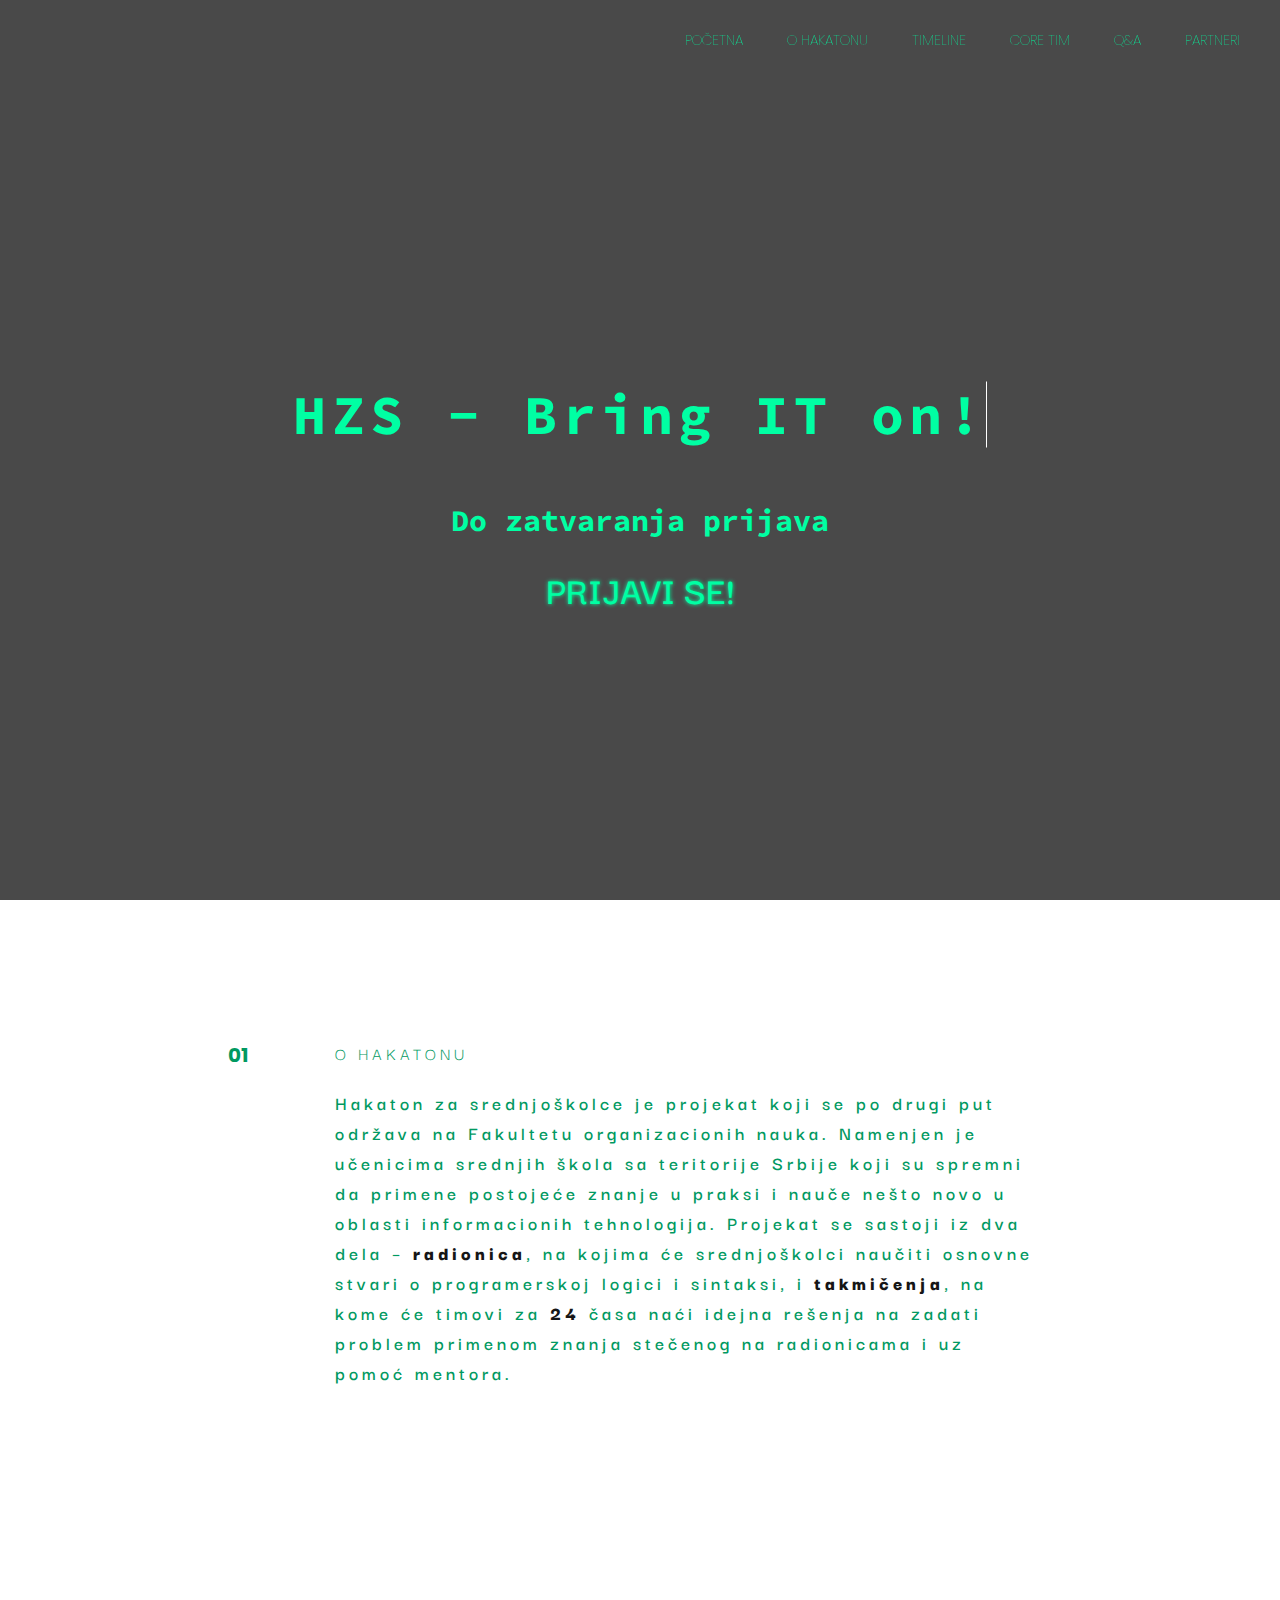
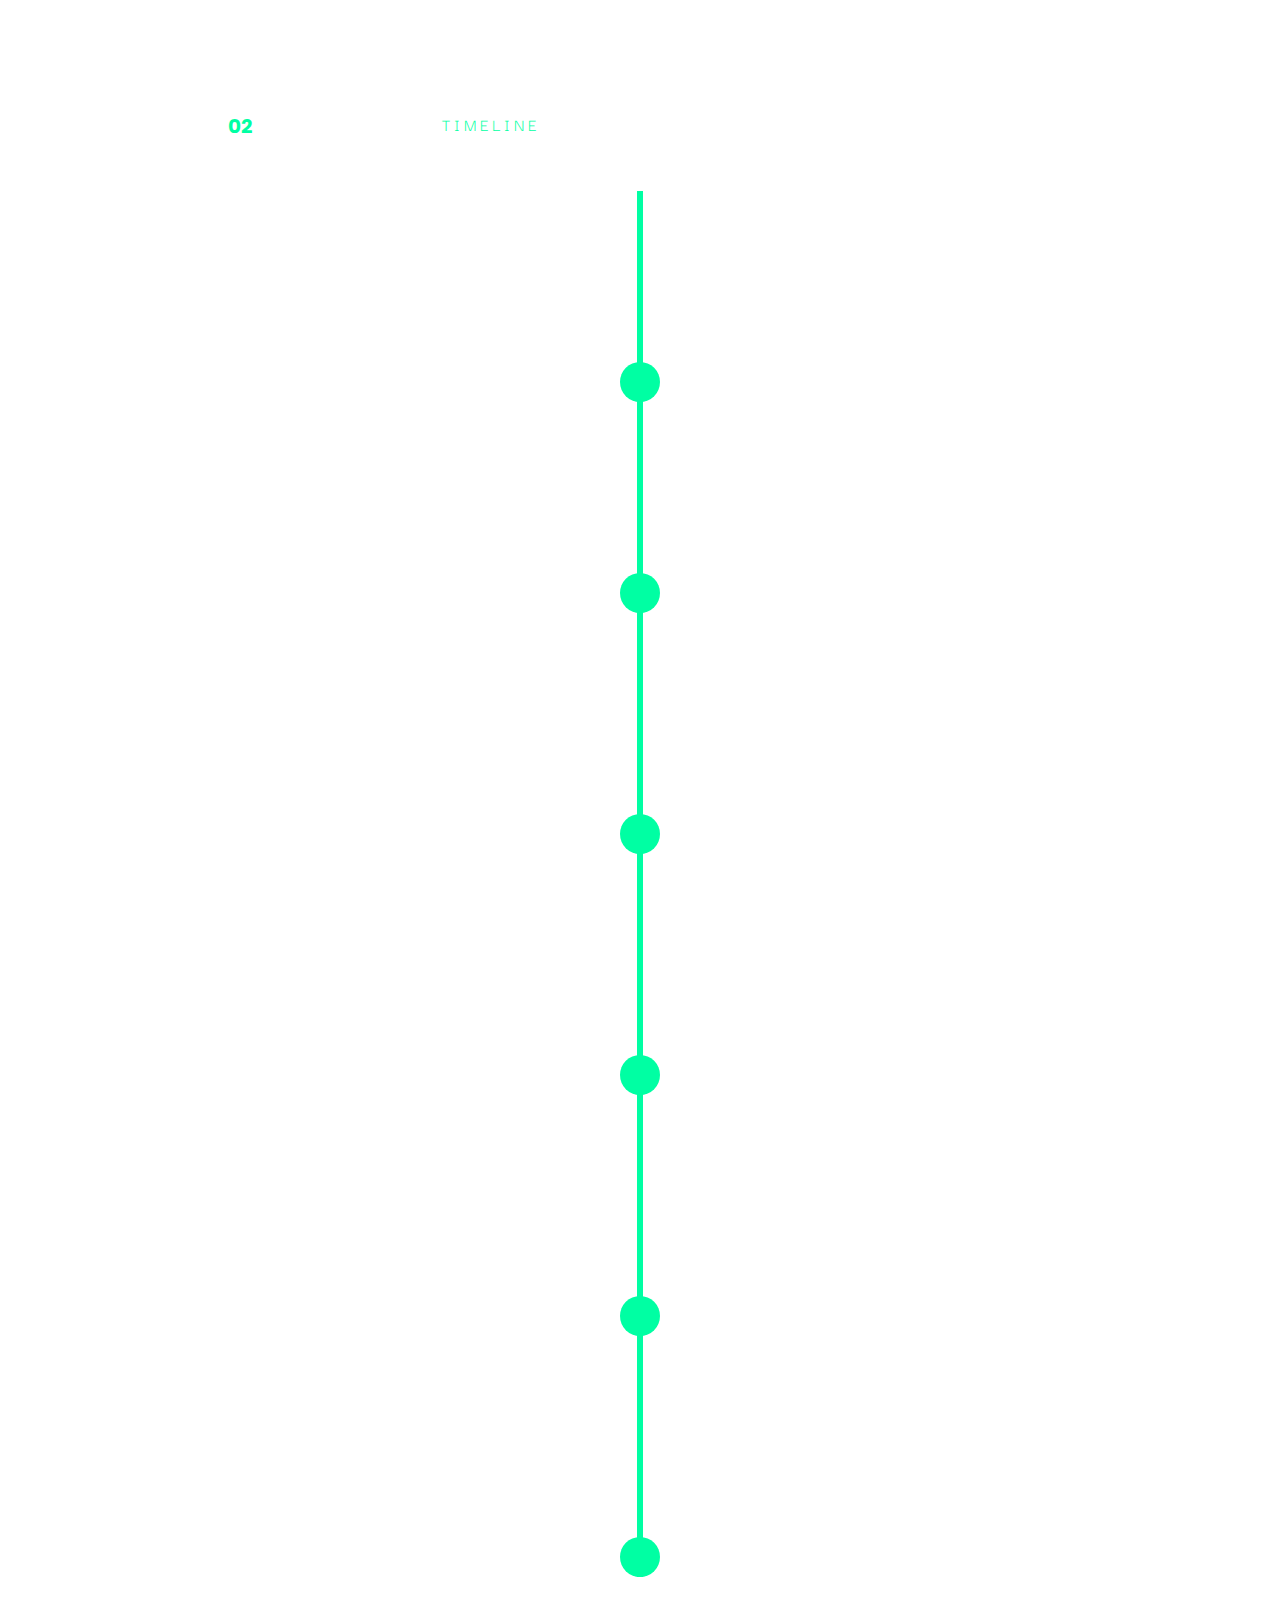
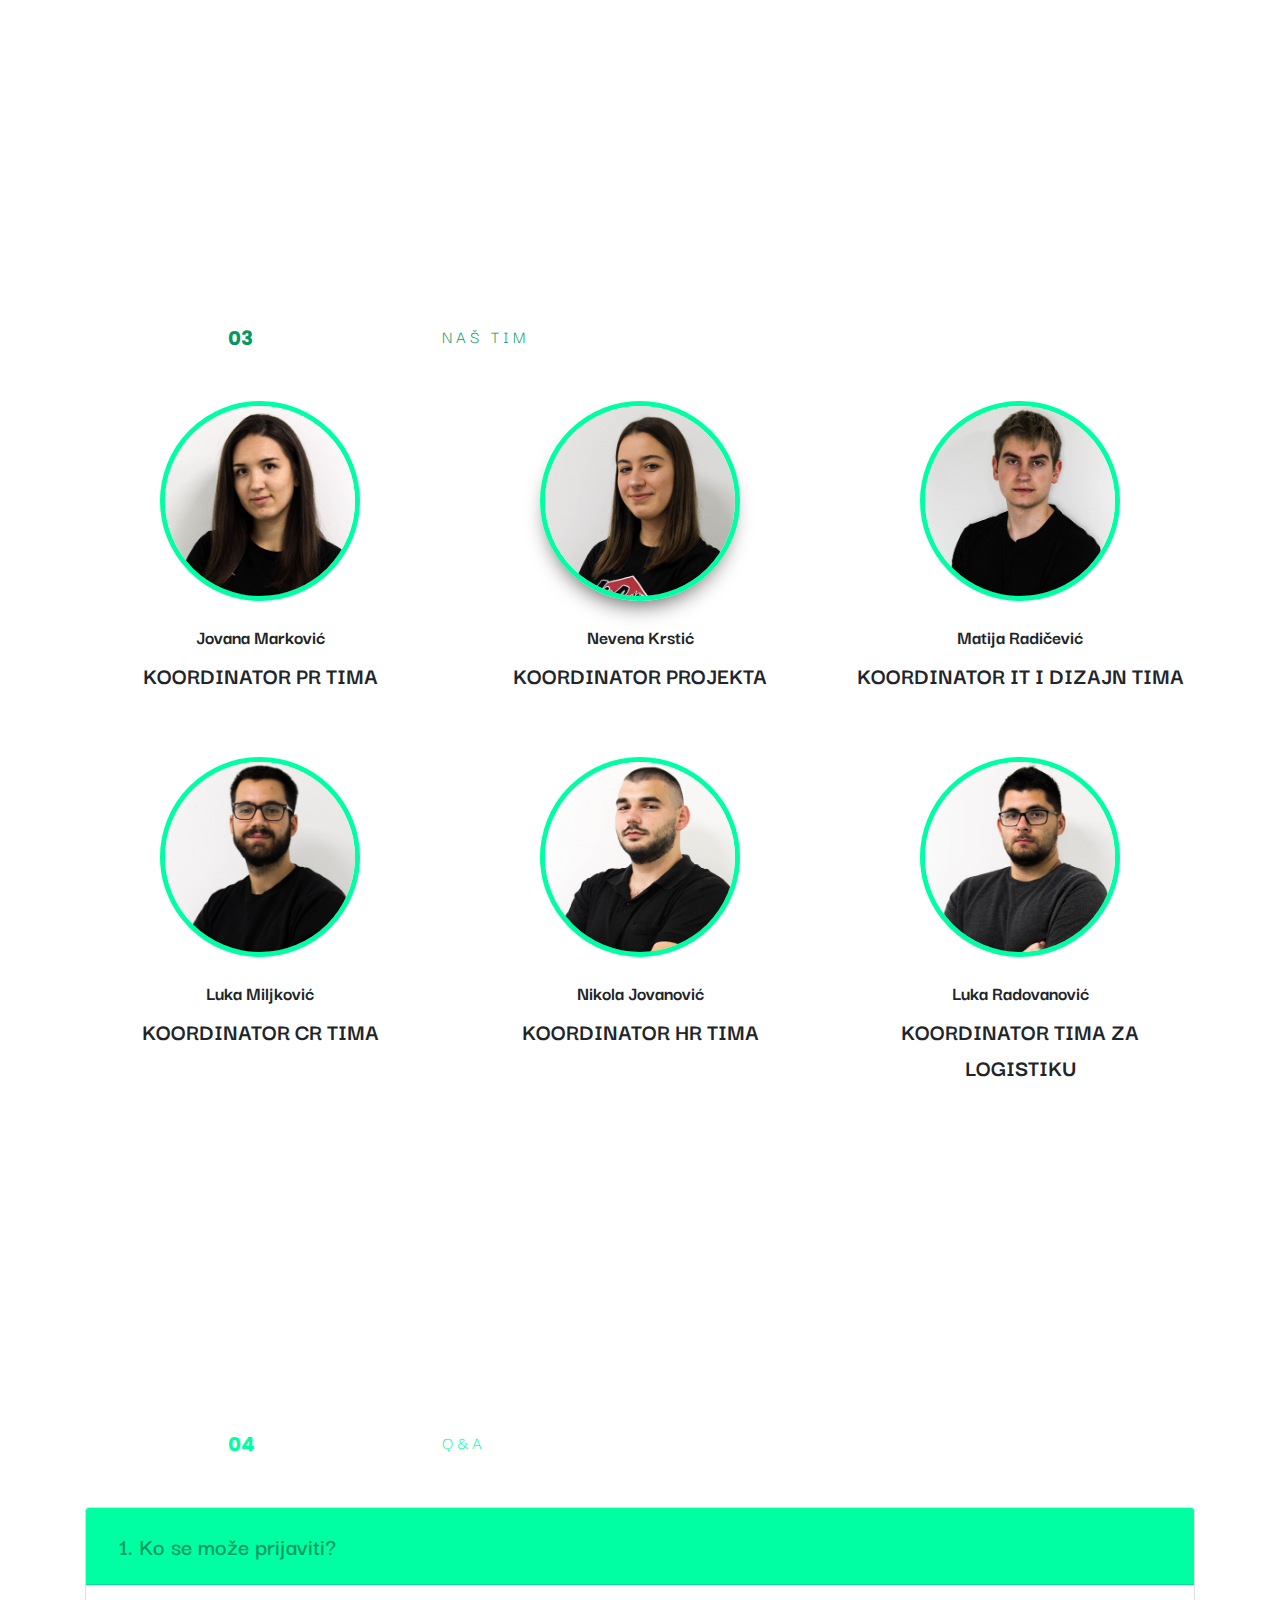
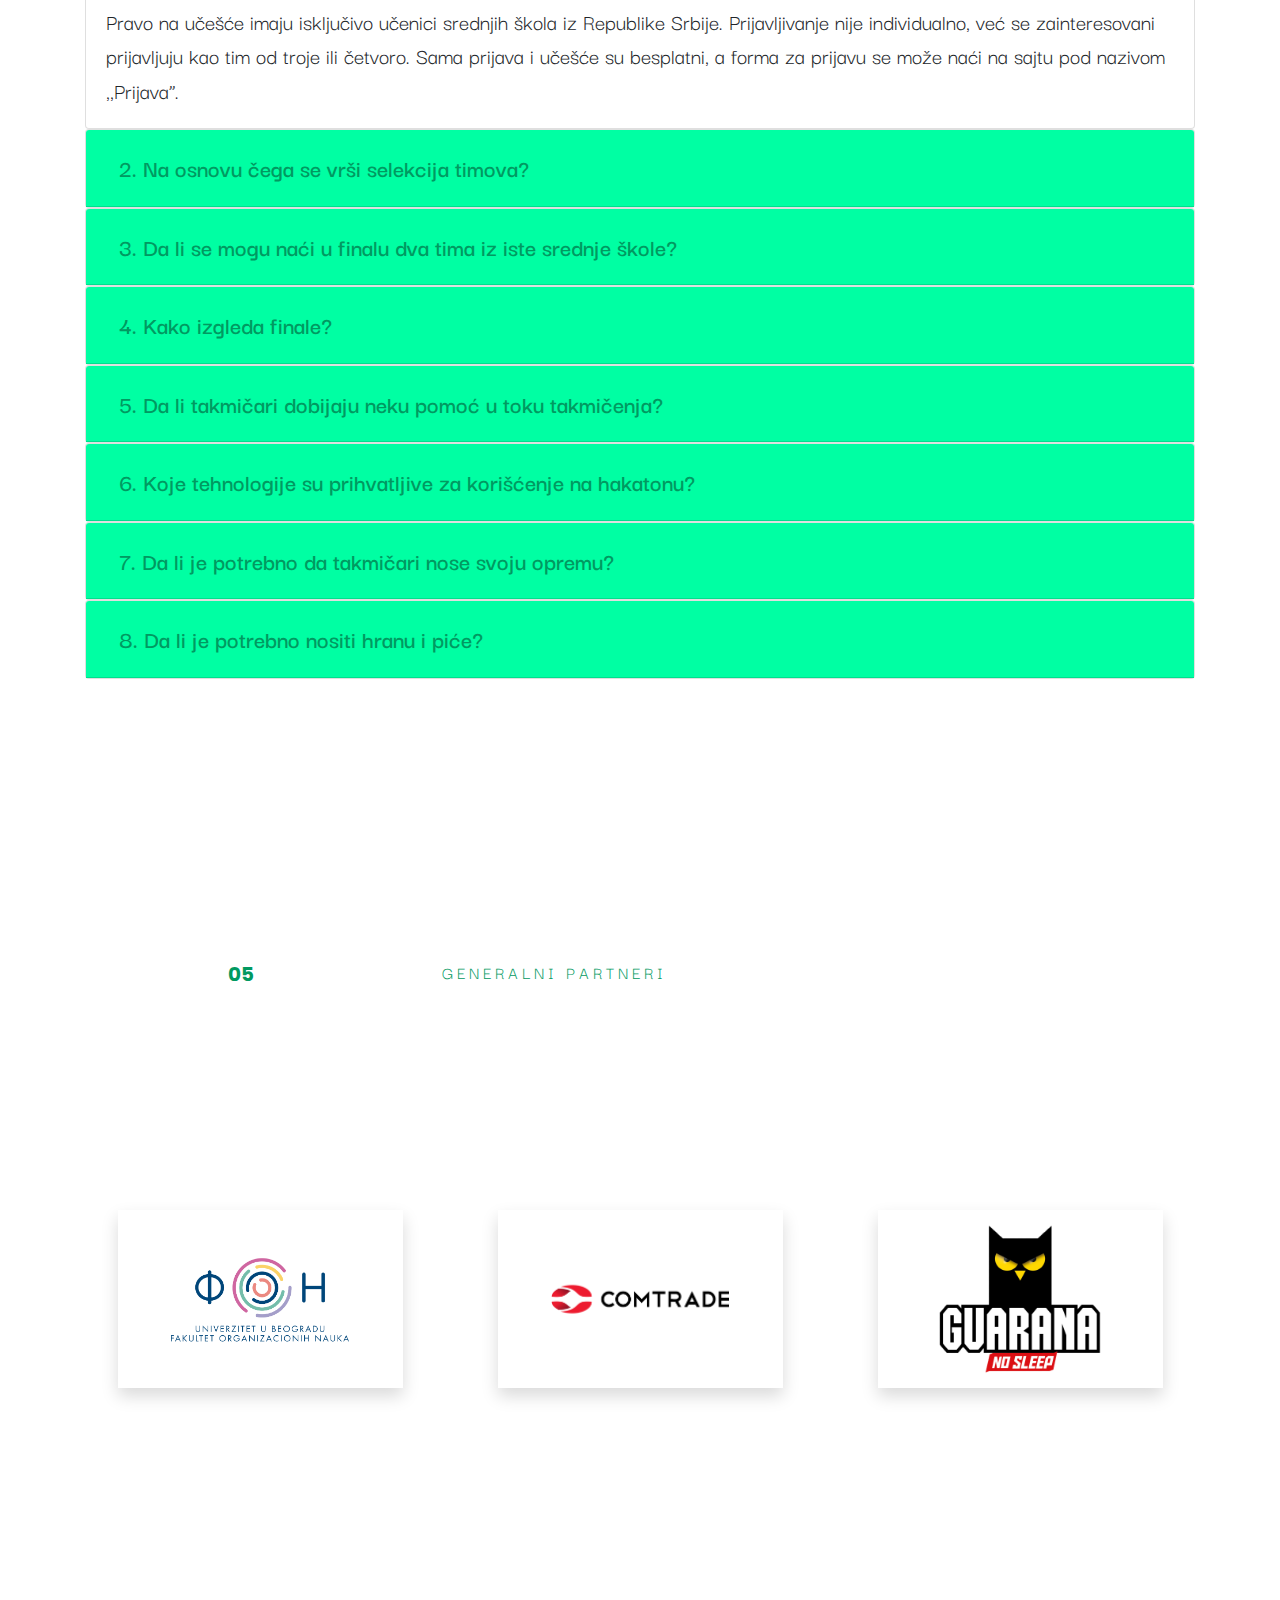
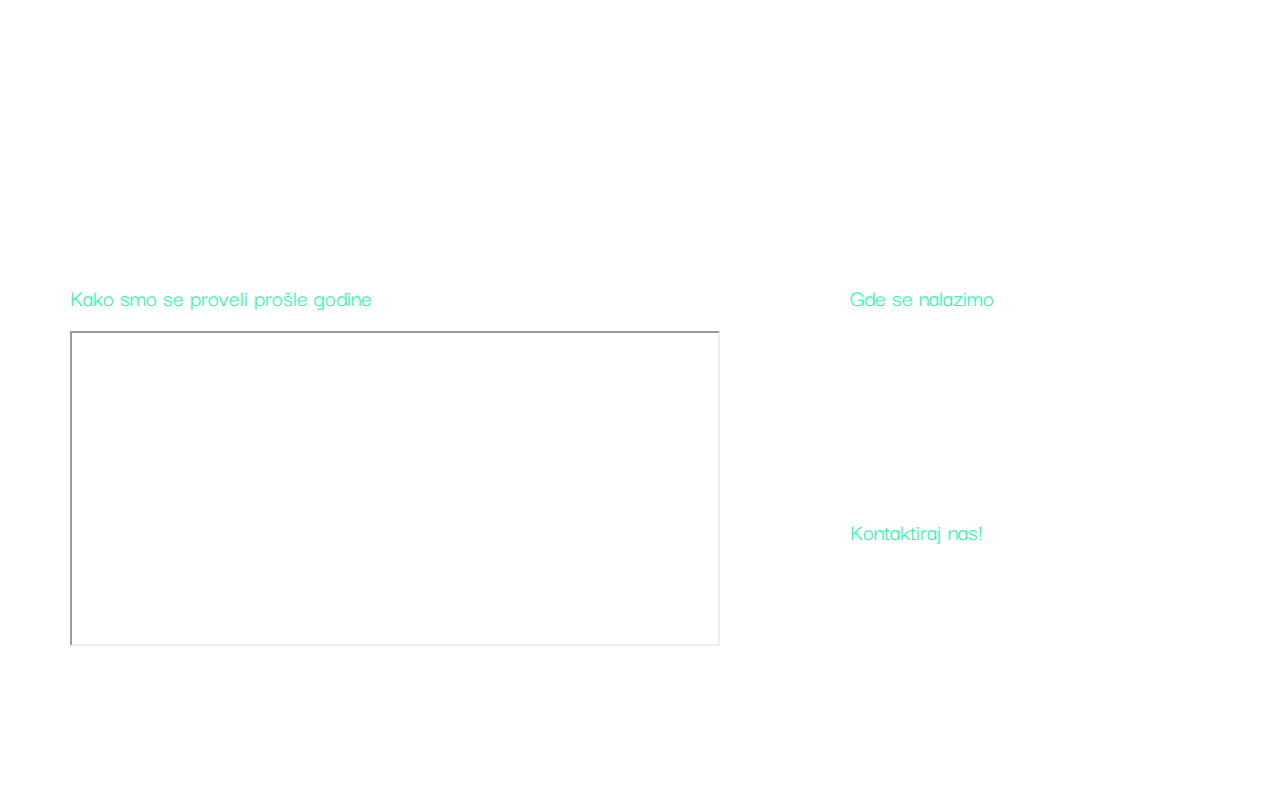
==== index.html @ fe78e062 "Gif video poster" ====
<!DOCTYPE html>
<html lang="en">
  <head>
    <meta charset="UTF-8" />
    <meta name="viewport" content="width=device-width, initial-scale=1.0" />
    <meta http-equiv="X-UA-Compatible" content="ie=edge" />
    <title>Hakaton za srednjoskolce</title>
  
    <!--Favicon-->
    <link rel='icon' href='icons/favicon.ico' type='image/x-icon'/>
  
    <!-- Stylesheet -->
    <link rel="stylesheet" href="css/style.css" />
  
    <!-- Google Fonts -->
    <link href="https://fonts.googleapis.com/css?family=Darker+Grotesque:300,400,500,600,700,800,900&display=swap"
      rel="stylesheet" />
    <link href="https://fonts.googleapis.com/css?family=Nunito&display=swap" rel="stylesheet" />
  
    <!-- Bootstrap -->
    <link rel="stylesheet" href="https://stackpath.bootstrapcdn.com/bootstrap/4.3.1/css/bootstrap.min.css" />
    <script src="https://ajax.googleapis.com/ajax/libs/jquery/3.4.1/jquery.min.js"></script>
    <script src="https://stackpath.bootstrapcdn.com/bootstrap/4.3.1/js/bootstrap.min.js"></script>
  
    <!-- Ikone -->
    <script type="module" src="https://unpkg.com/ionicons@4.5.10-0/dist/ionicons/ionicons.esm.js"></script>
    <script nomodule="" src="https://unpkg.com/ionicons@4.5.10-0/dist/ionicons/ionicons.js"></script>
  
    <!-- Scroll animacija -->
    <link rel="stylesheet" href="https://cdn.rawgit.com/daneden/animate.css/v3.1.0/animate.min.css" />
    <script src="https://cdn.rawgit.com/matthieua/WOW/1.0.1/dist/wow.min.js"></script>
  </head>
  <body>
    <a href="home"></a>
    <div class="wrapper">
      <!-- Hero sekcija - Pocetak -->
    
      <div class="video-container">
        <video playsinline autoplay muted loop id="bgvid" poster="docs/video5.gif">
          <source src="docs/video5.mp4" type="video/mp4" />
          <source src="docs/video5.webm" type="video/webm" />
          <source src="docs/video5.ogv" type="video/ogg" />
        </video>
      </div>
    
      <div class="header">
        <h1>HZS - Bring IT on!</h1>
        <div class="tajmer wow fadeInUp" data-wow-delay="0.3s">
        </div>
        <p id="tajmer-poruka" class="wow fadeInUp" data-wow-delay="0.3s">
          Do zatvaranja prijava
        </p>
        <a class="wow fadeInUp prijaviSe" data-wow-delay="0.3s" href="prijava.html">Prijavi Se!</a>
      </div>
    
      <script>
        const tajmer = document.querySelector('.tajmer');

        // Datum pocetka
        const datumPocetka = new Date('Nov 10, 2019 00:00:00').getTime();

        // Azuriranje svake sekunde
        const intvl = setInterval(() => {
          // Trenutni datum i vreme
          const sada = new Date().getTime();

          // Razlika do pocetka
          const razlika = datumPocetka - sada;

          // Kalkulacije
          const dani = Math.floor(razlika / (1000 * 60 * 60 * 24));
          const sati = Math.floor(
            (razlika % (1000 * 60 * 60 * 24)) / (1000 * 60 * 60)
          );
          const minuti = Math.floor((razlika % (1000 * 60 * 60)) / (1000 * 60));
          const sekunde = Math.floor((razlika % (1000 * 60)) / 1000);

          tajmer.innerHTML = `
                              <div>${('0' + dani).slice(-2)}<span>dana</span></div>
                              <div>${('0' + sati).slice(-2)}<span>sati</span></div>
                              <div>${('0' + minuti).slice(-2)}<span>minuta</span></div>
                              <div>${('0' + sekunde).slice(-2)}<span>sekundi</span></div>
                            `;

          if (razlika < 0) {
            clearInterval(intvl);
            tajmer.style.color = 'lightgreen';
            tajmer.innerHTML = 'Hakaton je počeo!';
            document.querySelector('#tajmer-poruka').innerHTML = '';
          }
        }, 1000);
      </script>
    
      <!-- Hero sekcija - Kraj -->
    
      <!-- Navbar - Pocetak -->
    
      <nav class="nav">
        <span id="brand">
          <a href="index.html"><img src="docs/logo.png" alt="" /></a>
        </span>
    
        <ul id="menu">
          <li><a href="#">Početna</a></li>
          <li><a href="#about">O Hakatonu</a></li>
          <li><a href="#timeline">Timeline</a></li>
          <li><a href="#team">Core Tim</a></li>
          <li><a href="#faq">Q&A</a></li>
          <li><a href="#partneri">Partneri</a></li>
        </ul>
    
        <div id="toggle">
          <div class="span">menu</div>
        </div>
      </nav>
    
      <div id="resize">
        <div class="close-btn">zatvori</div>
    
        <ul id="menu">
          <li><a href="#">Početna</a></li>
          <li><a href="#about">O Hakatonu</a></li>
          <li><a href="#timeline">Timeline</a></li>
          <li><a href="#team">Core Tim</a></li>
          <li><a href="#faq">Q&A</a></li>
          <li><a href="#partneri">Partneri</a></li>
        </ul>
      </div>
    
      <!-- Navbar - Kraj -->
    
      <div class="content">
        <!-- O Nama sekcija - Pocetak -->
    
        <a name="about"></a>
        <section class="story">
          <div class="container-fluid">
            <div class="section-data">
              <div class="row">
                <div class="col-md-2"></div>
                <div class="col-md-1 section-index wow fadeInUp" data-wow-delay="0.3s">
                  01
                </div>
                <div class="col-md-7 section-heading wow fadeInUp" data-wow-delay="0.4s">
                  O Hakatonu
    
                  <div class="o-hakatonu-p wow fadeInUp" data-wow-delay="0.5s">
                    <p>Hakaton za srednjoškolce je projekat koji se po drugi put održava na Fakultetu organizacionih nauka.
                      Namenjen je učenicima srednjih škola sa teritorije Srbije koji su spremni da primene postojeće znanje
                      u
                      praksi i nauče nešto novo u oblasti informacionih tehnologija. Projekat se sastoji iz dva dela –
                      <span>radionica</span>,
                      na kojima će srednjoškolci naučiti osnovne stvari o programerskoj logici i sintaksi, i
                      <span>takmičenja</span>, na kome
                      će timovi za <span>24</span> časa naći idejna rešenja na zadati problem primenom znanja stečenog na
                      radionicama i
                      uz pomoć mentora.</p>
                  </div>
    
                  <img src="docs/linija.png  " alt="" class="wow fadeInUp linija" />
                </div>
              </div>
            </div>
          </div>
        </section>
        <!-- O Nama sekcija - Kraj -->
    
        <!-- Timeline sekcija - Pocetak -->
    
        <a name="timeline"></a>
        <section class="timeline">
          <div class="container-fluid">
            <div class="section-data">
              <div class="row">
                <div class="col-md-2"></div>
                <div class="col-md-2 section-index wow fadeInUp" data-wow-delay="0.3s">
                  02
                </div>
                <div class="col-md-8 section-heading wow fadeInUp" data-wow-delay="0.4s">
                  Timeline
                </div>
              </div>
              <ul>
                <li>
                  <div>
                    <p class="time-inner">25.10. Otvaranje prijava </p>
                    <div class="time-text">
                      Iskoristite ovu priliku i prijavite se na vreme! Potrebno je samo da okupite tim i da popunite formu
                      koja
                      se nalazi na našem sajtu.
                    </div>
                  </div>
                </li>
                <li>
                  <div>
                    <p class="time-inner">10.11. Zatvaranje prijava </p>
                    <div class="time-text">
                      Nakon zatvaranja prijava, sve dalje informacije biće poslate prijavljenim kandidatima. Proveravajte
                      svoje
                      mejlove!
                    </div>
                  </div>
                </li>
                <li>
                  <div>
                    <p class="time-inner">12.11. Online test </p>
                    <div class="time-text">
                      U pitanju je onlajn test, čija je svrha procena informatičkog znanja prijavljenih takmičara. Prvih 16
                      timova sa najboljim rezultatima na testu ostvaruju pravo da pohađaju radionice.
                    </div>
                  </div>
                </li>
                <li>
                  <div>
                    <p class="time-inner">18.11-20.11. Radionice </p>
                    <div class="time-text">
                      Radionice predstavljaju IT obuke na Fakultetu organizacionih nauka, na kojima će se učesnici upoznati
                      sa
                      tehnologijama koje će im biti potrebne i steći znanja koja će primeniti na samom hakatonu.
                    </div>
                  </div>
                </li>
                <li>
                  <div>
                    <p class="time-inner">25.11. Domaći </p>
                    <div class="time-text">
                      Nakon završetka radionica, timovi dobijaju konkretan zadatak koji treba da reše. Na osnovu uspešnosti
                      odrađenog domaćeg zadatka biće odabrano 8 timova koji će učestvovati na hakatonu.
                    </div>
                  </div>
                </li>
                <li>
                  <div>
                    <p class="time-inner">7.12. Hakaton </p>
                    <div class="time-text">
                      Tokom 24h, timovi pokušavaju da realizuju najbolje softversko rešenje zadatog problema i bore se za za
                      titulu pobednika drugog hakatona za srednjoškolce!
                    </div>
                  </div>
                </li>
              </ul>
            </div>
          </div>
        </section>
    
        <!-- Timeline sekcija - Kraj -->
    
        <!-- Core Tim sekcija - Pocetak -->
    
        <a name="team"></a>
    
        <section class="team">
          <div class="container-fluid">
            <div class="row">
              <div class="col-md-2"></div>
              <div class="col-md-2 section-index wow fadeInUp" data-wow-delay="0.3s">
                03
              </div>
              <div class="col-md-8 section-heading wow fadeInUp" data-wow-delay="0.4s">
                Naš tim
              </div>
            </div>
            <div class="text-center py-5 container">
              <!-- Grid row -->
    
              <div class="row wow fadeInUp" data-wow-delay="0.5s">
                <!-- Grid column -->
                <div class="col-lg-4  mb-lg-0 mb-5">
                  <div class="avatar-team mx-auto">
                    <img class="avatar-img" src="./docs/jovana.jpg" />
                  </div>
                  <h5 class="font-weight-bold mt-4 ">Jovana Marković</h5>
                  <p class="text-uppercase blue-text"><strong>Koordinator PR tima</strong></p>
    
                  <ul class="list-unstyled mb-0">
                    <a href="https://www.facebook.com/im.jane.u.r.tarzan" target="_blank">
                      <ion-icon class="team-icons" name="logo-facebook"></ion-icon>
                    </a>
                    <a href="https://www.linkedin.com/in/jovana-marković-44248a15b/" target="_blank">
                      <ion-icon class="team-icons" name="logo-linkedin"></ion-icon>
                    </a>
                  </ul>
                </div>
                <!-- Grid column -->
                <!-- Grid column -->
                <div class="col-lg-4  mb-lg-0 mb-5">
                  <div class="avatar-team koordinator mx-auto">
                    <img class="avatar-img" src="./docs/nevena.jpg" />
                  </div>
                  <h5 class="font-weight-bold mt-4">Nevena Krstić</h5>
                  <p class="text-uppercase blue-text"><strong>Koordinator projekta</strong></p>
                  <ul class="list-unstyled mb-0">
                    <a href="https://www.facebook.com/nevenaa.krstic" target="_blank">
                      <ion-icon class="team-icons" name="logo-facebook"></ion-icon>
                    </a>
                    <a href="https://www.linkedin.com/in/nevena-krstic/" target="_blank">
                      <ion-icon class="team-icons" name="logo-linkedin"></ion-icon>
                    </a>
                  </ul>
                </div>
                <!-- Grid column -->
                <!-- Grid column -->
                <div class="col-lg-4 mb-md-0 mb-5">
                  <div class="avatar-team mx-auto">
                    <img class="avatar-img" src="./docs/matija.jpg" />
                  </div>
                  <h5 class="font-weight-bold mt-4">Matija Radičević</h5>
                  <p class="text-uppercase blue-text"><strong>Koordinator IT i Dizajn tima</strong></p>
                  <ul class="list-unstyled mb-0">
                    <a href="https://www.facebook.com/matija.radicevic" target="_blank">
                      <ion-icon class="team-icons" name="logo-facebook"></ion-icon>
                    </a>
                    <a href="https://www.linkedin.com/in/matijaradicevic/" target="_blank">
                      <ion-icon class="team-icons" name="logo-linkedin"></ion-icon>
                    </a>
                  </ul>
                </div>
                <!-- Grid column -->
              </div>
              <!-- Grid row -->
              <div class="row mt-5 wow fadeInUp" data-wow-delay="0.5s">
                <!-- Grid column -->
                <div class="col-lg-4  mb-lg-0 mb-5">
                  <div class="avatar-team mx-auto">
                    <img class="avatar-img" src="./docs/lukaCR.jpg" />
                  </div>
                  <h5 class="font-weight-bold mt-4 ">Luka Miljković</h5>
                  <p class="text-uppercase blue-text"><strong>Koordinator CR tima</strong></p>
    
                  <ul class="list-unstyled mb-0">
                    <a href="https://www.facebook.com/miljkovic.luka1998" target="_blank">
                      <ion-icon class="team-icons" name="logo-facebook"></ion-icon>
                    </a>
                    <a href="https://www.linkedin.com/in/luka-miljković-20657a15b/" target="_blank">
                      <ion-icon class="team-icons" name="logo-linkedin"></ion-icon>
                    </a>
                  </ul>
                </div>
                <!-- Grid column -->
                <!-- Grid column -->
                <div class="col-lg-4  mb-lg-0 mb-5">
                  <div class="avatar-team mx-auto">
                    <img class="avatar-img" src="./docs/dzoni.jpg" />
                  </div>
                  <h5 class="font-weight-bold mt-4">Nikola Jovanović</h5>
                  <p class="text-uppercase blue-text"><strong>Koordinator HR tima</strong></p>
                  <ul class="list-unstyled mb-0">
                    <a href="https://www.facebook.com/dzoni.jovanovic97" target="_blank">
                      <ion-icon class="team-icons" name="logo-facebook"></ion-icon>
                    </a>
                    <a href="https://www.linkedin.com/in/nikola-jovanovic1/" target="_blank">
                      <ion-icon class="team-icons" name="logo-linkedin"></ion-icon>
                    </a>
                  </ul>
                </div>
                <!-- Grid column -->
                <!-- Grid column -->
                <div class="col-lg-4 mb-md-0 mb-5">
                  <div class="avatar-team mx-auto">
                    <img class="avatar-img" src="./docs/lukaLog.jpg" />
                  </div>
                  <h5 class="font-weight-bold mt-4">Luka Radovanović</h5>
                  <p class="text-uppercase blue-text"><strong>Koordinator tima za logistiku</strong></p>
                  <ul class="list-unstyled mb-0">
                    <a href="https://www.facebook.com/luka.radovanovic.96" target="_blank">
                      <ion-icon class="team-icons" name="logo-facebook"></ion-icon>
                    </a>
                    <a href="" target="_blank">
                      <ion-icon class="team-icons" name="logo-linkedin"></ion-icon>
                    </a>
                  </ul>
                </div>
                <!-- Grid column -->
              </div>
              <!-- Grid row -->
            </div>
          </div>
        </section>
    
        <!-- Core Tim sekcija - Kraj -->
    
        <!-- FAQ sekcija - Pocetak -->
    
        <a name="faq"></a>
    
        <section class="faq">
          <div class="container-fluid">
            <div class="section-data">
              <div class="row">
                <div class="col-md-2"></div>
                <div class="col-md-2 section-index wow fadeInUp" data-wow-delay="0.3s">
                  04
                </div>
                <div class="col-md-8 section-heading wow fadeInUp" data-wow-delay="0.4s">
                  Q&A
                </div>
              </div>
            </div>
          </div>
          <div class="container mt-5">
    
            <div class="row wow fadeInUp" data-wow-delay="0.5s">
              <div class="col-md-12">
                <div id="accordion">
                  <div class="card">
                    <div class="card-header" id="headingOne">
                      <h5 class="mb-0">
                        <button class="btn btn-link collapsed" data-toggle="collapse" data-target="#collapseOne"
                          aria-expanded="false" aria-controls="collapseOne">
                          1. Ko se može prijaviti?
                        </button>
                      </h5>
                    </div>
    
                    <div id="collapseOne" class="collapse show" aria-labelledby="headingOne" data-parent="#accordion">
                      <div class="card-body">
                        Pravo na učešće imaju isključivo učenici srednjih škola iz Republike Srbije. Prijavljivanje nije
                        individualno,
                        već se zainteresovani prijavljuju kao tim od troje ili četvoro. Sama prijava i učešće su besplatni,
                        a forma
                        za prijavu se može naći na sajtu pod nazivom ,,Prijava’’.
                      </div>
                    </div>
                  </div>
                  <div class="card">
                    <div class="card-header" id="headingThree">
                      <h5 class="mb-0">
                        <button class="btn btn-link collapsed" data-toggle="collapse" data-target="#collapseThree"
                          aria-expanded="false" aria-controls="collapseThree">
                          2. Na osnovu čega se vrši selekcija timova?
                        </button>
                      </h5>
                    </div>
                    <div id="collapseThree" class="collapse" aria-labelledby="headingThree" data-parent="#accordion">
                      <div class="card-body">
                        Najpre se radi online test, od kojih samo najboljih 16 timova ostvaruju pravo da pristustvuju
                        radionicama. Na kraju radionicama se takmičarima zadaje projektni zadatak. Prvih 8 timova sa
                        najbolje
                        urađenim zadatkom se plasira na hakaton. Takođe se uzima u obzir anganžman tima i svakog člana
                        ponaosob.
                      </div>
                    </div>
                  </div>
                  <div class="card">
                    <div class="card-header" id="heading4">
                      <h5 class="mb-0">
                        <button class="btn btn-link collapsed" data-toggle="collapse" data-target="#collapse4"
                          aria-expanded="false" aria-controls="collapse4">
                          3. Da li se mogu naći u finalu dva tima iz iste srednje škole?
                        </button>
                      </h5>
                    </div>
                    <div id="collapse4" class="collapse" aria-labelledby="heading4" data-parent="#accordion">
                      <div class="card-body">
                        Ne, u finale se može plasirati samo jedan tim iz određene srednje škole.
                      </div>
                    </div>
                  </div>
                  <div class="card">
                    <div class="card-header" id="heading5">
                      <h5 class="mb-0">
                        <button class="btn btn-link collapsed" data-toggle="collapse" data-target="#collapse5"
                          aria-expanded="false" aria-controls="collapse5">
                          4. Kako izgleda finale?
                        </button>
                      </h5>
                    </div>
                    <div id="collapse5" class="collapse" aria-labelledby="heading5" data-parent="#accordion">
                      <div class="card-body">
                        Prilikom prezentovanja finalnih rešenja, takmičari imaju 10 minuta za prezentovanje svog rešenja
                        stručnom žiriju, nakon čega žiri ima 5 minuta za dodatna pitanja koja postavlja timu
                      </div>
                    </div>
                  </div>
                  <div class="card">
                    <div class="card-header" id="heading6">
                      <h5 class="mb-0">
                        <button class="btn btn-link collapsed" data-toggle="collapse" data-target="#collapse6"
                          aria-expanded="false" aria-controls="collapse6">
                          5. Da li takmičari dobijaju neku pomoć u toku takmičenja?
                        </button>
                      </h5>
                    </div>
                    <div id="collapse6" class="collapse" aria-labelledby="heading6" data-parent="#accordion">
                      <div class="card-body">
                        Da, svaki od timova dobija po jednog mentora, koji će u toku trajanja hakatona sve vreme biti uz
                        njih i
                        usmeravati ih, davati im korisne komentare i sugestije kako bi tim što bolje odgovorio na zadatak.
                      </div>
                    </div>
                  </div>
                  <div class="card">
                    <div class="card-header" id="heading7">
                      <h5 class="mb-0">
                        <button class="btn btn-link collapsed text-left" data-toggle="collapse" data-target="#collapse7"
                          aria-expanded="false" aria-controls="collapse7">
                          6. Koje tehnologije su prihvatljive za korišćenje na hakatonu?
                        </button>
                      </h5>
                    </div>
                    <div id="collapse7" class="collapse" aria-labelledby="heading7" data-parent="#accordion">
                      <div class="card-body">
                        Takmičari će imati priliku da koriste tehnologije po svom izboru. Dozvoljeno je korišćenje interneta
                        u svrhu učenja i traženja informacija koje su relevantne za takmičenje.
                      </div>
                    </div>
                  </div>
                  <div class="card">
                    <div class="card-header" id="heading10">
                      <h5 class="mb-0">
                        <button class="btn btn-link collapsed" data-toggle="collapse" data-target="#collapse10"
                          aria-expanded="false" aria-controls="collapse10">
                          7. Da li je potrebno da takmičari nose svoju opremu?
                        </button>
                      </h5>
                    </div>
                    <div id="collapse10" class="collapse" aria-labelledby="heading10" data-parent="#accordion">
                      <div class="card-body">
                        Nije neophodno da takmičari nose svoju opremu. Moguće je raditi na računarima obezbeđenim od
                        strane organizatora, ali nije dozvoljena instalacija dodatnog softvera. Organizator je takođe u
                        mogućnosti da obezbedi dodatne miševe, tastature i sl.
                      </div>
                    </div>
                  </div>
                  <div class="card">
                    <div class="card-header" id="heading11">
                      <h5 class="mb-0">
                        <button class="btn btn-link collapsed" data-toggle="collapse" data-target="#collapse11"
                          aria-expanded="false" aria-controls="collapse11">
                          8. Da li je potrebno nositi hranu i piće?
                        </button>
                      </h5>
                    </div>
                    <div id="collapse11" class="collapse" aria-labelledby="heading11" data-parent="#accordion">
                      <div class="card-body">
                        Nije neophodno. Hrana i piće su obezbeđeni od strane organizatora.
                      </div>
                    </div>
                  </div>
                </div>
              </div>
            </div>
          </div>
        </section>
        <!-- FAQ sekcija - Kraj -->
    
        <!-- Partneri sekcija - Pocetak -->
    
        <a name="partneri"></a>
    
        <section class="partneri">
          <div class="container-fluid">
            <div class="row">
              <div class="col-md-2"></div>
              <div class="col-md-2 section-index wow fadeInUp" data-wow-delay="0.3s">
                05
              </div>
              <div class="col-md-8 section-heading wow fadeInUp" data-wow-delay="0.4s">
                Generalni Partneri
              </div>
            </div>
    
          </div>
          <div class="container text-center vertical-center">
            <div class="row wow fadeInUp" data-wow-delay="0.5s">
              <div class="col-md-3 col-sm-10 shadow mx-auto m-small">
                <a href="http://www.fon.bg.ac.rs" target="_blank"><img src="docs/fon - beli.png"></a>
              </div>
              <div class="col-md-3 col-sm-10 shadow mx-auto">
                <a href="https://www.comtrade.com" target="_blank"><img src="docs/Comtrade beli.png"></a>
              </div>
              <div class="col-md-3 col-sm-10 shadow mx-auto">
                <a href="https://www.guarana.rs" target="_blank"><img src="docs/guarana.png"></a>
              </div>
            </div>
          </div>
          <!-- Ovo ce kasnije da bude slider ne brisati -->
          <!-- <div class="partners-wrap">
                  <div class="vertical-center">
                      <div class="row margin-partners-first">
                          <div class="container">
                            <div class="customer-logos slider">
                              <div class="slide"><img src="docs/fon - beli.png"></div>
                              <div class="slide"><img src="docs/Comtrade beli.png"></div>
                              <div class="slide"><img src="docs/guarana.png"></div>
                            </div>
                          </div>
                        </div>
                  </div>
                </div> -->
    
          <!-- <div class="container">
                    <div class="row">
                      <div class="col-md-3">
                        <img class="partner-img" src="docs/fon - beli.png">
                      </div>
                      <div class="col-md-3">
                        <img class="partner-img" src="docs/Comtrade beli.png">
                      </div>
                      <div class="col-md-3">
                        <img class="partner-img" src="docs/guarana.png">
                      </div>
                    </div>
                  </div> -->
        </section>
    
        <!-- Partneri sekcija - Kraj -->
    
        <!-- Footer - Pocetak -->
    
        <div class="footer">
          <div class="container">
            <div class="info">
              <div class="row">
                <div class="col-md-8 col-sm-12 wow fadeInUp" data-wow-delay="0.3s">
                  <p>Kako smo se proveli prošle godine</p>
                  <iframe class="video" height="315" src="https://www.youtube.com/embed/wrdRNU1v614">
                  </iframe>
                </div>
                <div class="col-md-4 col-sm-12" data-wow-delay="0.3s" id="adress">
                  <p class="margin-top-xs"> Gde se nalazimo</p>
                  <h4>Fakultet Organizacionih Nauka</h4>
                  <h4>Jove Ilića 154</h4>
                  <h4>Beograd</h4>
                  <div id="mail">
                    <br></br></br>
                    <p>Kontaktiraj nas!</p>
                    <h4>hzs@fonis.rs</h4>
                    <div id="media">
                      <ul>
                        <li>
                          <a href="https://www.facebook.com/fonis.rs/" target="_blank"><ion-icon name="logo-facebook"></ion-icon></a>
                        </li>
                        <li>
                          <a href="https://www.instagram.com/hakaton_za_srednjoskolce/" target="_blank"><ion-icon name="logo-instagram"></ion-icon></a>
                        </li>
                        <li>
                          <a href="https://twitter.com/fonis_fon?lang=en" target="_blank"><ion-icon name="logo-twitter"></ion-icon></a>
                        </li>
                        <li>
                          <a href="https://www.youtube.com/user/FonisFON" target="_blank"><ion-icon name="logo-youtube"></ion-icon></a>
                        </li>
                      </ul>
                    </div>
                  </div>
                </div>
              </div>
            </div>
          </div>
        </div>
        <!-- Footer - Kraj -->
      </div>

    <script src="https://code.jquery.com/jquery-3.4.1.js"></script>
    
    <!-- Slider za partnere -->
    <script src="js/slick.min.js" type="text/javascript" charset="utf-8"></script>
    
    <script>
      // navigation starts here
      $('#toggle').click(function () {
        $(this).toggleClass('on');
        $('#resize').toggleClass('active');
      });
      $('#resize ul li a').click(function () {
        $(this).toggleClass('on');
        $('#resize').toggleClass('active');
      });
      $('.close-btn').click(function () {
        $(this).toggleClass('on');
        $('#resize').toggleClass('active');
      });

      $(function () {
        $(document).scroll(function () {
          var $nav = $('.nav');
          $nav.toggleClass('scrolled', $(this).scrollTop() > $nav.height());
        });
      });

      new WOW().init();

      // Select all links with hashes
      $('a[href*="#"]')
        // Remove links that don't actually link to anything
        .not('[href="#"]')
        .not('[href="#0"]')
        .click(function (event) {
          // On-page links
          if (
            location.pathname.replace(/^\//, '') ==
            this.pathname.replace(/^\//, '') &&
            location.hostname == this.hostname
          ) {
            // Figure out element to scroll to
            var target = $(this.hash);
            target = target.length
              ? target
              : $('[name=' + this.hash.slice(1) + ']');
            // Does a scroll target exist?
            if (target.length) {
              // Only prevent default if animation is actually gonna happen
              event.preventDefault();
              $('html, body').animate(
                {
                  scrollTop: target.offset().top
                },
                1000,
                function () {
                  // Callback after animation
                  // Must change focus!
                  var $target = $(target);
                  $target.focus();
                  if ($target.is(':focus')) {
                    // Checking if the target was focused
                    return false;
                  } else {
                    $target.attr('tabindex', '-1'); // Adding tabindex for elements not focusable
                    $target.focus(); // Set focus again
                  }
                }
              );
            }
          }
        });
    </script>
    <script>
      (function () {

        'use strict';

        // define variables
        var items = document.querySelectorAll(".timeline li");

        // check if an element is in viewport
        // http://stackoverflow.com/questions/123999/how-to-tell-if-a-dom-element-is-visible-in-the-current-viewport
        function isElementInViewport(el) {
          var rect = el.getBoundingClientRect();
          return (
            rect.top >= 0 &&
            rect.left >= 0 &&
            rect.bottom <= (window.innerHeight || document.documentElement.clientHeight) &&
            rect.right <= (window.innerWidth || document.documentElement.clientWidth)
          );
        }

        function callbackFunc() {
          for (var i = 0; i < items.length; i++) {
            if (isElementInViewport(items[i])) {
              items[i].classList.add("in-view");
            }
          }
        }

        // listen for events
        window.addEventListener("load", callbackFunc);
        window.addEventListener("resize", callbackFunc);
        window.addEventListener("scroll", callbackFunc);

      })();
    </script>
    <script type="text/javascript">
      $('.customer-logos').slick({
        slidesToShow: 6,
        slidesToScroll: 2,
        autoplay: true,
        autoplaySpeed: 1500,
        arrows: false,
        dots: false,
        pauseOnHover: false,
        pauseOnFocus: false,
        responsive: [{
          breakpoint: 768,
          settings: {
            slidesToShow: 4
          }
        }, {
          breakpoint: 520,
          settings: {
            slidesToShow: 3
          }
        }]
      });
    </script>
    </div>

  </body>
</html>
---- css/style.css ----
@import url('https://fonts.googleapis.com/css?family=Poppins&display=swap');
@import url('https://fonts.googleapis.com/css?family=Source+Code+Pro&display=swap');

html,
body {
  cursor: url(../icons/cursor.png), auto !important;
  overflow-x: hidden !important;
}

* {
  box-sizing: border-box;
  margin: 0%;
  padding: 0%;
  font-family: 'Darker Grotesque' !important;
}

/* ------------ Hero sekcija ------------ */

.header h1 {
  font-family: 'Nunito', sans-serif !important;
  font-weight: 700;
  border-right: 0.1rem solid white;
  overflow: hidden;
  white-space: nowrap;
  margin: 0 auto;
  letter-spacing: 0.1em;
  animation: typing 4s steps(30, end), blink-caret 1s step-end infinite;
}

@keyframes typing {
  from {
    width: 0;
  }
  to {
    width: 100%;
  }
}

@keyframes blink-caret {
  from,
  to {
    border-color: transparent;
  }
  50% {
    border-color: white;
  }
}

.video-container {
  position: absolute;
  width: 100%;
  height: 100vh;
  overflow: hidden;
}

video {
  object-fit: cover;
  width: 100vw;
  height: 100vh;
  position: absolute;
  top: 0;
  left: 0;
}

.video-container::after {
  content: '';
  position: absolute;
  top: 0;
  left: 0;
  width: 100%;
  height: 100vh;
  background: #1b1b1b;
  opacity: 0.8;
}

.header {
  position: absolute;
  top: 50%;
  left: 50%;
  transform: translate(-50%, -50%);
}

.header h1 {
  color: #00ffa3;
  font-family: 'Source Code Pro', monospace !important;
  font-size: 55px !important;
  margin-top: 100px !important;
}

.tajmer {
  font-family: 'Source Code Pro', monospace !important;
  margin-top: 30px;
  color: #00ffa3;
  font-size: 50px;
  text-align: center;
  display: flex;
  justify-content: center;
  align-items: center;
}

.header img {
  margin: 0;
}

#tajmer-poruka {
  font-weight: bold;
  font-family: 'Source Code Pro', monospace !important;
  margin-top: 20px;
  color: #00ffa3;
  font-size: 30px !important;
  text-align: center;
}

a.prijaviSe {
  display: flex;
  align-items: center;
  justify-content: center;
  text-decoration: none;
  text-transform: uppercase;
  text-align: center;
  color: #00ffa3;
  font-weight: 600;
  font-size: 2.5em;
  text-shadow: 0 0 4px #00ffa3;
  margin: 0;
  transition: 0.5s;
}

a.prijaviSe:hover {
  text-decoration: none;
  color: #161616;
  cursor: url(../icons/cursor-pointer.png), auto !important;
}

a.prijaviSe:before {
  content: '';
  position: absolute;
  top: 0;
  left: 0;
  width: 100%;
  height: 50%;
  background: #00ffa3;
  z-index: -1;
  transform-origin: right;
  transform: scaleX(0);
  transition: transform 0.5s;
}

a.prijaviSe:hover:before {
  transform-origin: left;
  transform: scaleX(1);
  transition: transform 0.5s;
}

a.prijaviSe:after {
  content: '';
  position: absolute;
  bottom: 0;
  left: 0;
  width: 100%;
  height: 50%;
  background: #00ffa3;
  z-index: -1;
  transform-origin: left;
  transform: scaleX(0);
  transition: transform 0.5s;
}

a.prijaviSe:hover:after {
  transform-origin: right;
  transform: scaleX(1);
  transition: transform 0.5s;
}

.tajmer div {
  font-family: 'Source Code Pro', monospace !important;
  padding: 10px;
  border: 2px solid #00ffa3;
  border-radius: 10px;
  margin: 5px;
  opacity: 0.7;
  background: #000;
}

.tajmer span {
  display: block;
  font-size: 25px;
}

img.linija {
  width: 730px;
}

@media (min-width: 1600px) {
  img.linija {
    width: 900px;
  }
}

@media (max-width: 1030px) {
  img.linija {
    width: 400px;
  }

  .header h1 {
    font-size: 23px !important;
    text-align: center;
  }

  .header img {
    width: 300px;
  }

  .tajmer {
    margin-top: 80px;
    font-size: 30px;
  }

  .tajmer span {
    display: block;
    font-size: 15px;
  }

  #tajmer-poruka {
    font-size: 20px !important;
  }
}

@media (max-width: 750px) {
  img.linija {
    width: 600px;
  }

  a.prijaviSe {
    font-size: 1.5em;
  }
}

@media (max-width: 600px) {
  img.linija {
    width: 500px;
  }
}

@media (max-width: 420px) {
  img.linija {
    width: 300px;
  }
}

/* ------------ Navbar ------------ */

.nav {
  width: 100%;
  height: 80px;
  position: fixed;
  z-index: 2;
}

.nav.scrolled {
  background-color: #161616 !important;
  transition: background-color 500ms linear;
}

.nav #brand {
  float: left;
  display: block;
  margin-left: 40px;
  line-height: 80px;
  font-weight: bold;
  text-transform: uppercase;
  font-size: 18px;
}

.nav #brand a img {
  width: 60px;
}

.nav #brand a:hover {
  text-decoration: none;
  cursor: url(../icons/cursor-pointer.png), auto !important;
}

.nav #menu {
  float: left;
  right: 40px;
  position: fixed;
}

.nav #menu li {
  padding-left: 40px;
  display: inline-block;
  font-weight: lighter !important;
  text-transform: uppercase;
  font-size: 14px;
  line-height: 80px;
  position: relative;
  transition: all 500ms ease-out;
}

.nav #menu li a {
  font-family: Poppins !important;
  color: #00ffa3;
  transition: all 500ms ease-out;
}

.nav #menu li a:hover {
  text-decoration: none;
  color: #019961;
  transition: all 500ms ease-out;
  cursor: url(../icons/cursor-pointer.png), auto !important;
}

#toggle {
  position: absolute;
  right: 40px;
  top: 20px;
  font-weight: 300;
  color: #00ffa3;
  text-transform: uppercase;
  letter-spacing: 2px;
  z-index: 2;
  width: 30px;
  height: 30px;
  float: right;
  transition: all 0.3s ease-out;
  visibility: hidden;
  opacity: 0;
}

.close-btn {
  position: absolute;
  right: 30px;
  font-weight: 300;
  color: #00ffa3;
  text-transform: uppercase;
  letter-spacing: 2px;
  z-index: 2;
  top: -2px;
  line-height: 80px;
}

#resize {
  z-index: 2;
  top: 0px;
  position: fixed;
  background: #0f0f0f;
  width: 100%;
  height: 100%;
  visibility: hidden;
  opacity: 0;
  transition: all 1s ease-out;
}

#resize #menu {
  height: 90px;
  position: absolute;
  left: 45%;
  transform: translateX(-40%);
  text-align: center;
  display: table-cell;
  vertical-align: center;
}

#resize #menu li {
  display: block;
  text-align: center;
  padding: 10px 0;
  font-size: 50px;
  text-transform: uppercase;
  min-height: 50px;
  font-weight: bold;
  transition: all 0.3s ease-out;
}

#resize li:nth-child(1) {
  margin-top: 140px;
}

#resize #menu li a {
  color: #00ffa3;
}

#resize #menu li a:hover {
  text-decoration: none;
}

#resize.active {
  visibility: visible;
  opacity: 1;
}

@media (max-width: 900px) {
  #toggle {
    visibility: visible;
    opacity: 1;
    margin-top: 6px;
    margin-right: 4px;
  }

  nav #brand {
    margin-left: 10px;
  }

  #resize ul li a {
    font-size: 15px;
    font-family: 'Poppins' !important;
    font-weight: lighter !important;
    color: #00ffa3;
    transition: all 500ms ease-out;
  }

  nav #menu {
    display: none;
  }
}

@media (min-width: 900px) {
  #resize {
    visibility: hidden !important;
  }
}

/* ------------ O Nama sekcija ------------ */

.story {
  cursor: url(../icons/cursor-tamniji.png), auto !important;
}

.story p {
  color: #019961;
  text-transform: initial;
  font-weight: 600;
}

.o-hakatonu-p p span {
  color: #161616;
  font-weight: bolder;
}

.o-hakatonu-p.wow.fadeInUp.animated > p {
  font-size: 26px !important;
}

.content {
  position: absolute;
  margin-top: 100vh;
  width: 100%;
}

.story .section-index,
.team .section-index,
.partneri .section-index {
  color: #019961;
}

.story .section-heading,
.team .section-heading,
.partneri .section-heading {
  color: #019961;
}

section {
  padding: 140px 0;
  height: 100vh;
}

.section-index {
  color: #00ffa3;
  font-weight: bolder;
  font-size: 20px;
  font-family: Poppins !important;
}

.section-heading {
  color: #00ffa3;
  text-transform: uppercase;
  letter-spacing: 4px;
  font-size: 18px;
}

.section-subheading {
  color: grey;
  margin: 10px 0;
}

.section-info {
  font-size: 24px;
  color: grey;
}

/* ------------ Timeline sekcija ------------ */
.timeline {
  /* background: rgb(51, 51, 51);
  background: linear-gradient(
    90deg,
    rgba(51, 51, 51, 1) 0%,
    rgba(20, 112, 79, 1) 50%,
    rgba(0, 255, 163, 1) 100%
  ); */
  background: url(../docs/background-image-2.jpg);
  height: auto;
  overflow-x: hidden;
}
.timeline ul {
  padding: 50px 0;
}
.timeline ul li {
  list-style-type: none;
  position: relative;
  width: 6px;
  margin: 0 auto;
  padding-top: 50px;
  background: #00ffa3;
}
.timeline ul li::after {
  content: '';
  position: absolute;
  left: 50%;
  bottom: 0;
  transform: translateX(-50%);
  width: 40px;
  height: 40px;
  border-radius: 50%;
  background: #00ffa3;
}
.timeline ul li div {
  position: relative;
  bottom: 0;
  width: 400px;
  background: white;
}
.timeline ul li div::before {
  content: '';
  position: absolute;
  bottom: 7px;
  width: 0;
  height: 0;
  border-style: solid;
}
.timeline ul li:nth-child(odd) div {
  left: 45px;
}
.timeline ul li:nth-child(odd) div::before {
  left: -15px;
  border-width: 8px 16px 8px 0;
  border-color: transparent white transparent transparent;
}
.timeline ul li:nth-child(even) div {
  left: -439px;
}
.timeline ul li:nth-child(even) div::before {
  right: -15px;
  border-width: 8px 0 8px 16px;
  border-color: transparent transparent transparent white;
}
.time-text {
  cursor: url(../icons/cursor-tamniji.png), auto !important;
  padding: 0px 15px 15px 15px;
  left: 0 !important;
  transition: none !important;
  font-size: 20px !important;
}
.timeline ul li::after {
  transition: background 0.5s ease-in-out;
}

.timeline ul li.in-view::after {
  background: #00ffa3;
}

.timeline ul li div {
  visibility: hidden;
  opacity: 0;
  transition: all 0.5s ease-in-out;
}

.timeline ul li:nth-child(odd) div {
  transform: translate3d(200px, 0, 0);
}

.timeline ul li:nth-child(even) div {
  transform: translate3d(-200px, 0, 0);
}

.timeline ul li.in-view div {
  transform: none;
  visibility: visible;
  opacity: 1;
}
.time-inner {
  cursor: url(../icons/cursor-tamniji.png), auto !important;
  background-color: #00ffa3;
  height: 40px;
  color: white;
  padding-left: 15px;
  font-weight: bold;
}

@media screen and (max-width: 900px) {
  .timeline ul li div {
    width: 250px;
  }
  .timeline ul li:nth-child(even) div {
    left: -289px;
    /*250+45-6*/
  }
}

@media screen and (max-width: 600px) {
  .timeline ul li {
    margin-left: 20px;
  }
  .timeline ul li.in-view div {
    max-width: 300px;
  }
  .timeline ul li div {
    width: calc(100vw - 91px);
  }
  .timeline ul li:nth-child(even) div {
    left: 45px;
  }
  .timeline ul li:nth-child(even) div::before {
    left: -15px;
    border-width: 8px 16px 8px 0;
    border-color: transparent white transparent transparent;
  }
  .time-text {
    font-size: 17px !important;
  }
}
@media screen and (max-width: 400px) {
  .timeline ul li.in-view div {
    max-width: 250px;
  }
}
/* ------------ Core Tim sekcija ------------ */
.team-icons {
  font-size: 35px;
}
.team {
  cursor: url(../icons/cursor-tamniji.png), auto !important;
  height: auto;
}

.team ion-icon:hover {
  cursor: url(../icons/cursor-pointer-tamniji.png), auto !important;
}
/*   #00ffa3; #00ffa3; */

.avatar-team {
  width: 200px;
  height: 200px;
  border-radius: 50%;
  border: 5px solid #00ffa3;
  overflow: hidden;
}
.avatar-team.koordinator {
  border: 5px solid #00ffa3;
  box-shadow: -1px 13px 22px -10px rgba(0, 0, 0, 0.65);
}
.avatar-img {
  object-fit: cover;
  width: 200px;
  height: 200px;
}

/* ------------ Q&A sekcija ------------ */
.faq {
  background: url(../docs/background-image-2.jpg);
  height: auto;
}
.center-y {
  position: relative;
  top: 50%;
  transform: translateY(-50%);
}

.card {
  cursor: url(../icons/cursor-tamniji.png), auto !important;
}

.card-header {
  background-color: #00ffa3 !important;
}

.card-header button:hover {
  cursor: url(../icons/cursor-pointer-tamniji.png), auto !important;
}

.card-header button {
  color: #019961 !important;
  font-weight: 600;
}

.card-body {
  font-size: 23px !important;
}
.btn-link {
  text-decoration: none !important;
  color: white !important;
  font-size: 25px !important;
}
@media (max-width: 800px) {
  .o-hakatonu-p.wow.fadeInUp.animated > p {
    font-size: 20px !important;
  }
  .btn-link {
    font-size: 18px !important;
  }
  .card-body {
    font-size: 16px !important;
  }
}
/* ------------ Partneri sekcija ------------ */

.partneri {
  cursor: url(../icons/cursor-tamniji.png), auto !important;
}

.partneri a:hover {
  cursor: url(../icons/cursor-pointer-tamniji.png), auto !important;
}

.partners-wrap {
  height: 100%;
}
.vertical-center {
  position: relative;
  top: 50%;
  transform: translateY(-50%);
}
/* Slider */
.slick-slide {
  margin: 0px 20px;
}

.slick-slide img {
  width: 100%;
  height: 150px;
  object-fit: contain;
}

.slick-slider {
  position: relative;
  display: block;
  box-sizing: border-box;
  -webkit-user-select: none;
  -moz-user-select: none;
  -ms-user-select: none;
  user-select: none;
  -webkit-touch-callout: none;
  -khtml-user-select: none;
  -ms-touch-action: pan-y;
  touch-action: pan-y;
  -webkit-tap-highlight-color: transparent;
}

.slick-list {
  position: relative;
  display: block;
  overflow: hidden;
  margin: 0;
  padding: 0;
}
.slick-list:focus {
  outline: none;
}
.slick-list.dragging {
  cursor: pointer;
  cursor: hand;
}

.slick-slider .slick-track,
.slick-slider .slick-list {
  -webkit-transform: translate3d(0, 0, 0);
  -moz-transform: translate3d(0, 0, 0);
  -ms-transform: translate3d(0, 0, 0);
  -o-transform: translate3d(0, 0, 0);
  transform: translate3d(0, 0, 0);
}

.slick-track {
  position: relative;
  top: 0;
  left: 0;
  display: block;
}
.slick-track:before,
.slick-track:after {
  display: table;
  content: '';
}
.slick-track:after {
  clear: both;
}
.slick-loading .slick-track {
  visibility: hidden;
}

.slick-slide {
  display: none;
  float: left;
  height: 100%;
  min-height: 1px;
}
[dir='rtl'] .slick-slide {
  float: right;
}
.slick-slide img {
  display: block;
}
.slick-slide.slick-loading img {
  display: none;
}
.slick-slide.dragging img {
  pointer-events: none;
}
.slick-initialized .slick-slide {
  display: block;
}
.slick-loading .slick-slide {
  visibility: hidden;
}
.slick-vertical .slick-slide {
  display: block;
  height: auto;
  border: 1px solid transparent;
}
.slick-arrow.slick-hidden {
  display: none;
}

.partner-img {
  object-fit: contain;
  height: 200px;
  width: 200px;
}
.partneri img {
  object-fit: contain;
  width: 70%;
  height: 100%;
}
.shadow {
  box-shadow: -1px 13px 22px -10px rgba(0, 0, 0, 0.65);
}
@media (max-width: 765px) {
  .partneri img {
    object-fit: contain;
    width: 30%;
    height: 200px;
  }
  .shadow {
    margin-top: 20px;
  }
  .partneri {
    height: auto;
  }
  .vertical-center {
    position: relative;
    top: 0%;
    transform: translateY(0%);
  }
  .m-small {
    margin-top: 50px;
  }
}
/* ------------ Footer ------------ */

.footer {
  background: url(../docs/background-image-3.jpg) no-repeat;
  background-size: cover;
}

.footer .container {
  padding: 160px 0;
}

.footer li,
p,
h4 {
  font-size: 24px !important;
}

ion-icon {
  margin-top: 20px;
  font-size: 28px;
  color: #00ffa3;
  transition: 0.5s;
}

ion-icon:hover {
  color: #019961;
  cursor: url(../icons/cursor-pointer.png), auto !important;
}

.footer h4 {
  font-weight: lighter;
  color: #fff;
}

.footer p {
  color: #00ffa3;
  font-weight: 400;
}

.footer li {
  font-weight: lighter;
  color: #fff;
  padding-left: 20px;
  font-size: 18px !important;
}
.footer li:first-child {
  padding-left: 0;
}
#media ul {
  list-style: none;
}

#media ul li {
  display: inline-block;
}
.video {
  width: 650px;
}
@media (max-width: 900px) {
  .footer .container {
    width: 92% !important;
  }
}

@media (max-width: 1000px) {
  .video {
    width: 400px;
  }
}
@media (max-width: 760px) {
  .video {
    width: 100%;
  }
  .footer p,
  .footer h4 {
    text-align: center;
  }
  #media ul {
    width: 150px;
    position: relative;
    left: 50%;
    margin-left: -75px;
  }
  .margin-top-xs {
    margin-top: 30px;
  }

  .footer ion-icon {
    font-size: 18px;
  }
}

.story {
  height: auto;
}

.o-hakatonu-p {
  margin-top: 3%;
}

.o-hakatonu-p p {
  font-size: 20px !important;
  overflow-wrap: break-word;
  width: 98%;
}

@media (max-width: 900px) {
  .o-hakatonu-p p {
    font-size: 15px !important;
  }
}
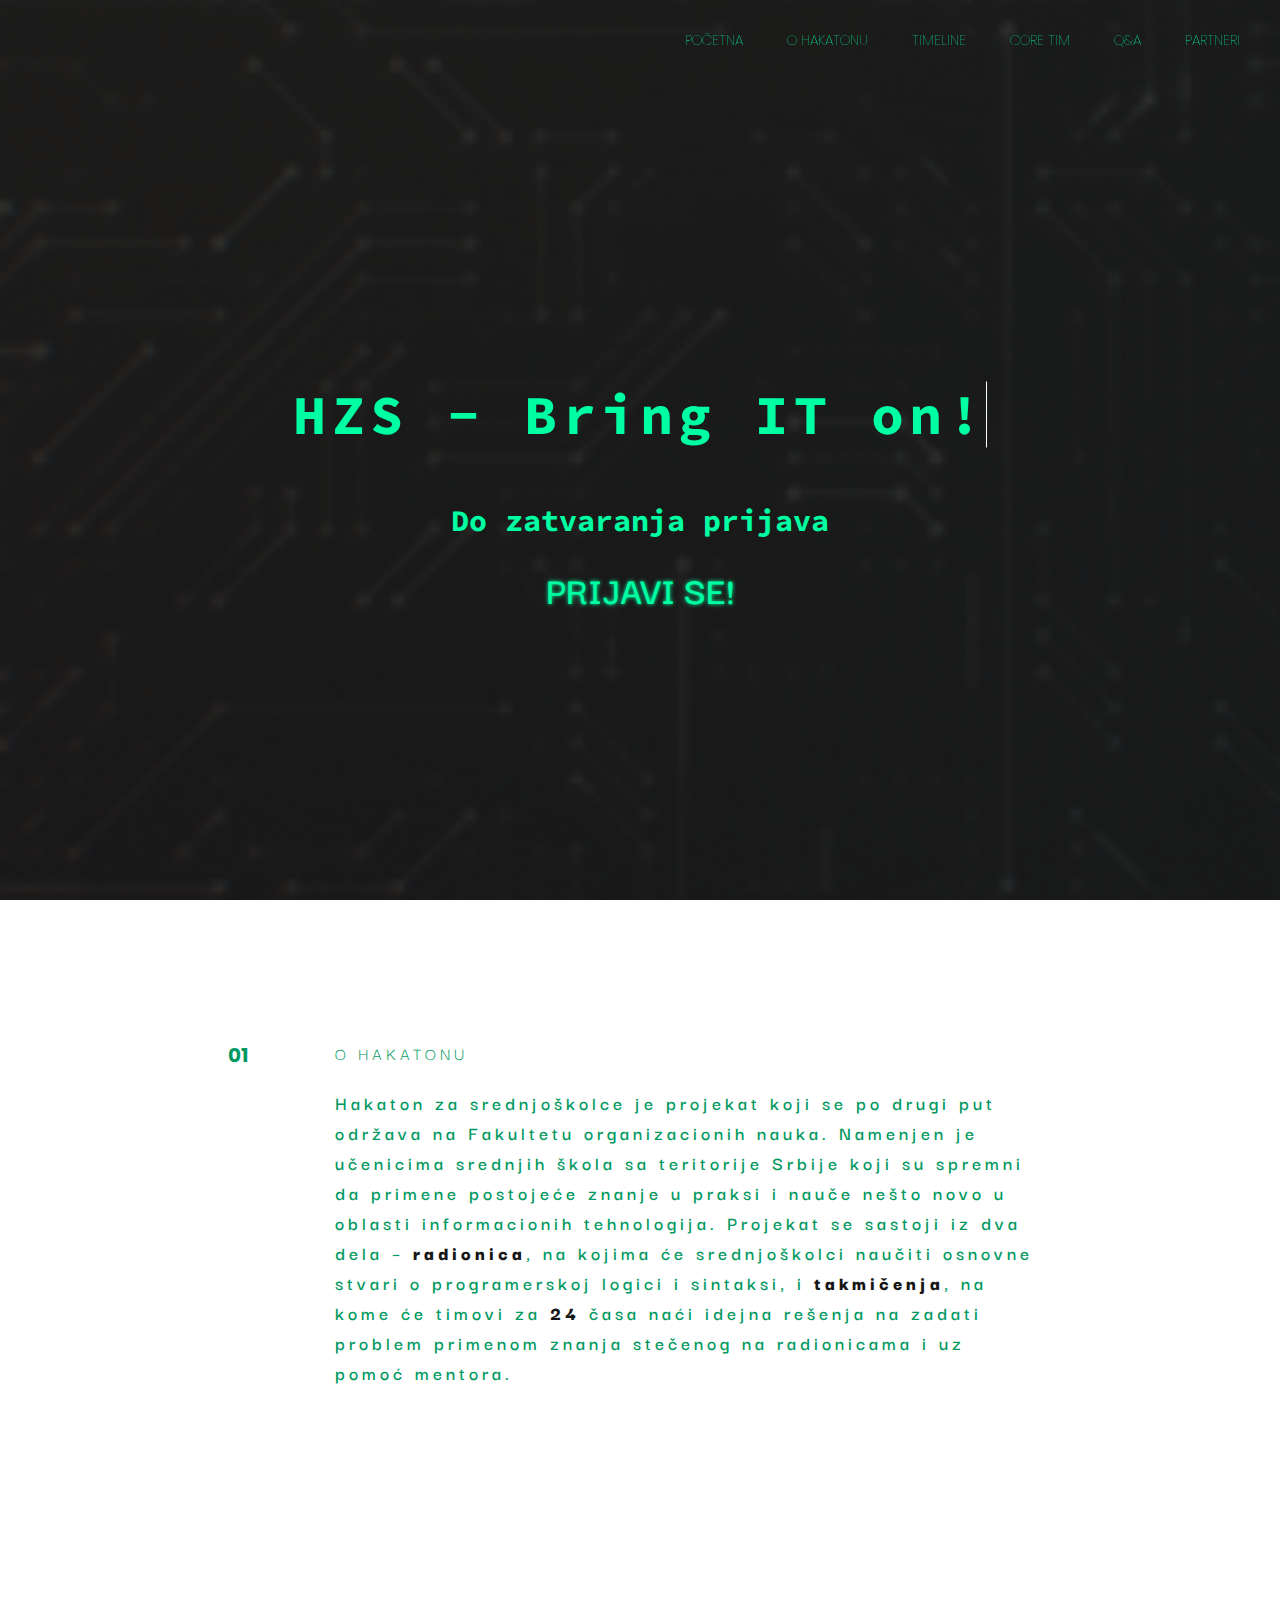
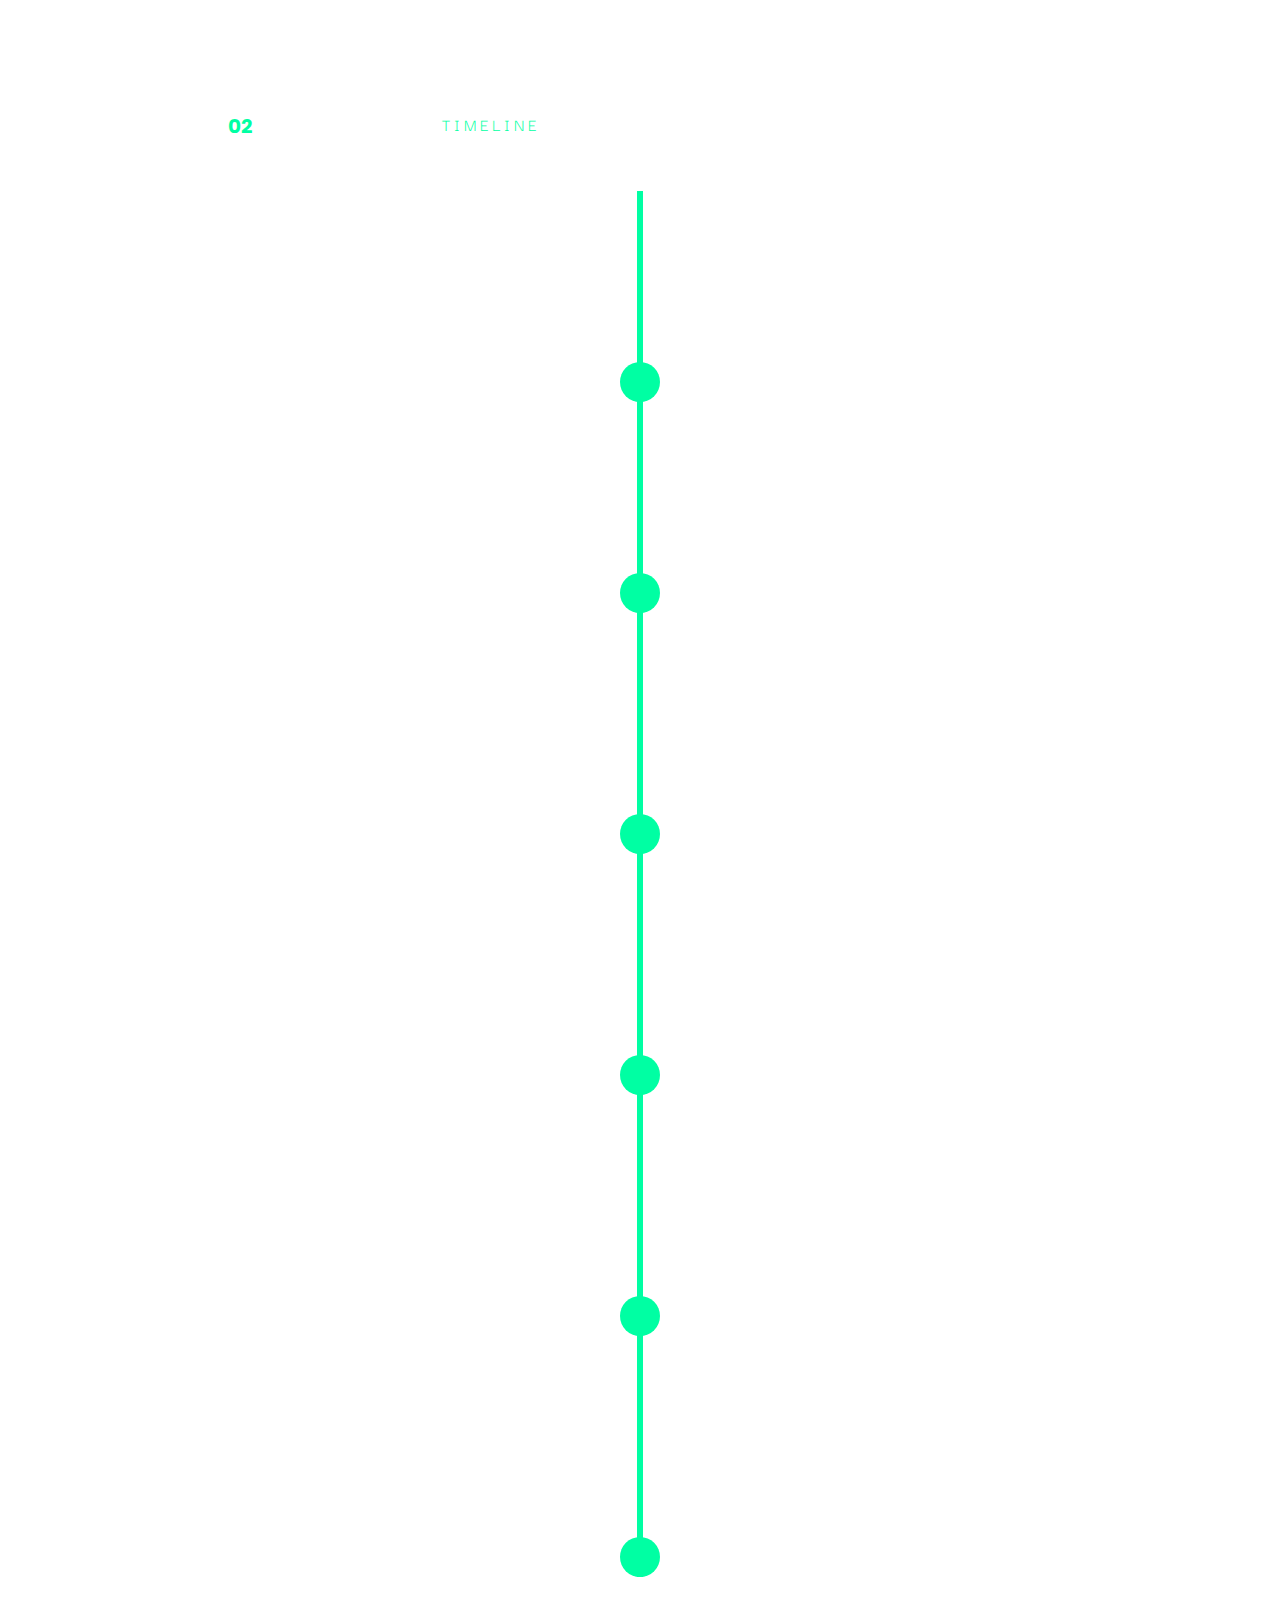
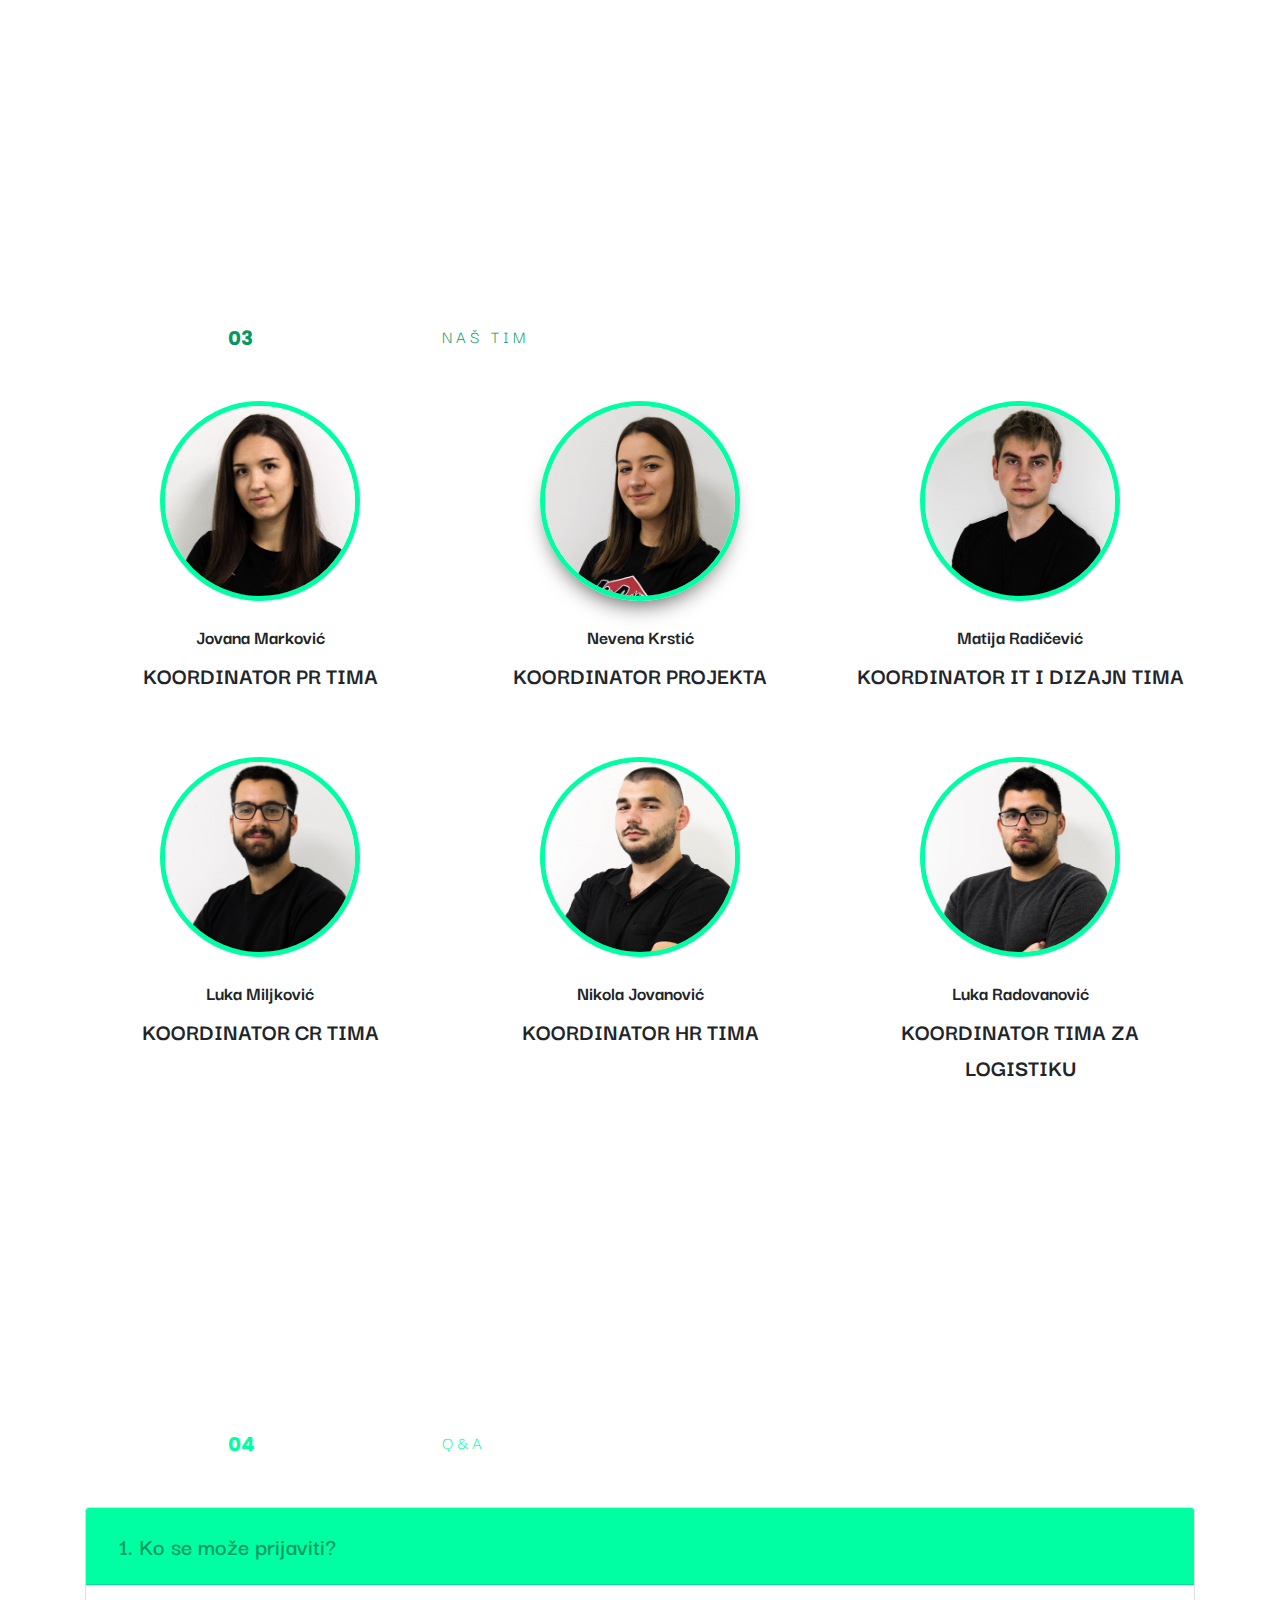
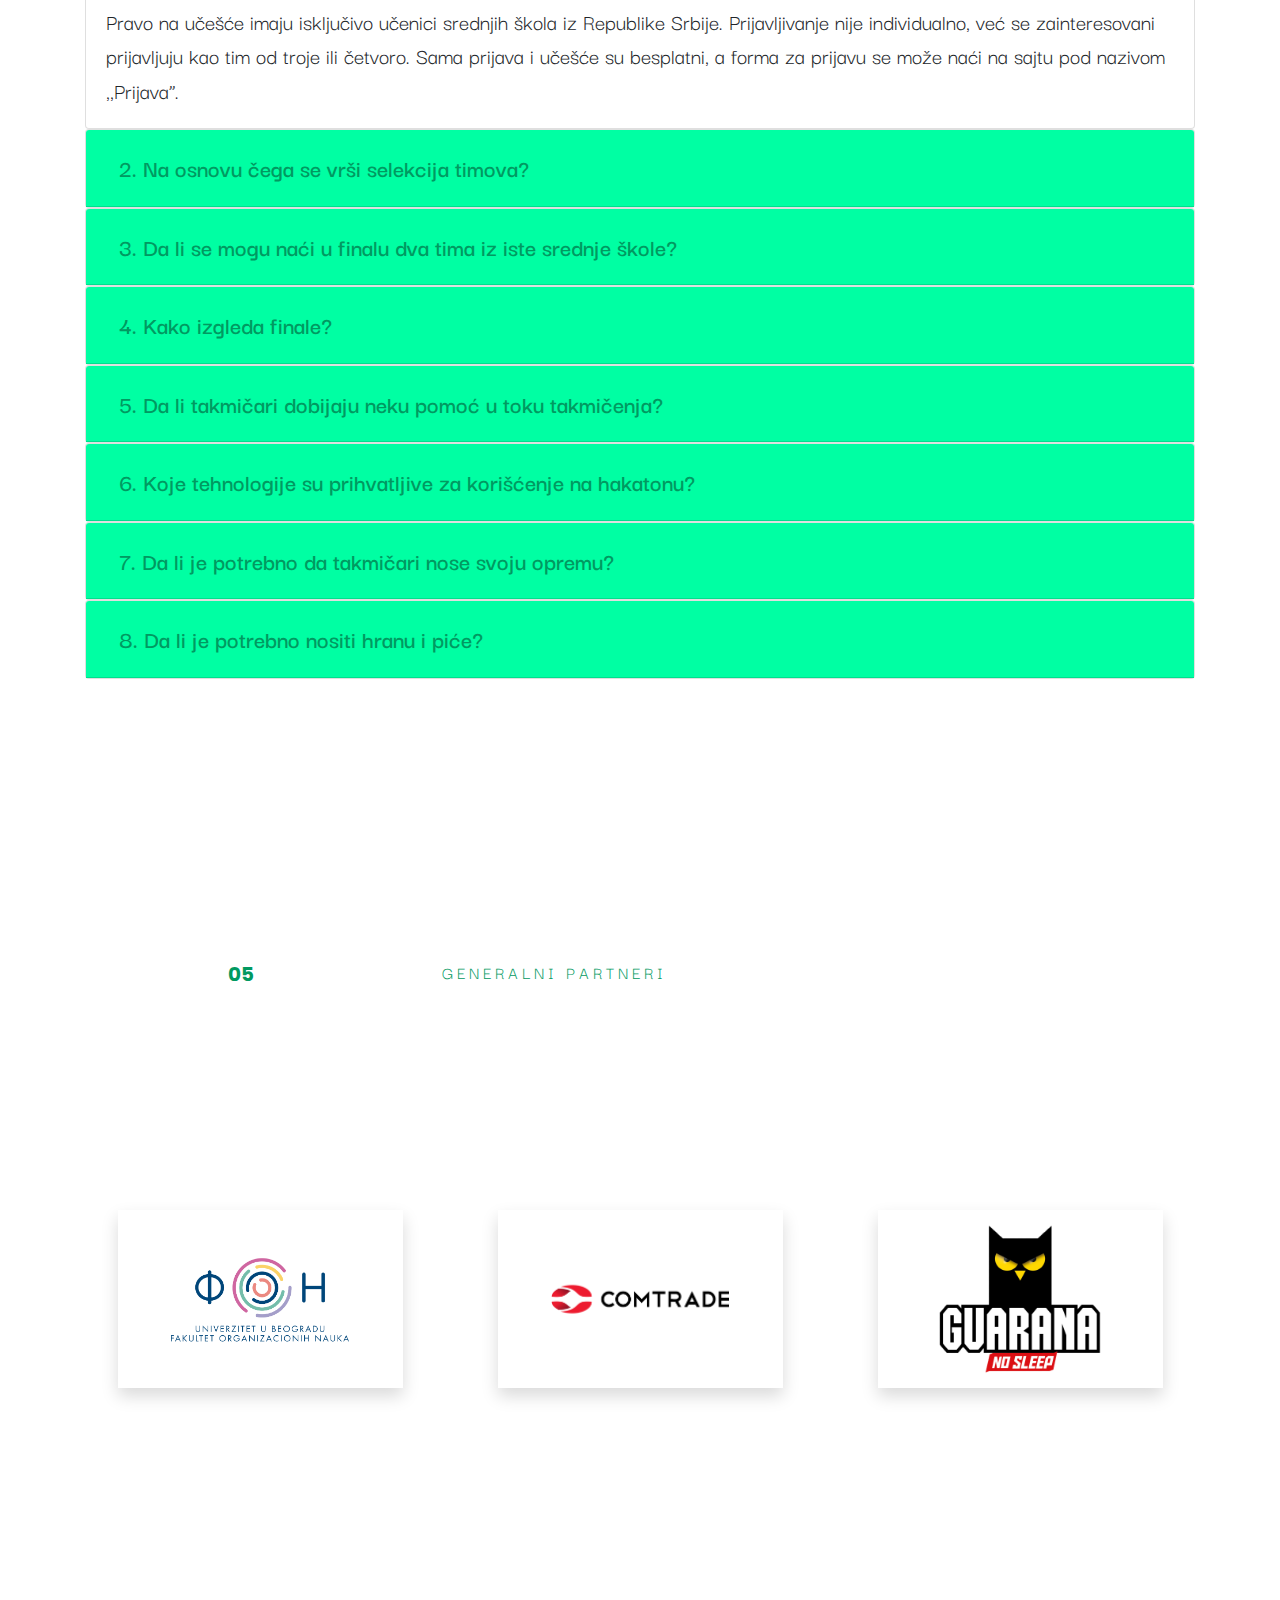
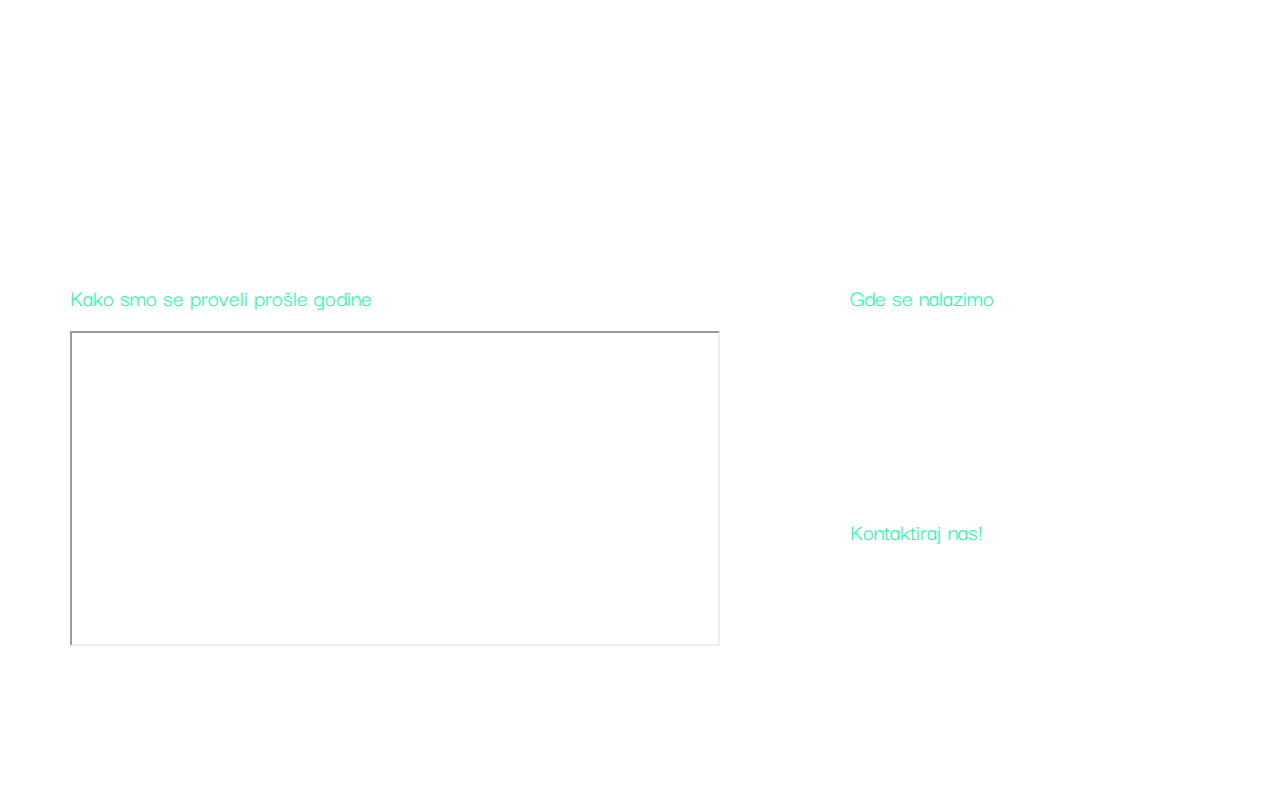
==== commit 6d690ffd: "poster gif again" ====
--- a/index.html
+++ b/index.html
@@ -36,7 +36,7 @@
       <!-- Hero sekcija - Pocetak -->
     
       <div class="video-container">
-        <video playsinline autoplay muted loop id="bgvid" poster="docs/video5.gif">
+        <video playsinline autoplay muted loop id="bgvid" poster="docs/poster.gif">
           <source src="docs/video5.mp4" type="video/mp4" />
           <source src="docs/video5.webm" type="video/webm" />
           <source src="docs/video5.ogv" type="video/ogg" />
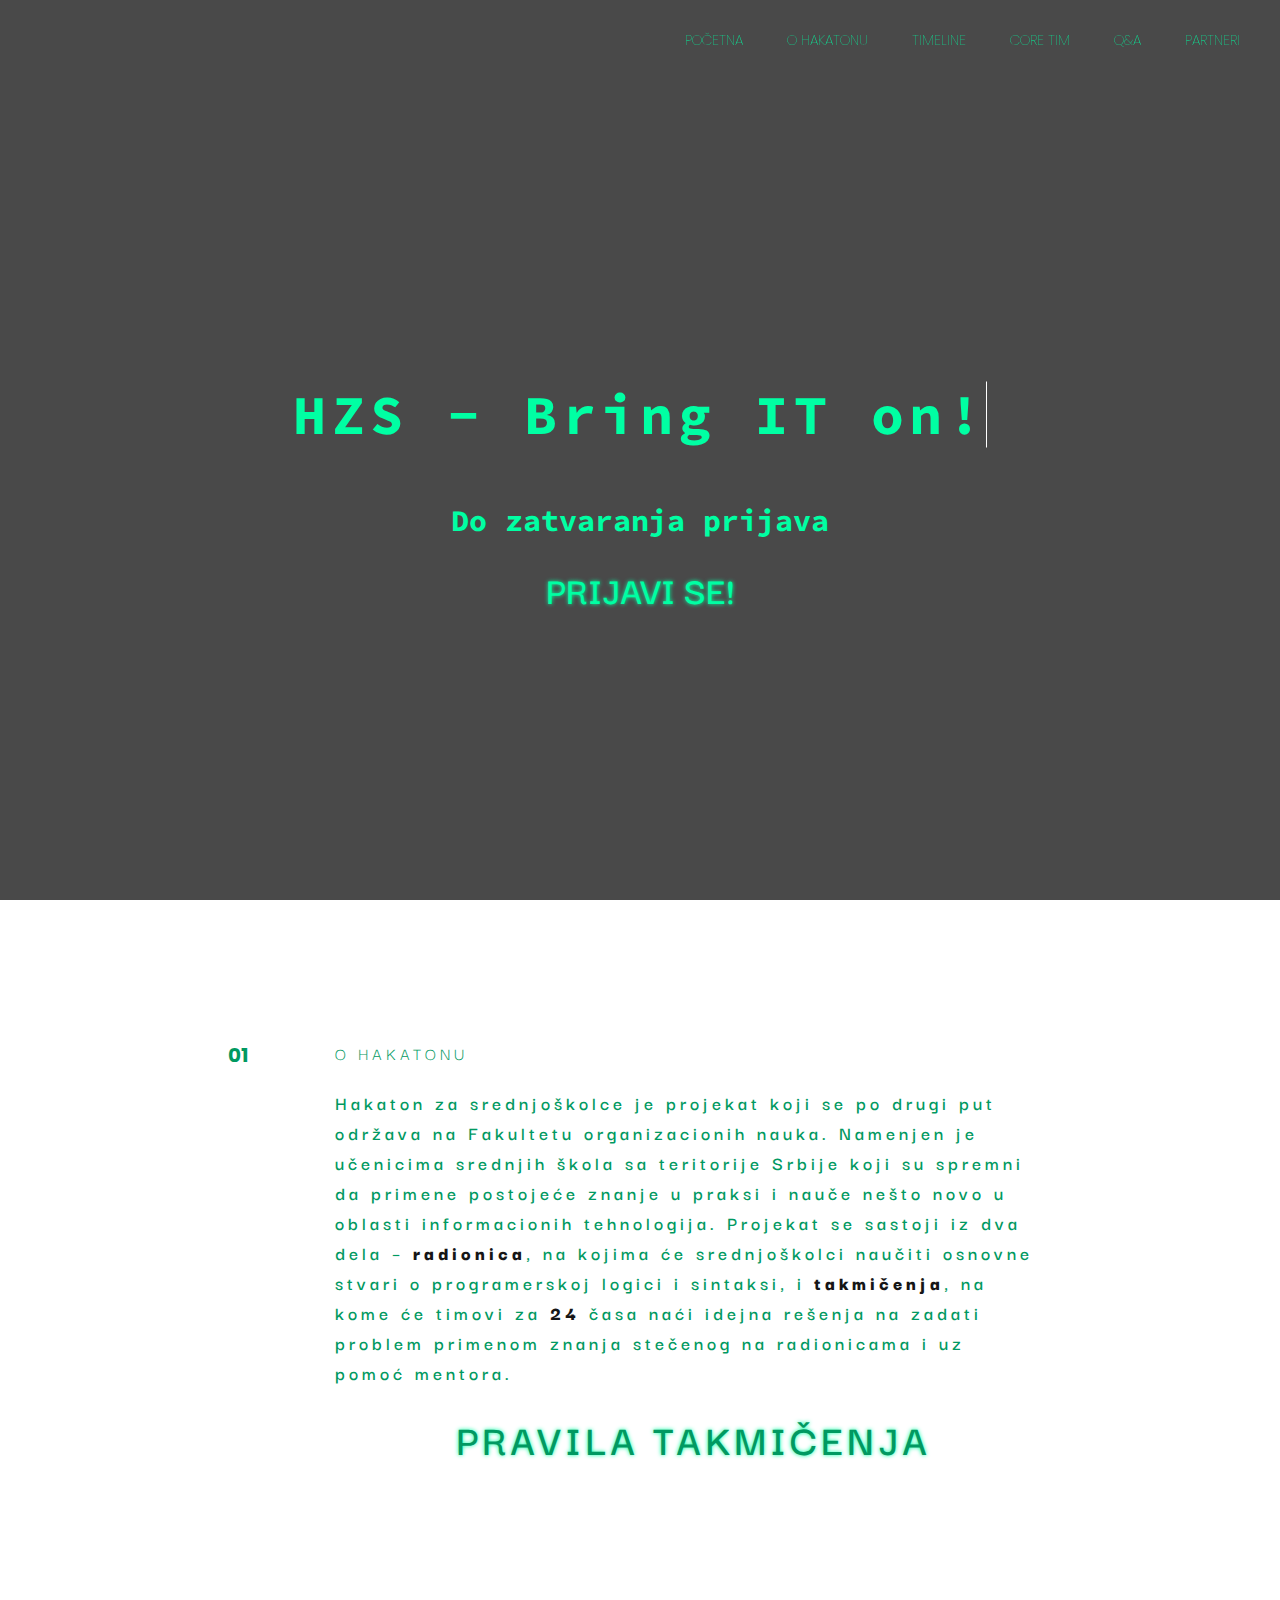
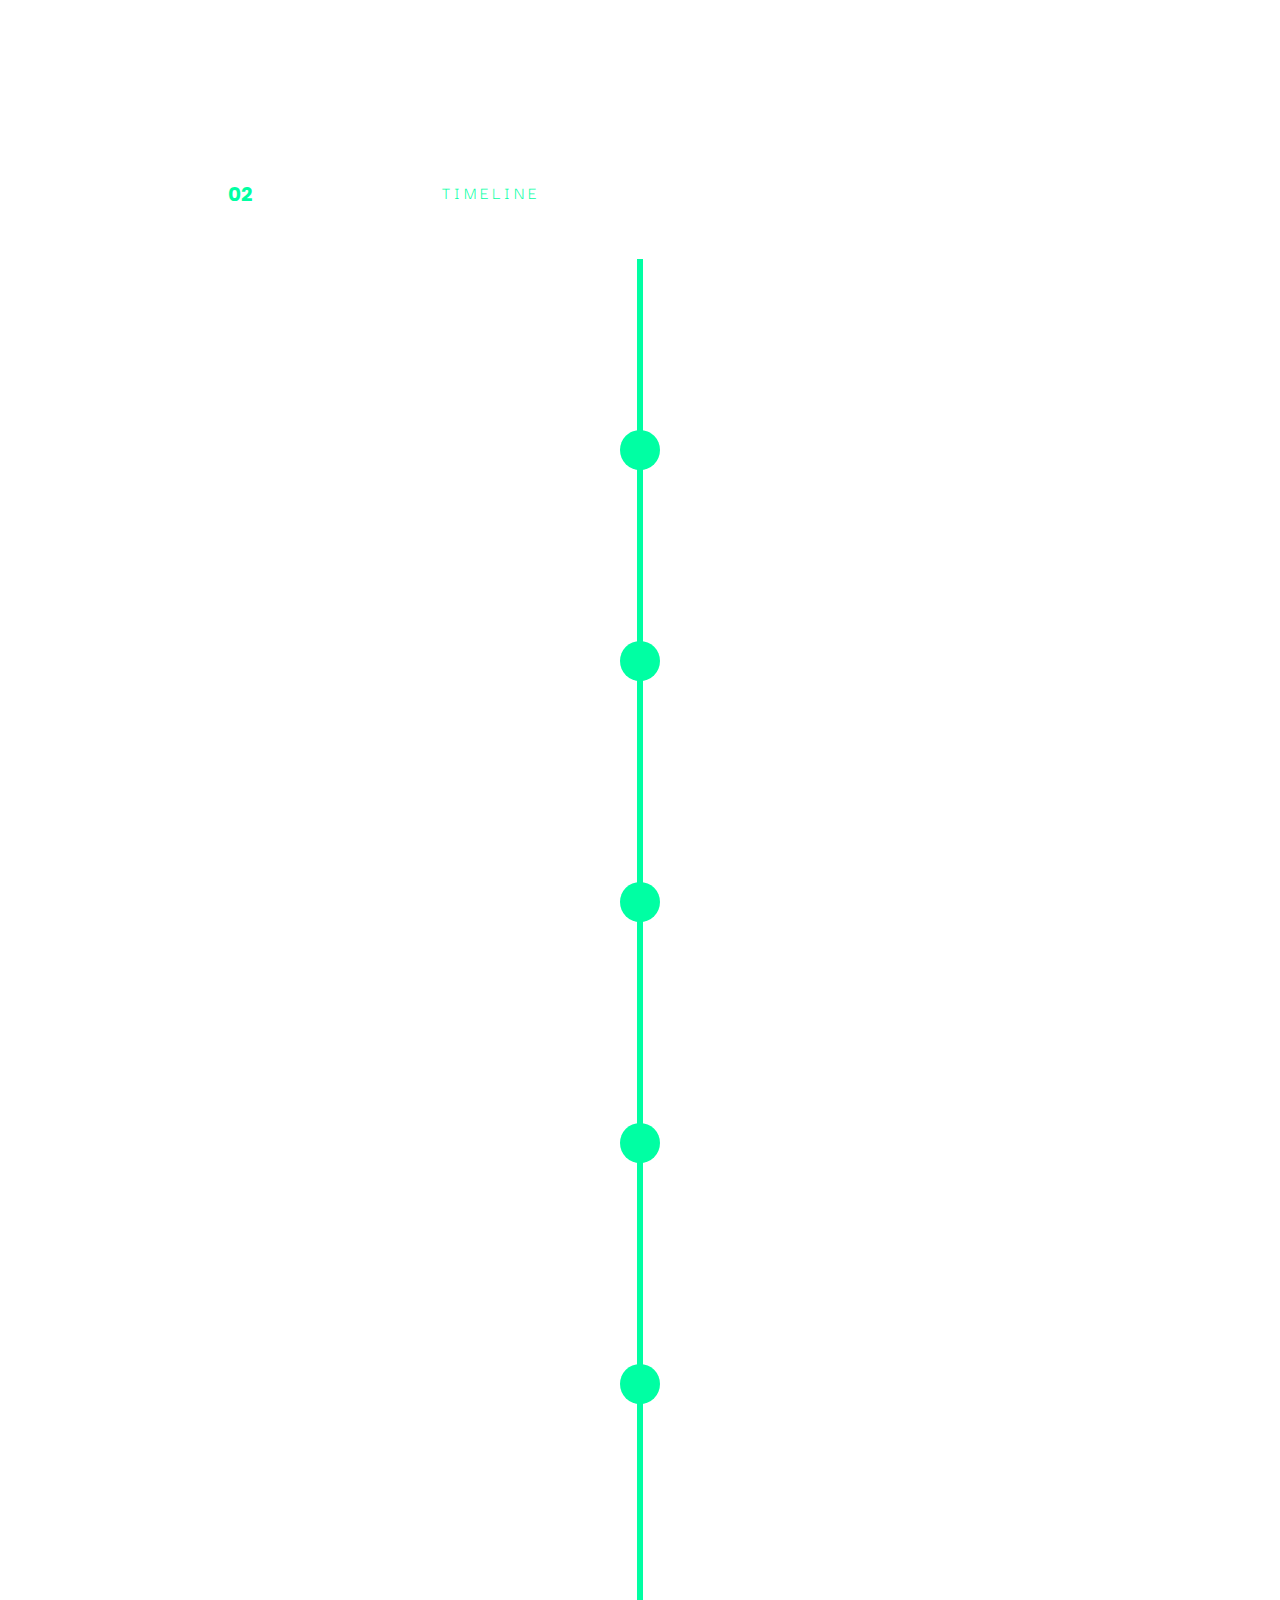
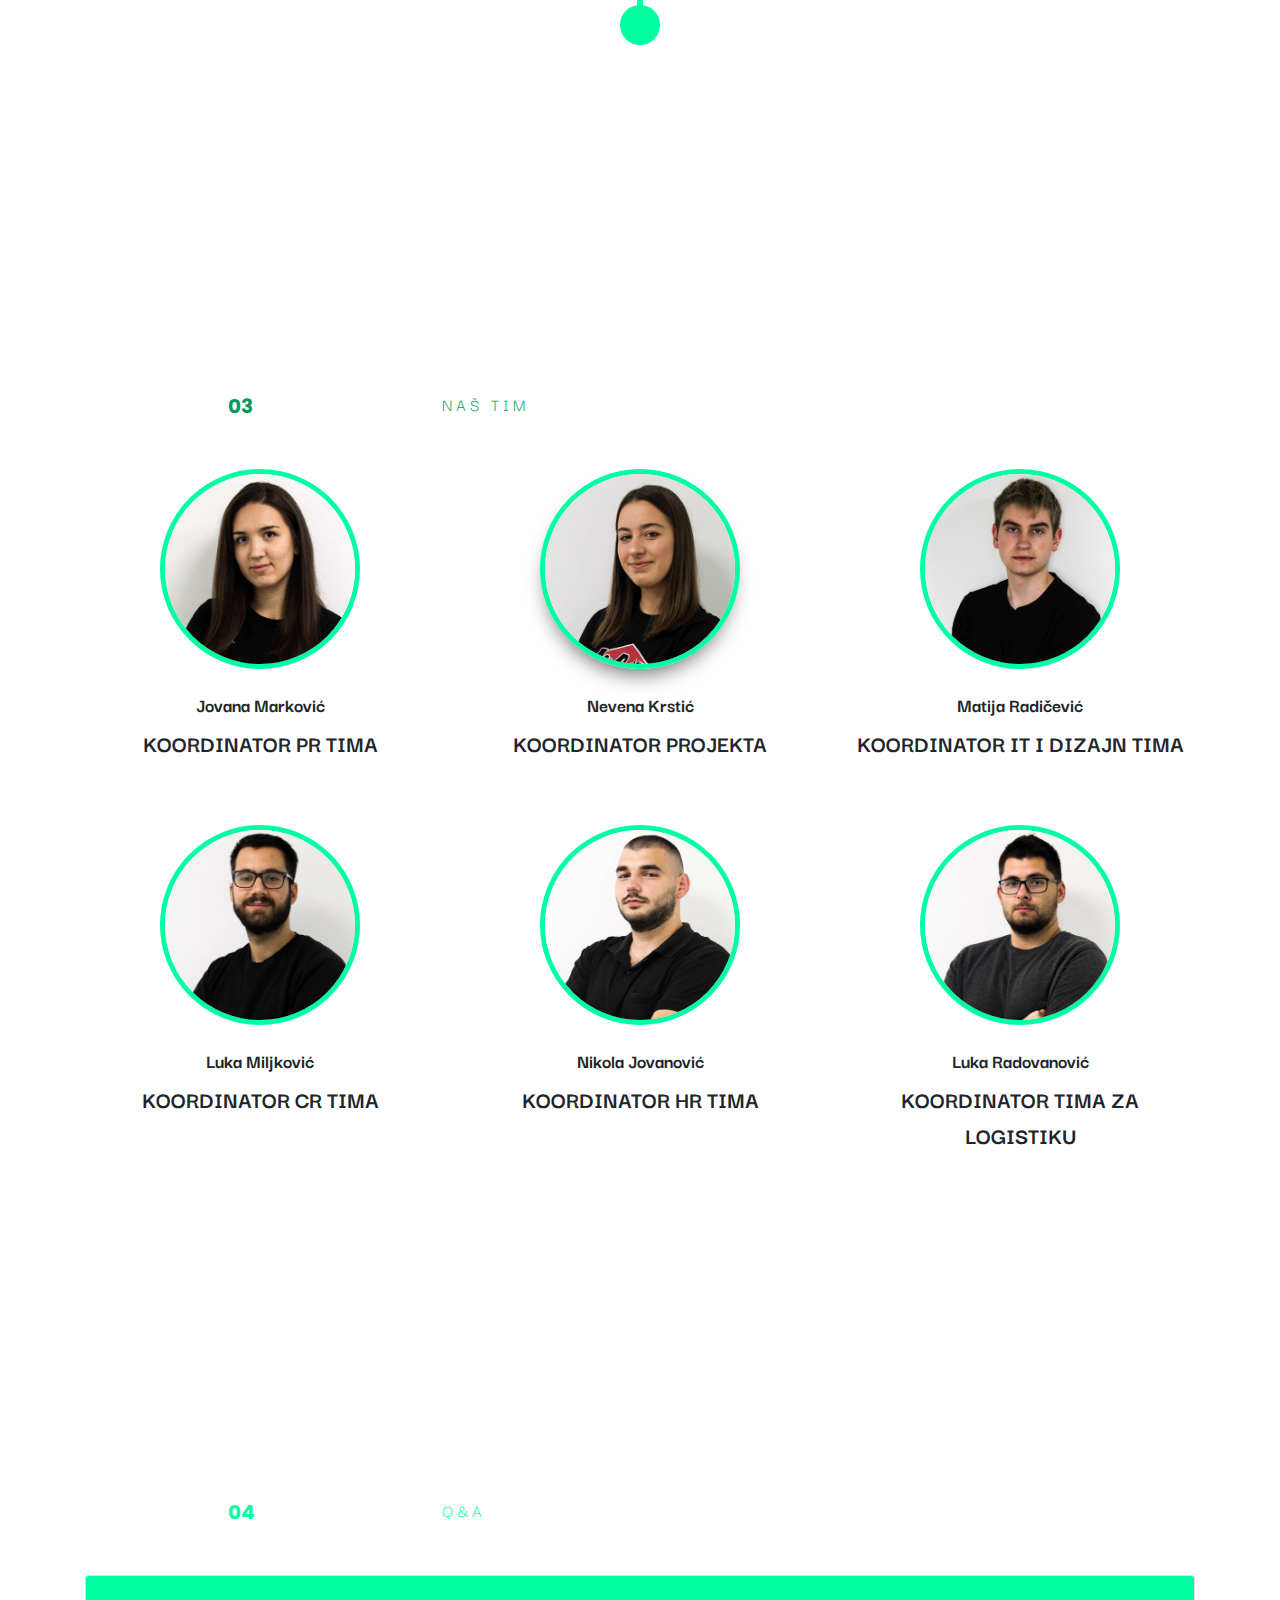
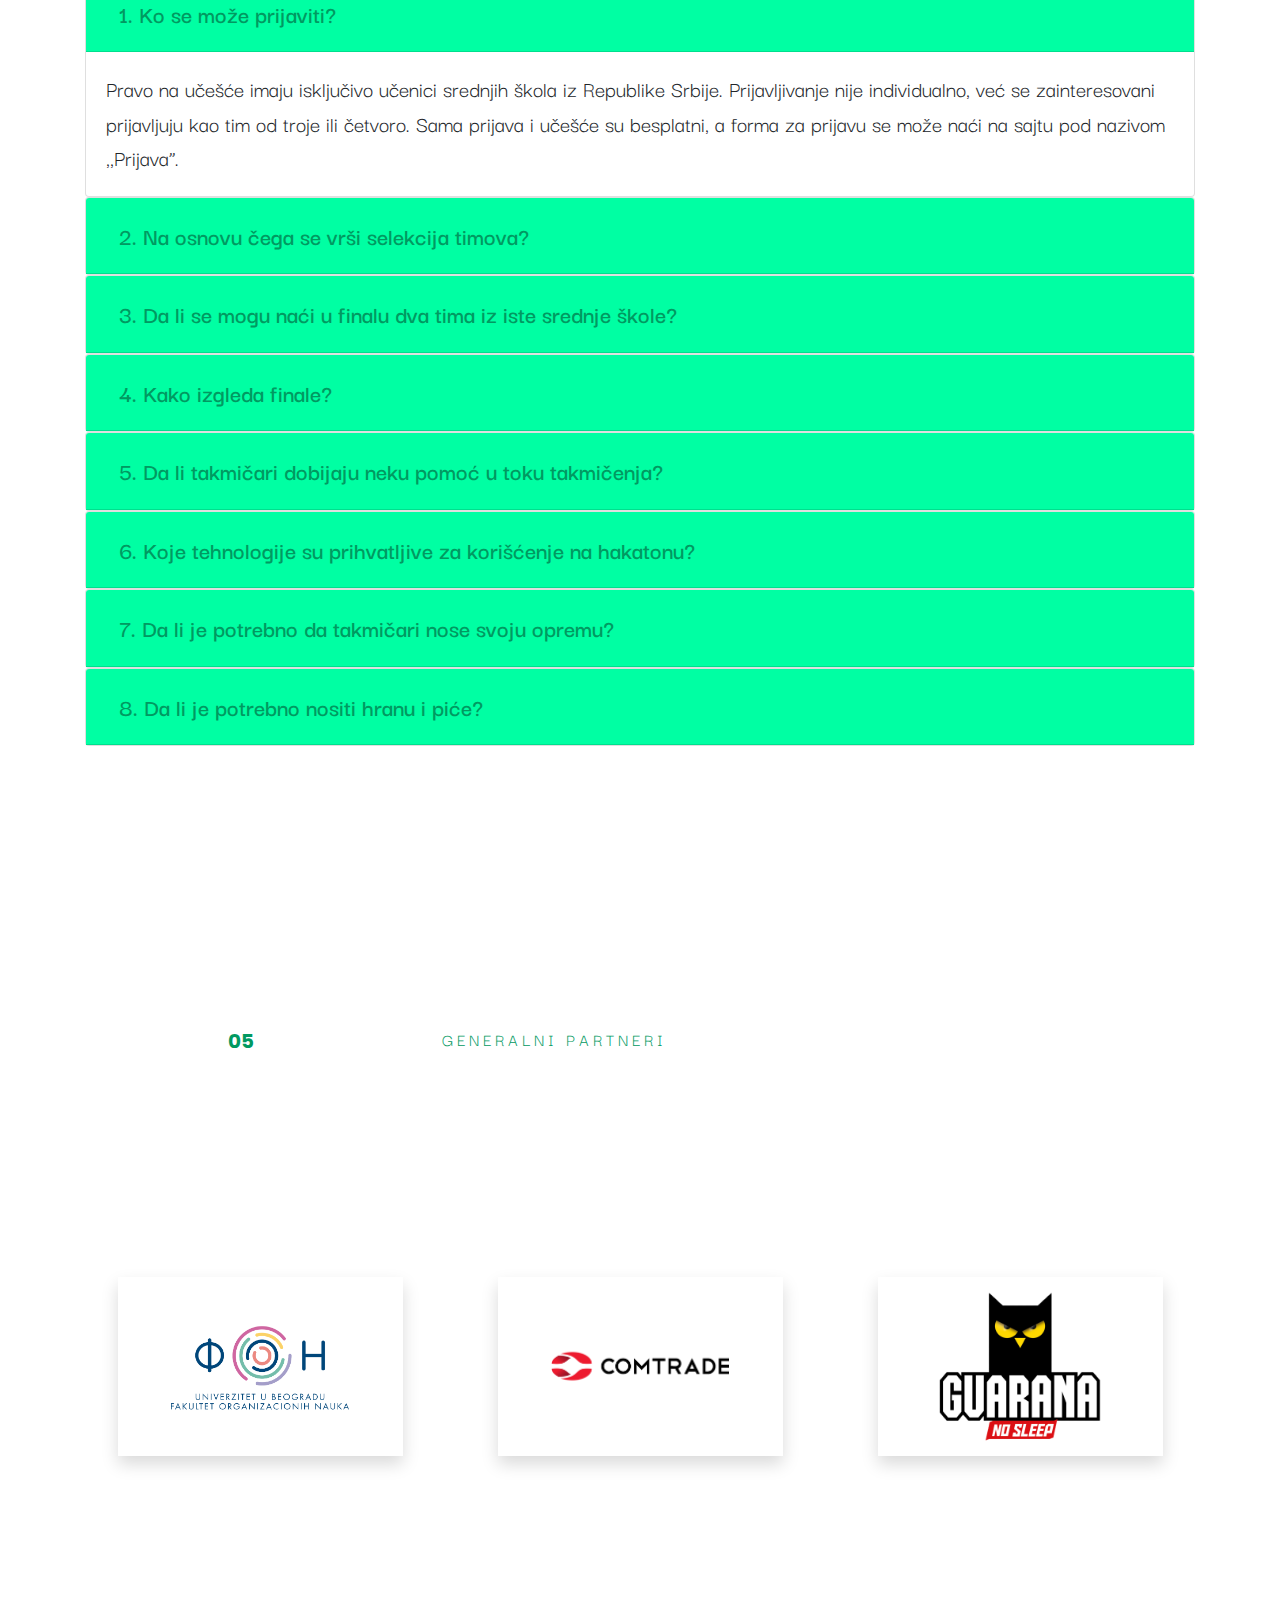
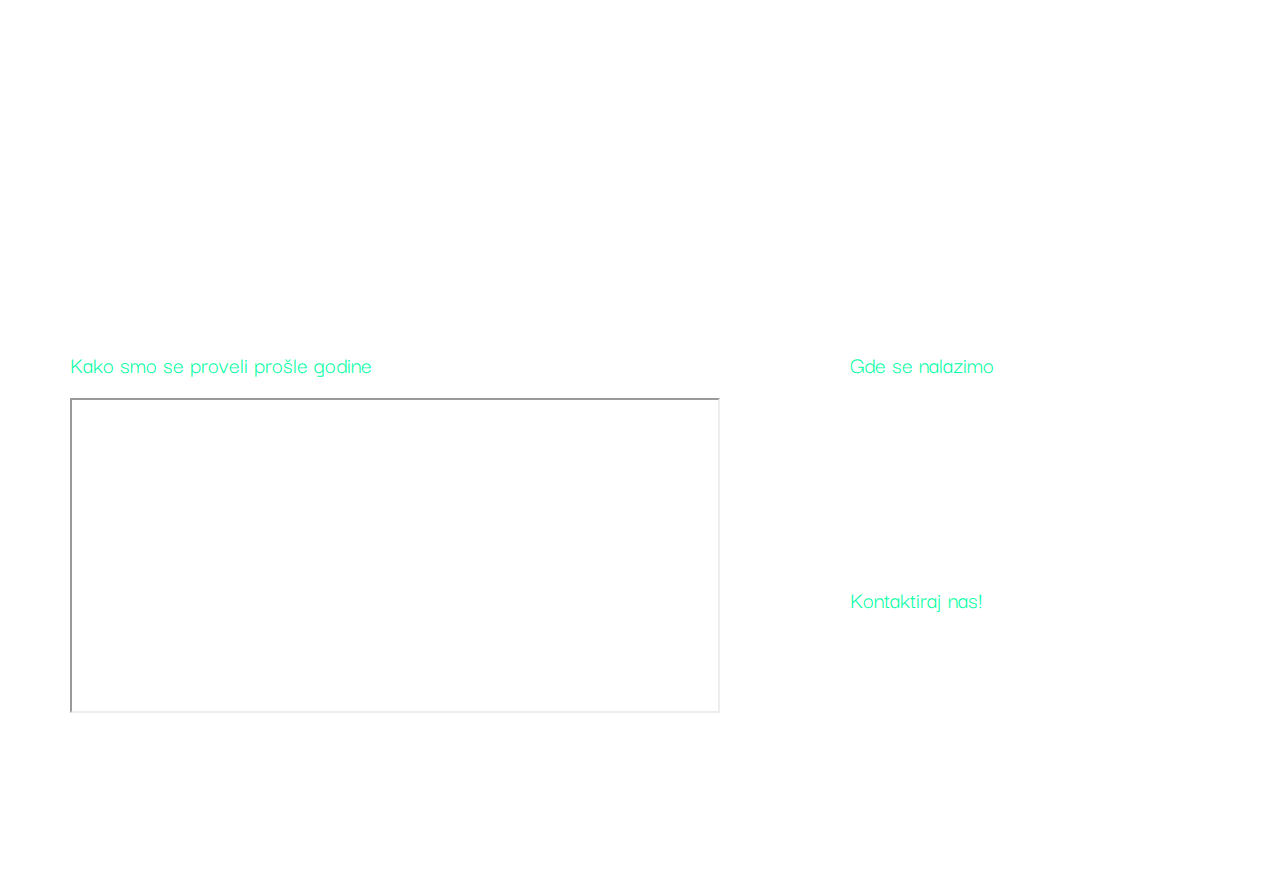
==== commit f1c405a0: "ubacena pravila takmicenja" ====
--- a/index.html
+++ b/index.html
@@ -36,7 +36,7 @@
       <!-- Hero sekcija - Pocetak -->
     
       <div class="video-container">
-        <video playsinline autoplay muted loop id="bgvid" poster="docs/poster.gif">
+        <video playsinline autoplay muted loop id="bgvid" poster="docs/poster.png">
           <source src="docs/video5.mp4" type="video/mp4" />
           <source src="docs/video5.webm" type="video/webm" />
           <source src="docs/video5.ogv" type="video/ogg" />
@@ -155,6 +155,8 @@
                       će timovi za <span>24</span> časa naći idejna rešenja na zadati problem primenom znanja stečenog na
                       radionicama i
                       uz pomoć mentora.</p>
+
+                      <a class="wow fadeInUp prijaviSe pravila" data-wow-delay="0.3s" href="docs/HZS 2.0 - Pravila takmičenja.pdf">Pravila takmičenja</a>
                   </div>
     
                   <img src="docs/linija.png  " alt="" class="wow fadeInUp linija" />
--- a/css/style.css
+++ b/css/style.css
@@ -422,6 +422,14 @@
 }
 
 /* ------------ O Nama sekcija ------------ */
+
+a.pravila {
+  color: #019961;
+}
+
+a.pravila:hover {
+  cursor: url(../icons/cursor-pointer-tamniji.png), auto !important;
+}
 
 .story {
   cursor: url(../icons/cursor-tamniji.png), auto !important;
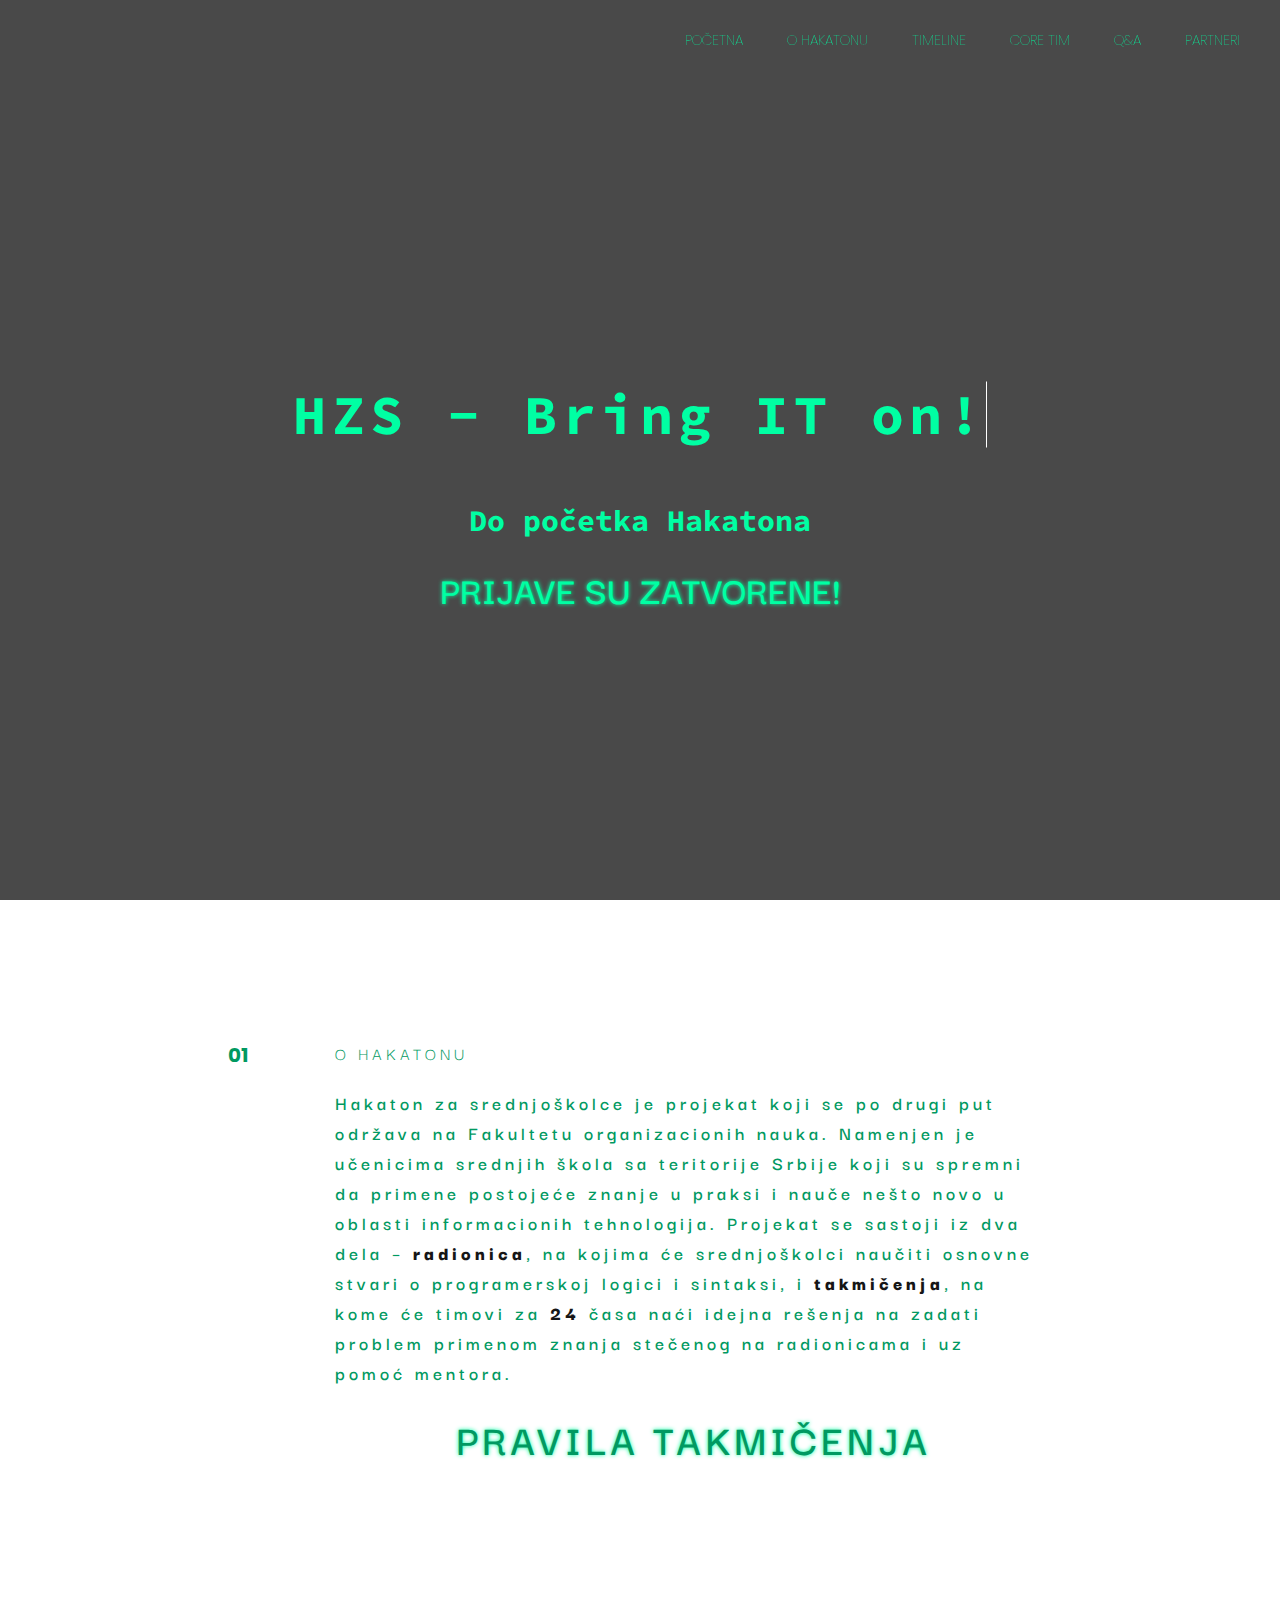
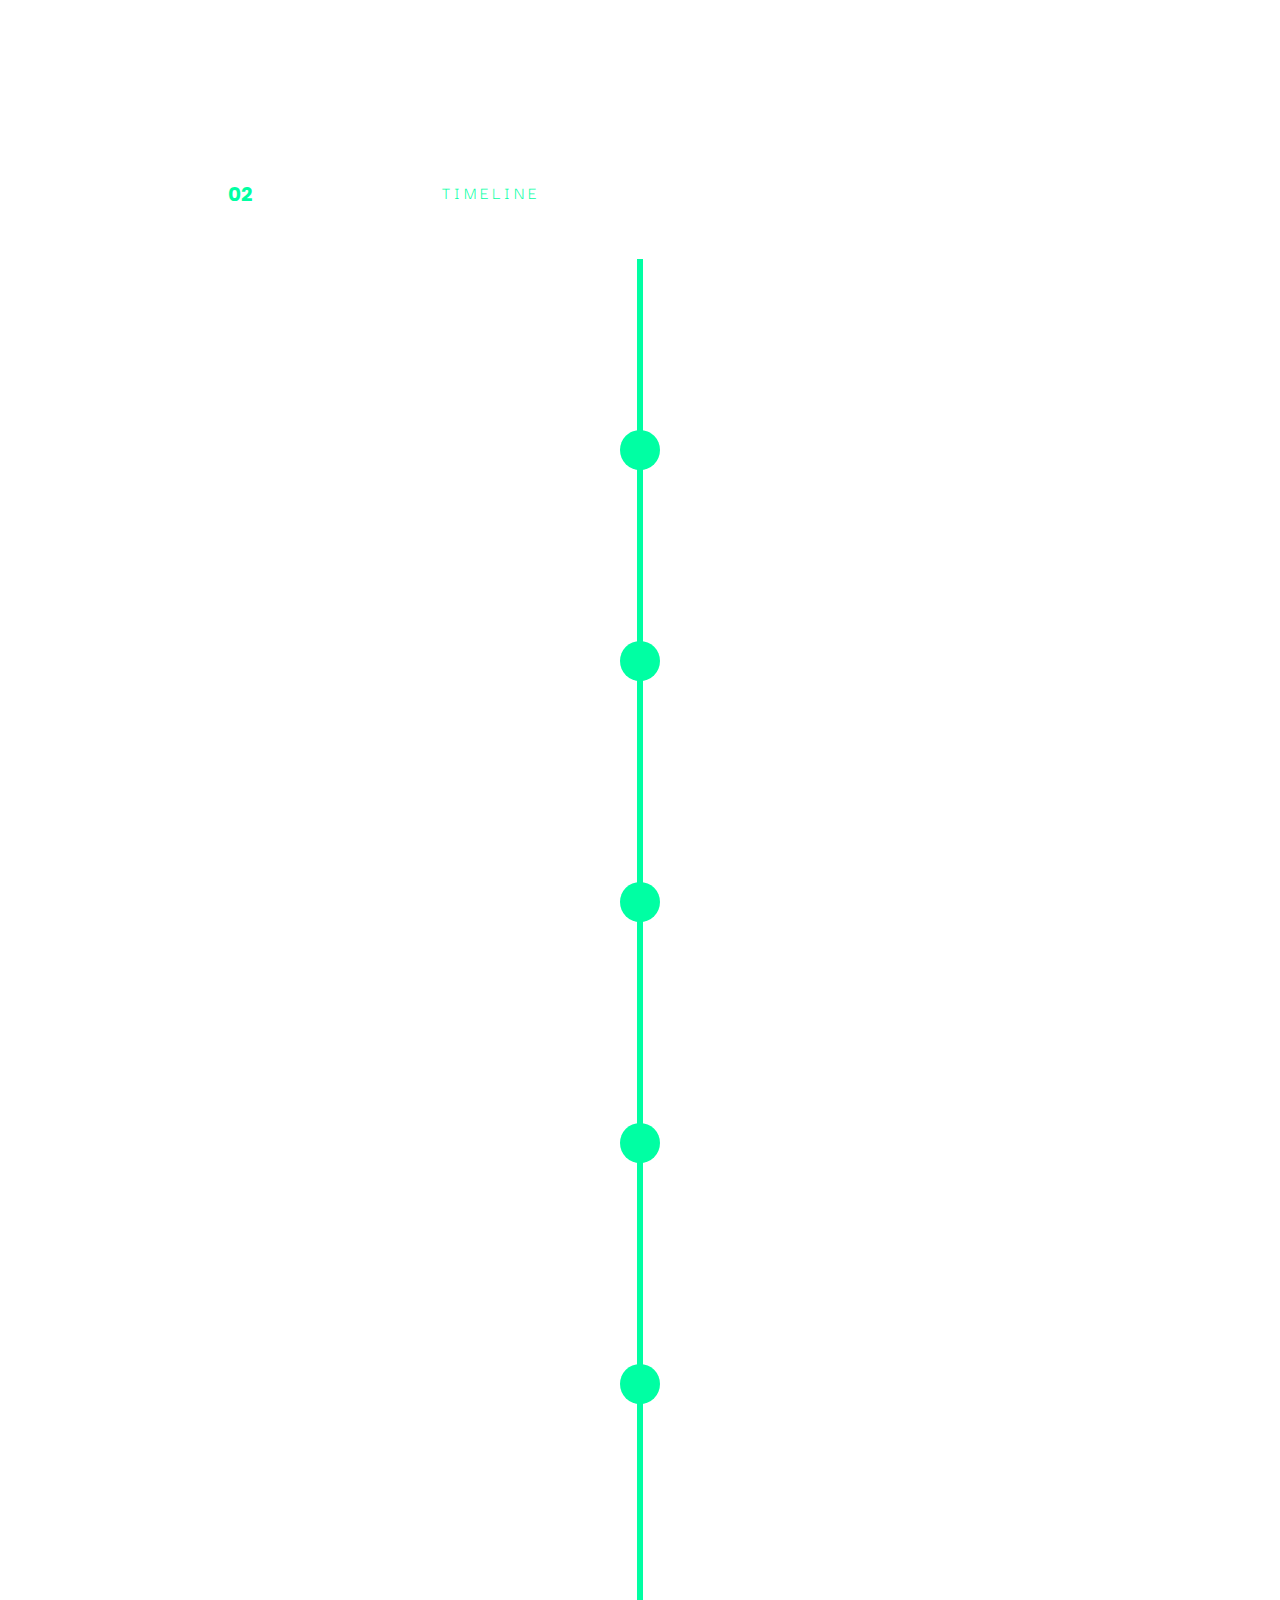
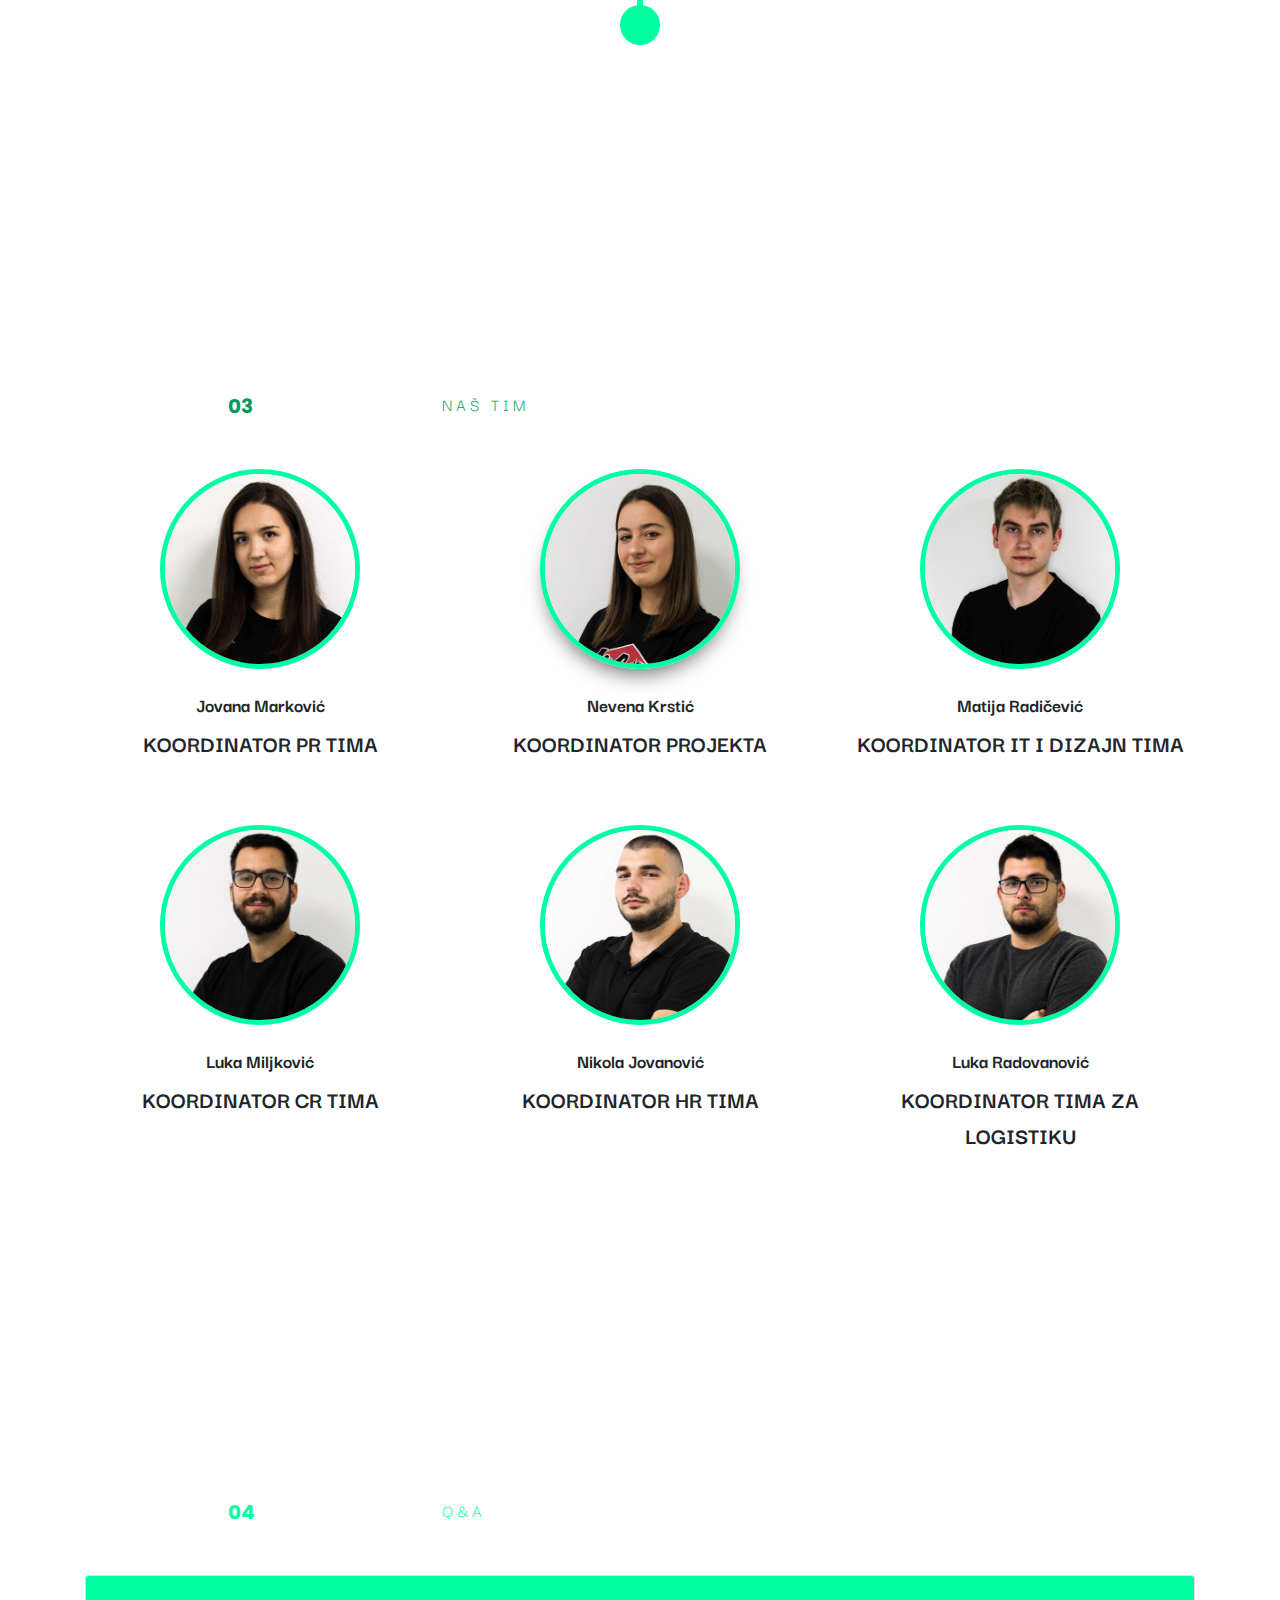
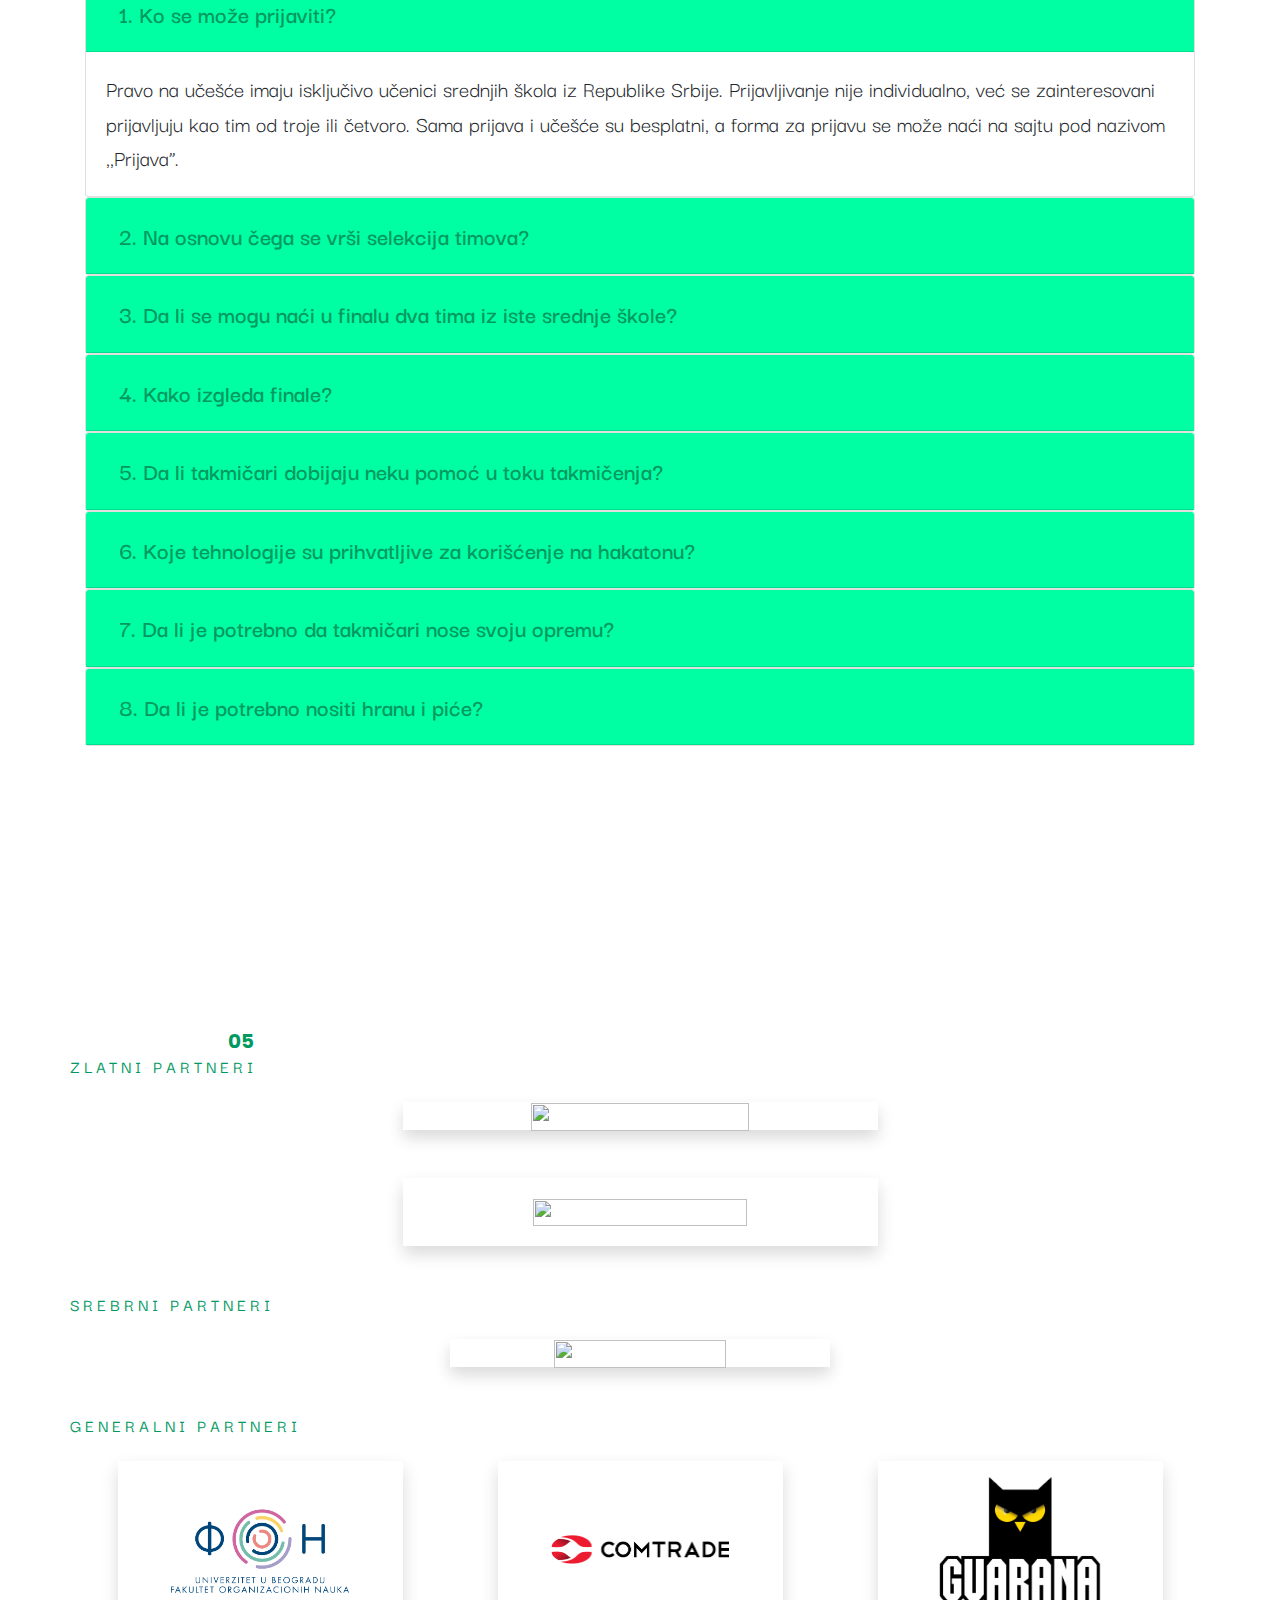
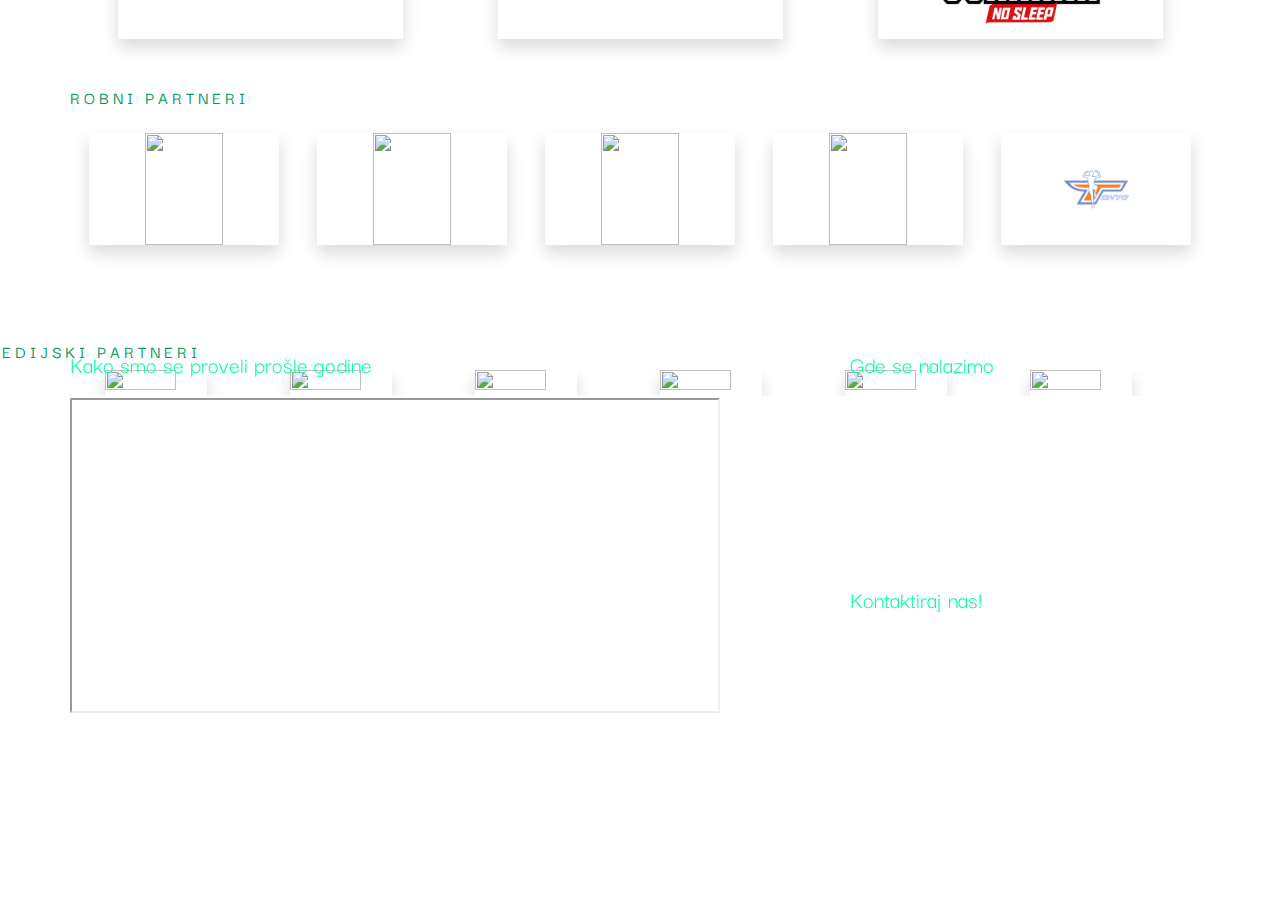
==== commit d2669e04: "tonus i sat" ====
--- a/index.html
+++ b/index.html
@@ -48,16 +48,16 @@
         <div class="tajmer wow fadeInUp" data-wow-delay="0.3s">
         </div>
         <p id="tajmer-poruka" class="wow fadeInUp" data-wow-delay="0.3s">
-          Do zatvaranja prijava
+          Do početka Hakatona
         </p>
-        <a class="wow fadeInUp prijaviSe" data-wow-delay="0.3s" href="prijava.html">Prijavi Se!</a>
+        <a class="wow fadeInUp prijaviSe" data-wow-delay="0.3s" href="#">Prijave su ZATVORENE!</a>
       </div>
     
       <script>
         const tajmer = document.querySelector('.tajmer');
 
         // Datum pocetka
-        const datumPocetka = new Date('Nov 10, 2019 00:00:00').getTime();
+        const datumPocetka = new Date('Dec 07, 2019 12:00:00').getTime();
 
         // Azuriranje svake sekunde
         const intvl = setInterval(() => {
@@ -558,13 +558,36 @@
                 05
               </div>
               <div class="col-md-8 section-heading wow fadeInUp" data-wow-delay="0.4s">
-                Generalni Partneri
-              </div>
-            </div>
-    
+              </div>
+            </div>
           </div>
-          <div class="container text-center vertical-center">
-            <div class="row wow fadeInUp" data-wow-delay="0.5s">
+          <div class="container text-center">
+                <div class="row">
+                  <h1 class="text-center section-heading">Zlatni partneri</h1>
+                </div>
+                <div class="row wow fadeInUp mt-3" data-wow-delay="0.5s">
+                  <div class="col-md-5 col-sm-10 mx-auto m-small shadow">
+                    <a href="https://www.catenamedia.com/" target="_blank"><img src="docs/Zlatni/catena.png"></a>
+                  </div>
+                </div>
+                <div class="row wow fadeInUp mt-5" data-wow-delay="0.5s">
+                    <div style="padding: 20px;" class="col-md-5 col-sm-10 mx-auto m-small shadow">
+                      <a href="https://www.interventure.info/" target="_blank"><img  src="docs/Zlatni/interventure.png"></a>
+                    </div>
+                  </div>
+                <div class="row mt-5">
+                    <h1 class="text-center section-heading">Srebrni partneri</h1>
+                  </div>
+                  <div class="row wow fadeInUp mt-3" data-wow-delay="0.5s">
+                    <div class="col-md-4 col-sm-10 mx-auto m-small shadow">
+                      <a href="https://www.zuehlke.com/rs/en/" target="_blank"><img src="docs/Srebrni/Zuhlke-LOGO.jpg"></a>
+                    </div>
+              
+                  </div>
+            <div class="row mt-5">
+              <h1 class="text-center section-heading">Generalni partneri</h1>
+            </div>
+            <div class="row wow fadeInUp mt-3 mb-5" data-wow-delay="0.5s">
               <div class="col-md-3 col-sm-10 shadow mx-auto m-small">
                 <a href="http://www.fon.bg.ac.rs" target="_blank"><img src="docs/fon - beli.png"></a>
               </div>
@@ -575,21 +598,45 @@
                 <a href="https://www.guarana.rs" target="_blank"><img src="docs/guarana.png"></a>
               </div>
             </div>
+            <div class="row mt-5 mb-3">
+                <h1 class="text-center section-heading">Robni partneri</h1>
+              </div>
+              <div class="row wow fadeInUp mt-3" data-wow-delay="0.5s">
+                <div class="col-md-2 col-sm-10 shadow mx-auto m-small">
+                  <a href="https://www.banini.rs/sr" target="_blank"><img src="docs/Robni/BANINI logo NOVI sa pozadinom.png"></a>
+                </div>
+                <div class="col-md-2 col-sm-10 shadow mx-auto">
+                  <a href="http://www.chipsway.rs/" target="_blank"><img src="docs/Robni/chips.png"></a>
+                </div>
+                <div class="col-md-2 col-sm-10 shadow mx-auto">
+                  <a href="https://zabac.rs/" target="_blank"><img src="docs/Robni/Entity-swENfxAXkJM6qQrr.jpg"></a>
+                </div>
+                <div class="col-md-2 col-sm-10 shadow mx-auto">
+                    <a href="https://www.jaffa.rs/" target="_blank"><img src="docs/Robni/JAFFA logo.png"></a>
+                </div>
+                <div class="col-md-2 col-sm-10 shadow mx-auto">
+                  <a href="https://tonusgym.com/" target="_blank"><img src="docs/Robni/Tonus.png"></a>
+              </div>
+              </div>
           </div>
-          <!-- Ovo ce kasnije da bude slider ne brisati -->
-          <!-- <div class="partners-wrap">
-                  <div class="vertical-center">
-                      <div class="row margin-partners-first">
+          <div class="partners-wrap mt-5">
+                  <div>
+                      <div class="row wow fadeInUp" data-wow-delay="0.5s">
+                        <h1 class="text-center section-heading mt-5">Medijski partneri</h1>
                           <div class="container">
                             <div class="customer-logos slider">
-                              <div class="slide"><img src="docs/fon - beli.png"></div>
-                              <div class="slide"><img src="docs/Comtrade beli.png"></div>
-                              <div class="slide"><img src="docs/guarana.png"></div>
+                              <div class="slide"><img class="partner-img shadow" src="docs/Medijski/fonov-centar.jpg"></div>
+                              <div class="slide"><img class="partner-img shadow" src="docs/Medijski/Hello World logo1_png.png"></div>
+                              <div class="slide"><img class="partner-img shadow" src="docs/Medijski/it svet.png"></div>
+                              <div class="slide"><img class="partner-img shadow" src="docs/Medijski/logo - Copy.png"></div>
+                              <div class="slide"><img class="partner-img shadow" src="docs/Medijski/NajStudent Logo_Verzija_final-2.jpg"></div>
+                              <div class="slide"><img class="partner-img shadow" src="docs/Medijski/usf.png"></div>
+                              <div class="slide"><img class="partner-img shadow" src="docs/Medijski/YouthNow Logo.png"></div>
                             </div>
                           </div>
                         </div>
                   </div>
-                </div> -->
+                </div>
     
           <!-- <div class="container">
                     <div class="row">
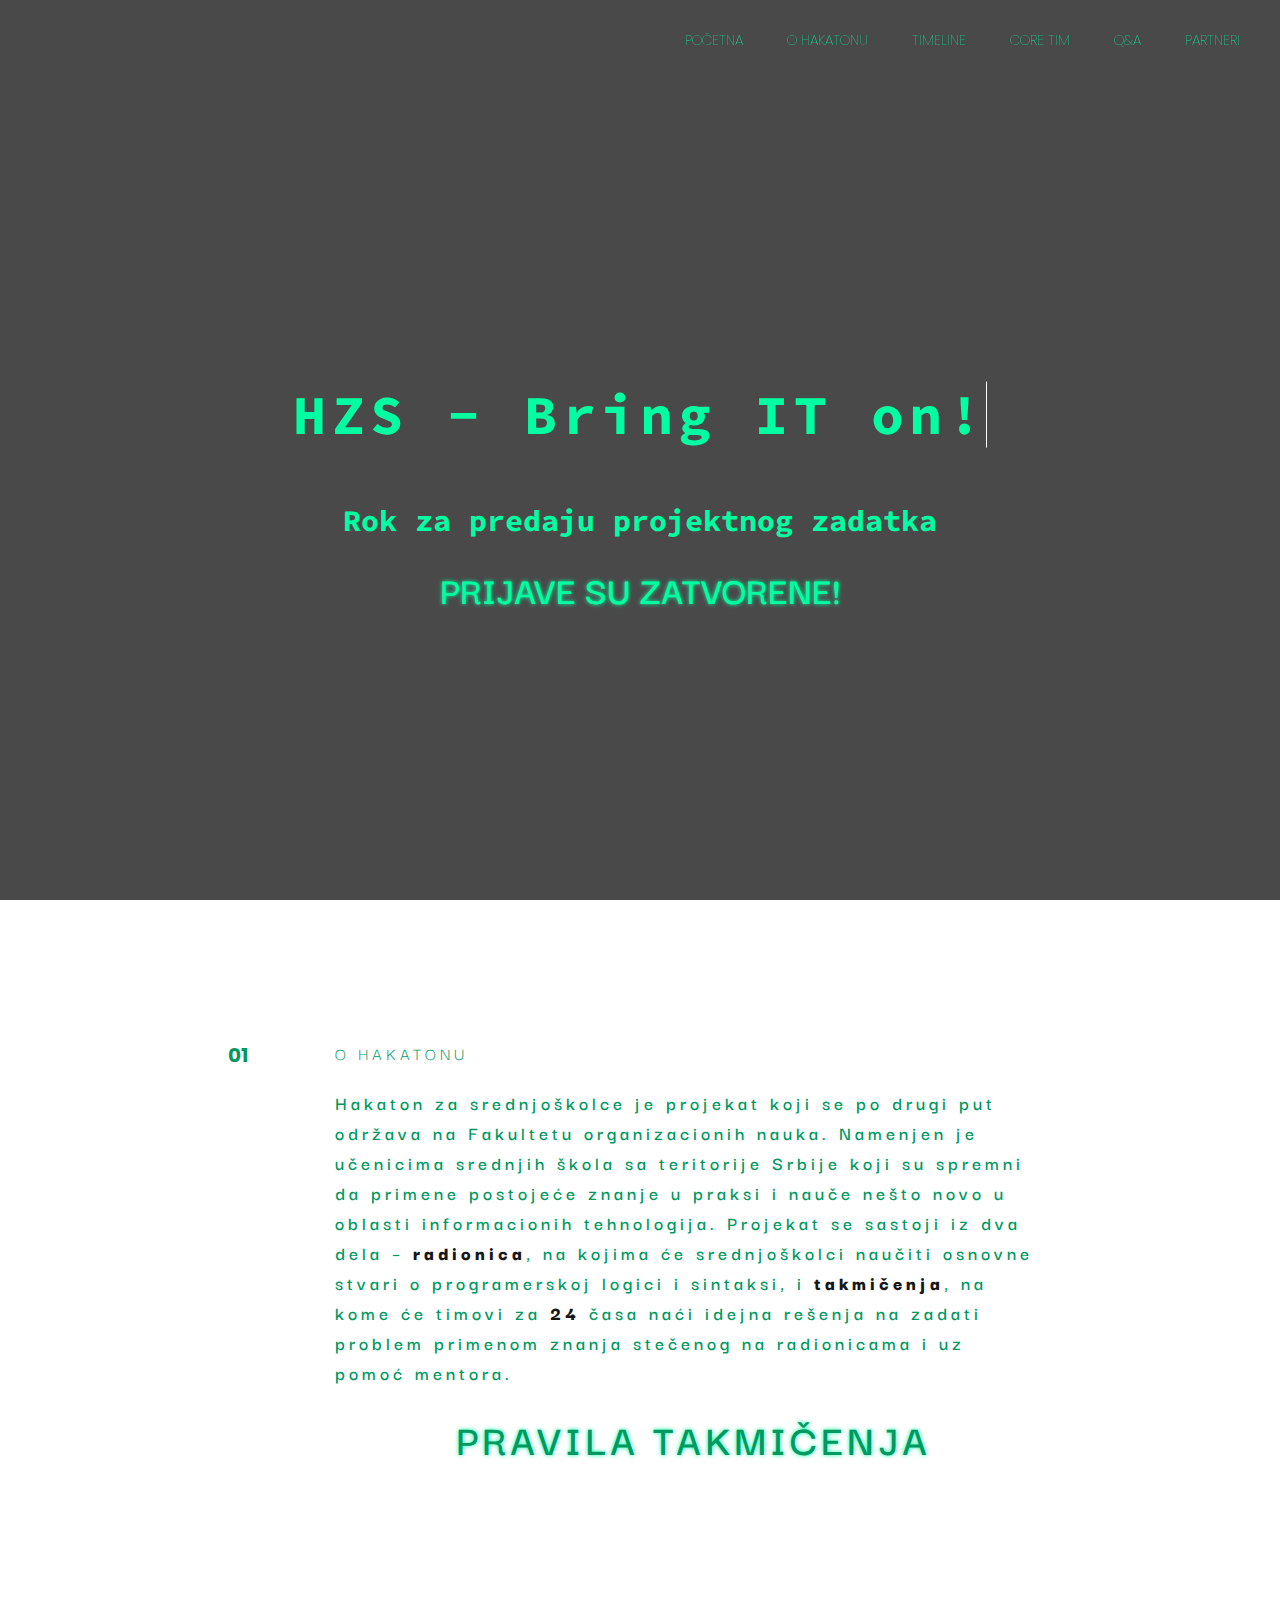
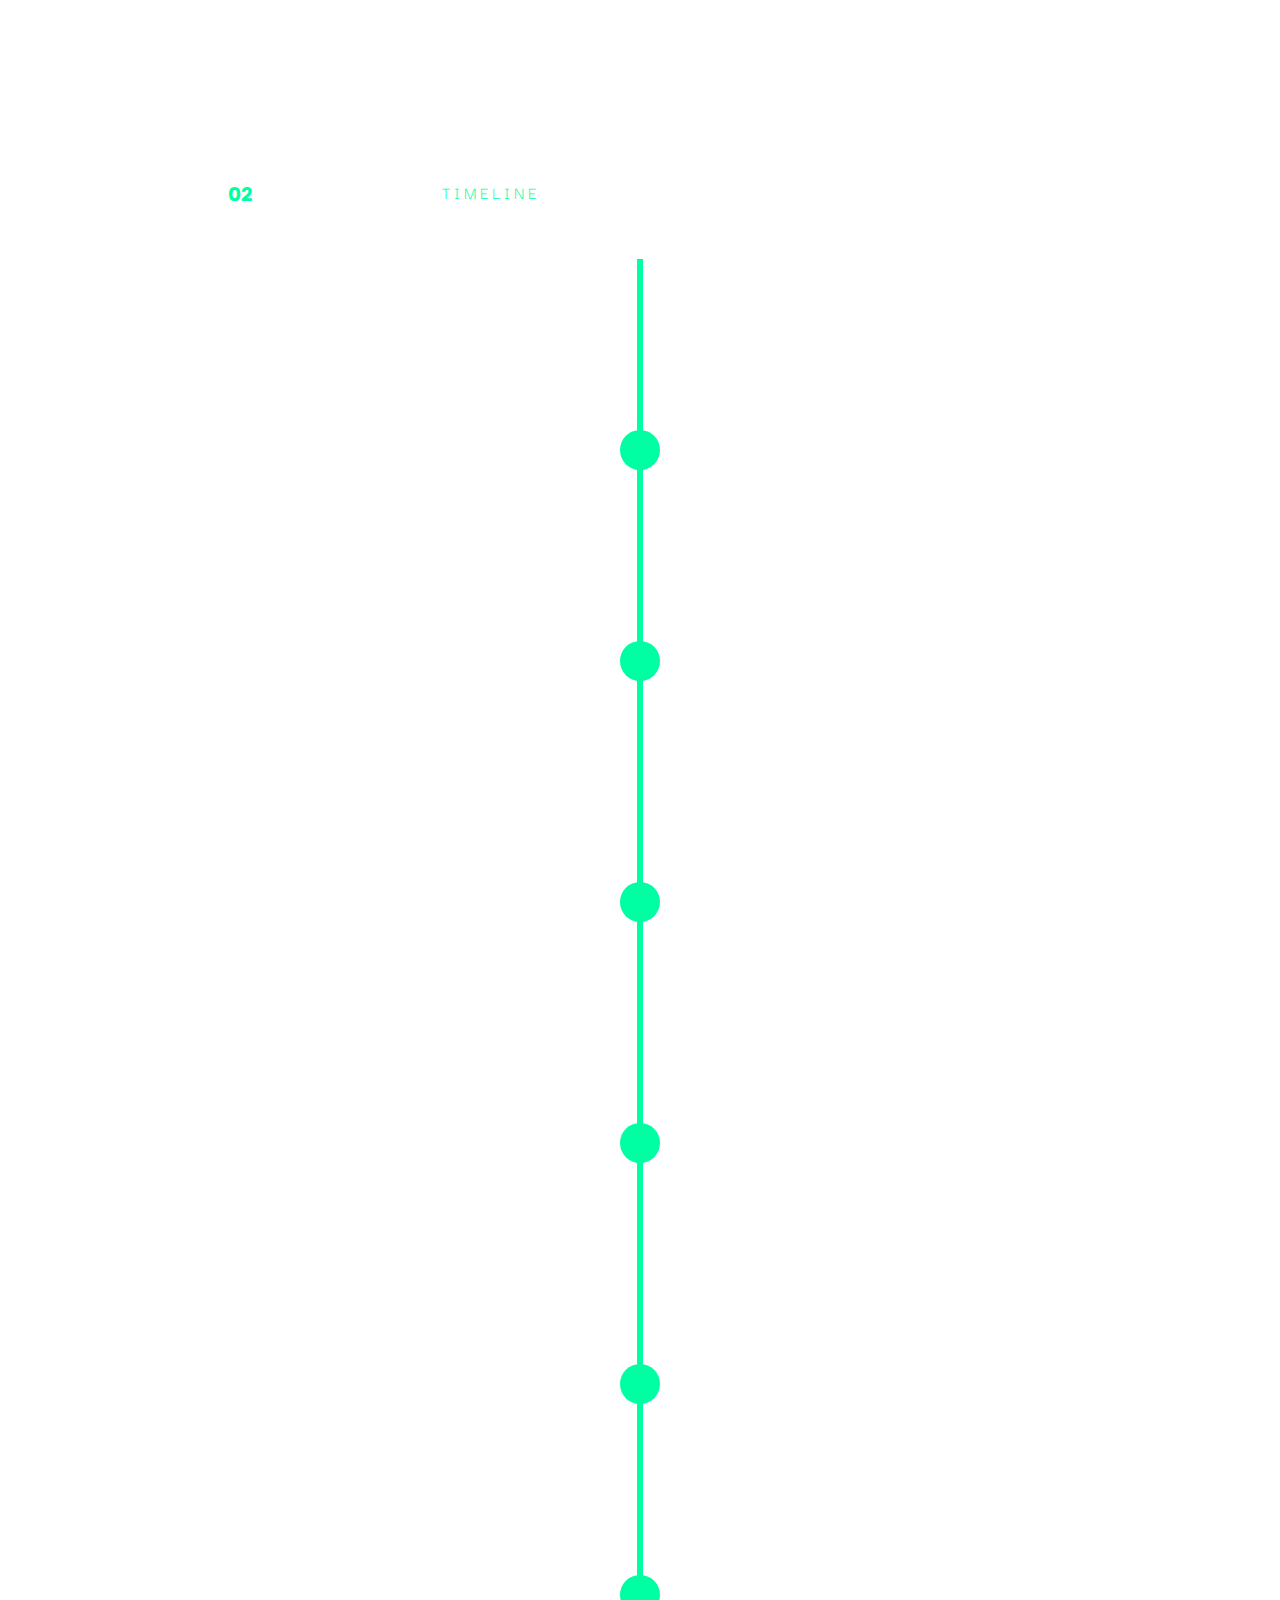
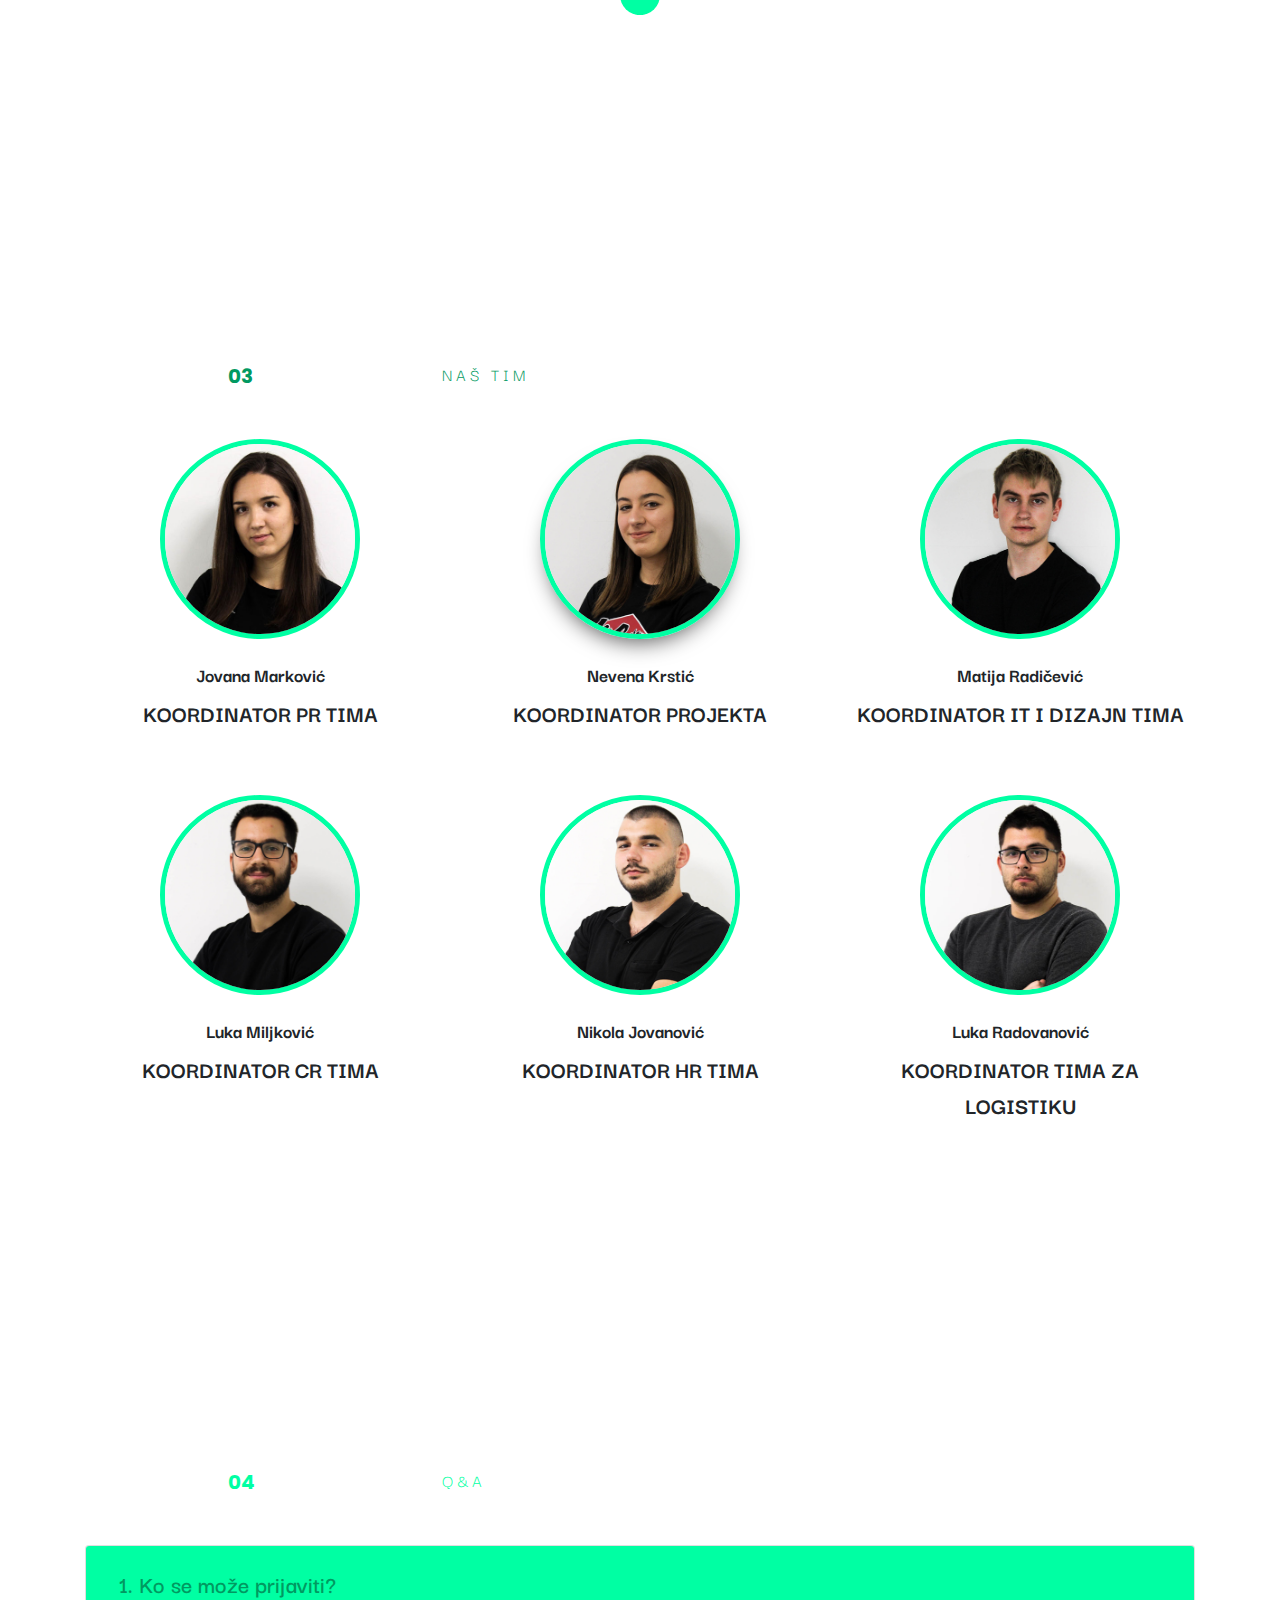
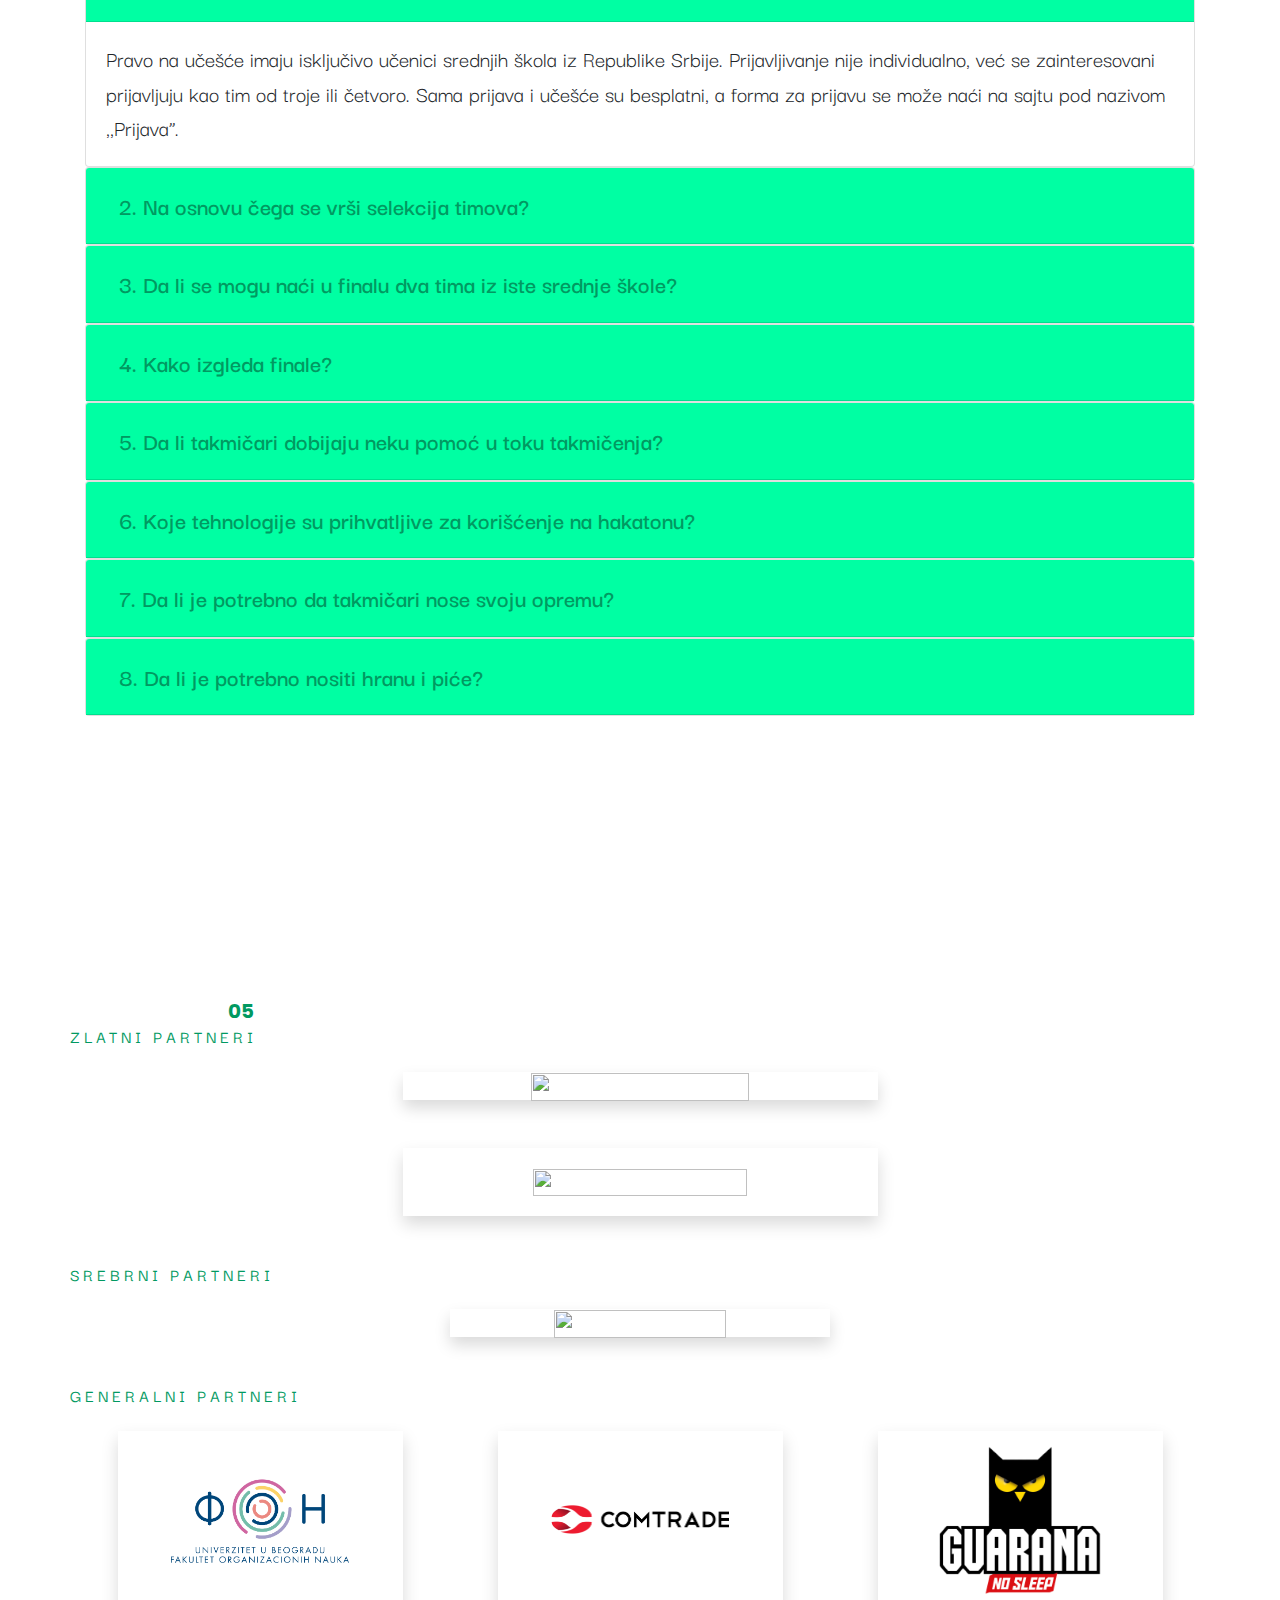
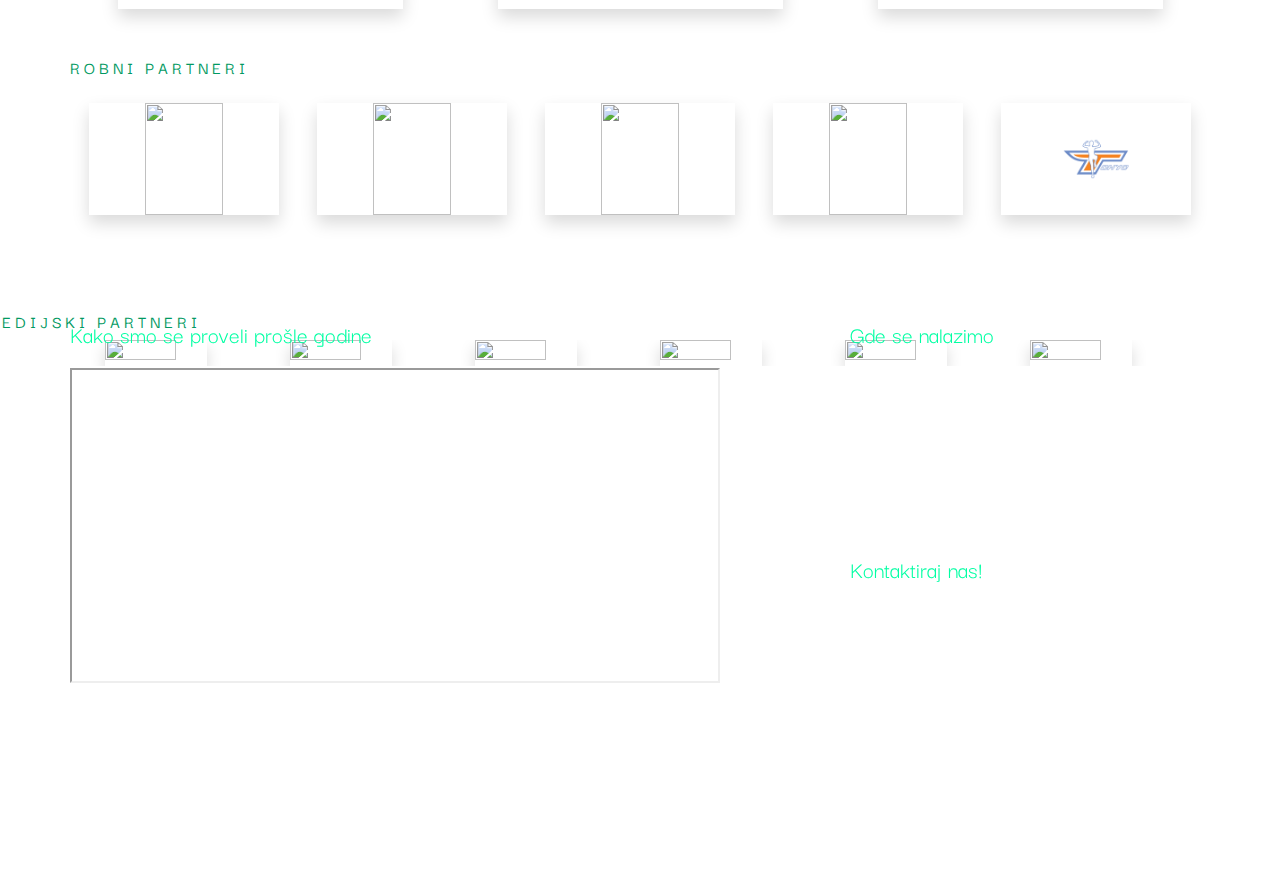
==== commit 04d46259: "promena tajmera" ====
--- a/index.html
+++ b/index.html
@@ -48,7 +48,7 @@
         <div class="tajmer wow fadeInUp" data-wow-delay="0.3s">
         </div>
         <p id="tajmer-poruka" class="wow fadeInUp" data-wow-delay="0.3s">
-          Do početka Hakatona
+          Rok za predaju projektnog zadatka
         </p>
         <a class="wow fadeInUp prijaviSe" data-wow-delay="0.3s" href="#">Prijave su ZATVORENE!</a>
       </div>
@@ -57,7 +57,7 @@
         const tajmer = document.querySelector('.tajmer');
 
         // Datum pocetka
-        const datumPocetka = new Date('Dec 07, 2019 12:00:00').getTime();
+        const datumPocetka = new Date('Nov 25, 2019 22:00:00').getTime();
 
         // Azuriranje svake sekunde
         const intvl = setInterval(() => {
@@ -235,7 +235,7 @@
                   <div>
                     <p class="time-inner">7.12. Hakaton </p>
                     <div class="time-text">
-                      Tokom 24h, timovi pokušavaju da realizuju najbolje softversko rešenje zadatog problema i bore se za za
+                      Tokom 24h, timovi pokušavaju da realizuju najbolje softversko rešenje zadatog problema i bore se za
                       titulu pobednika drugog hakatona za srednjoškolce!
                     </div>
                   </div>
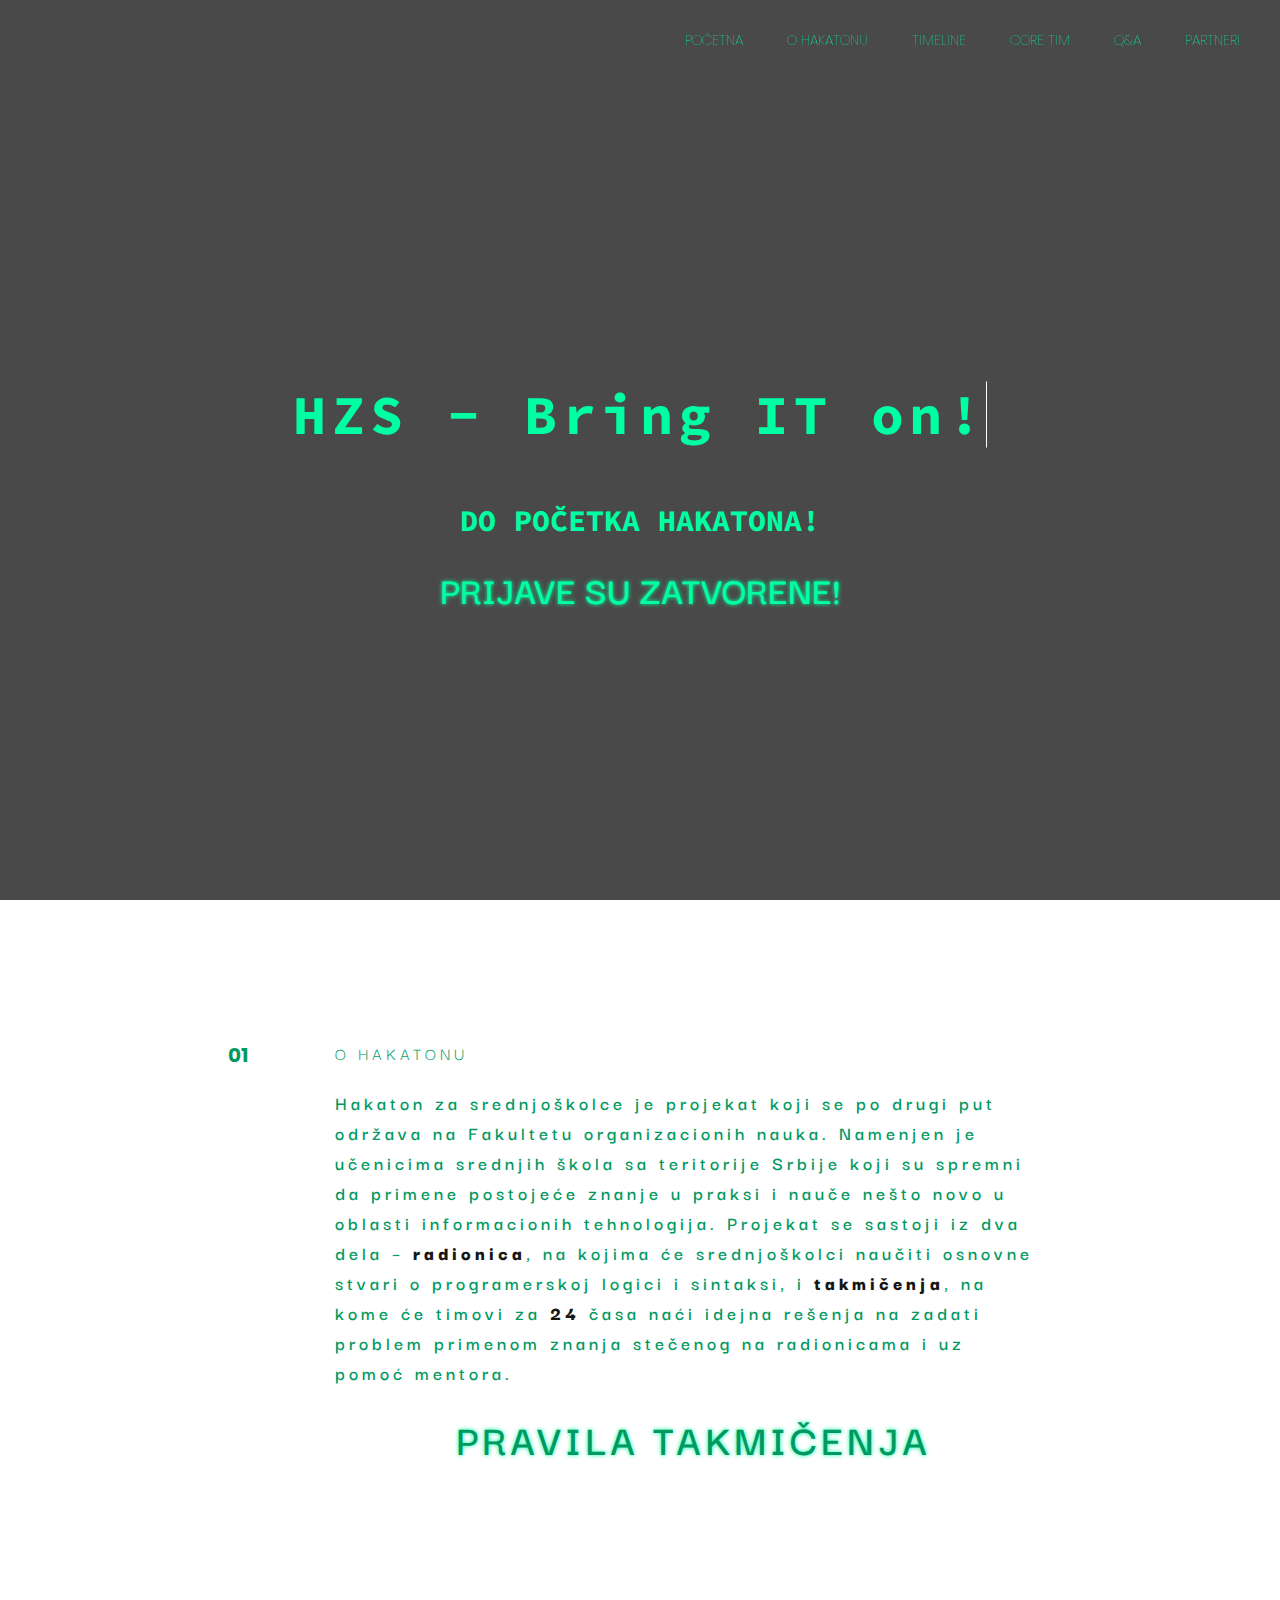
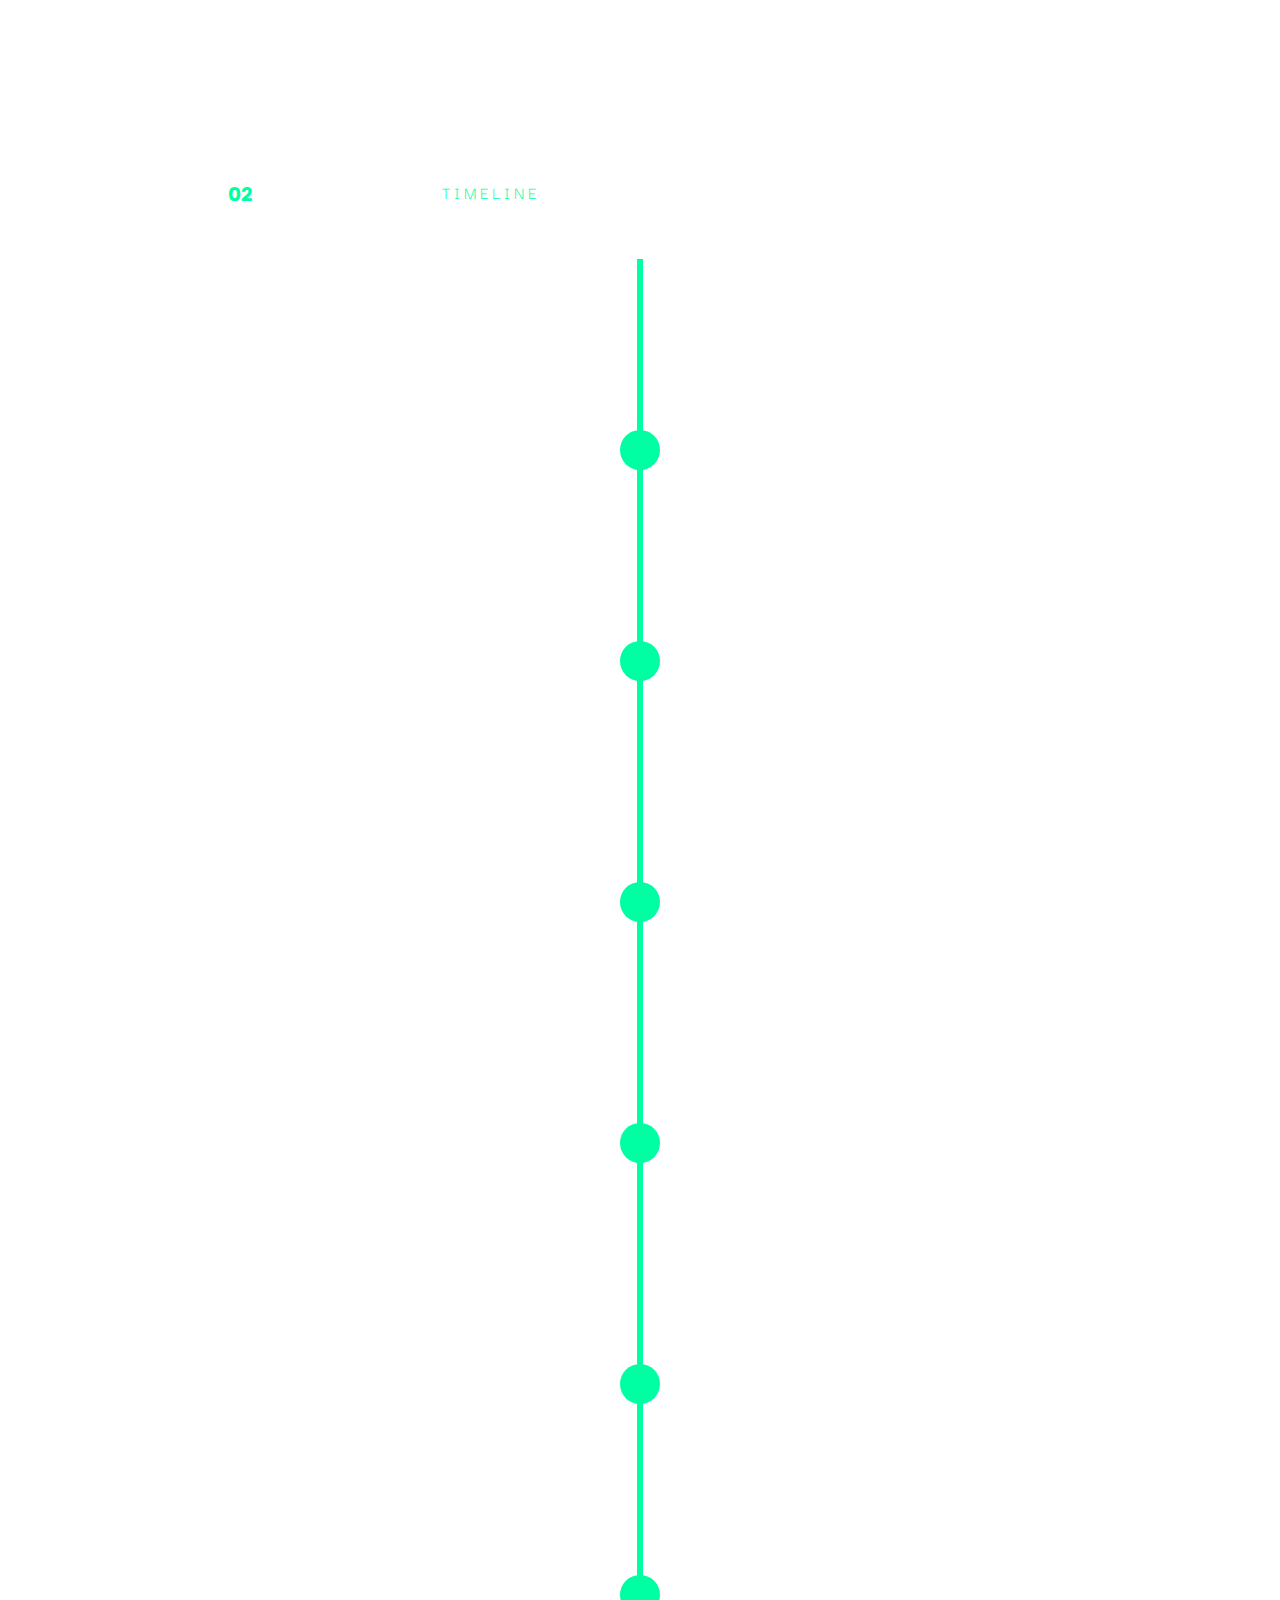
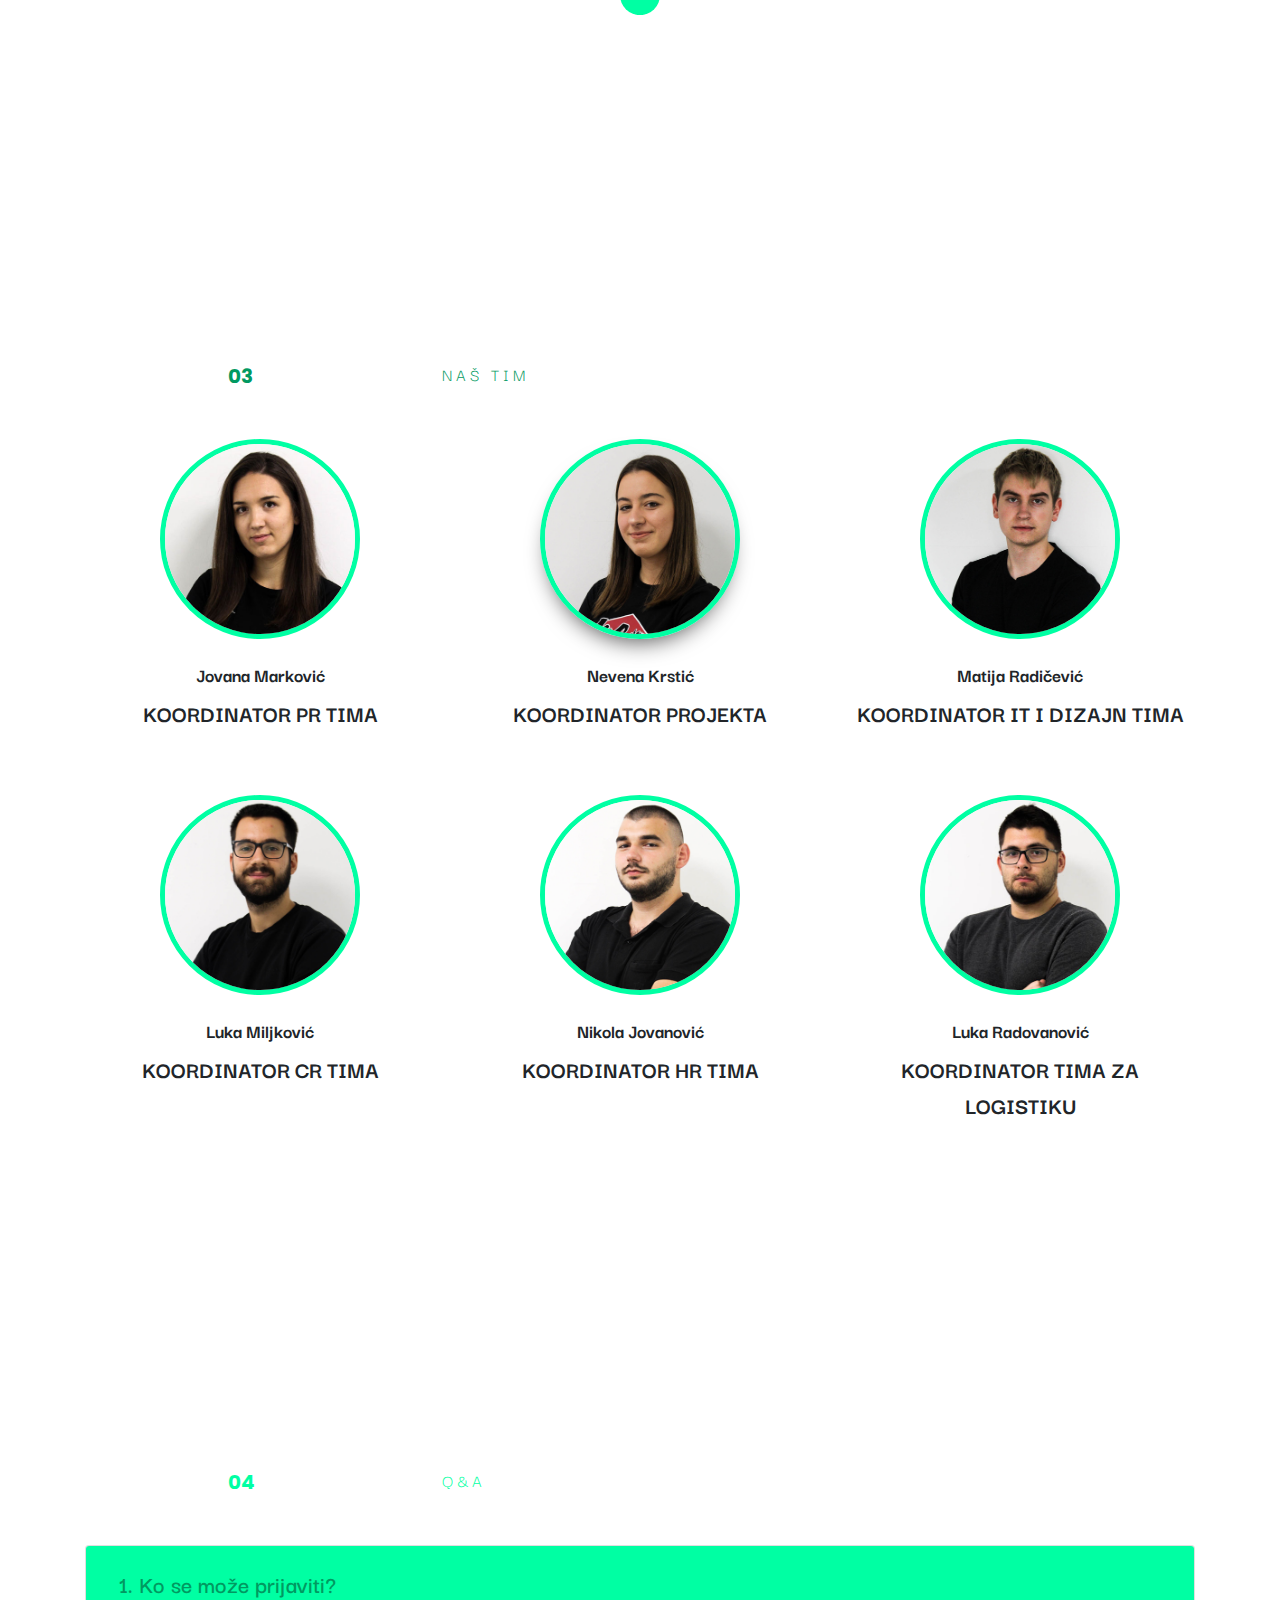
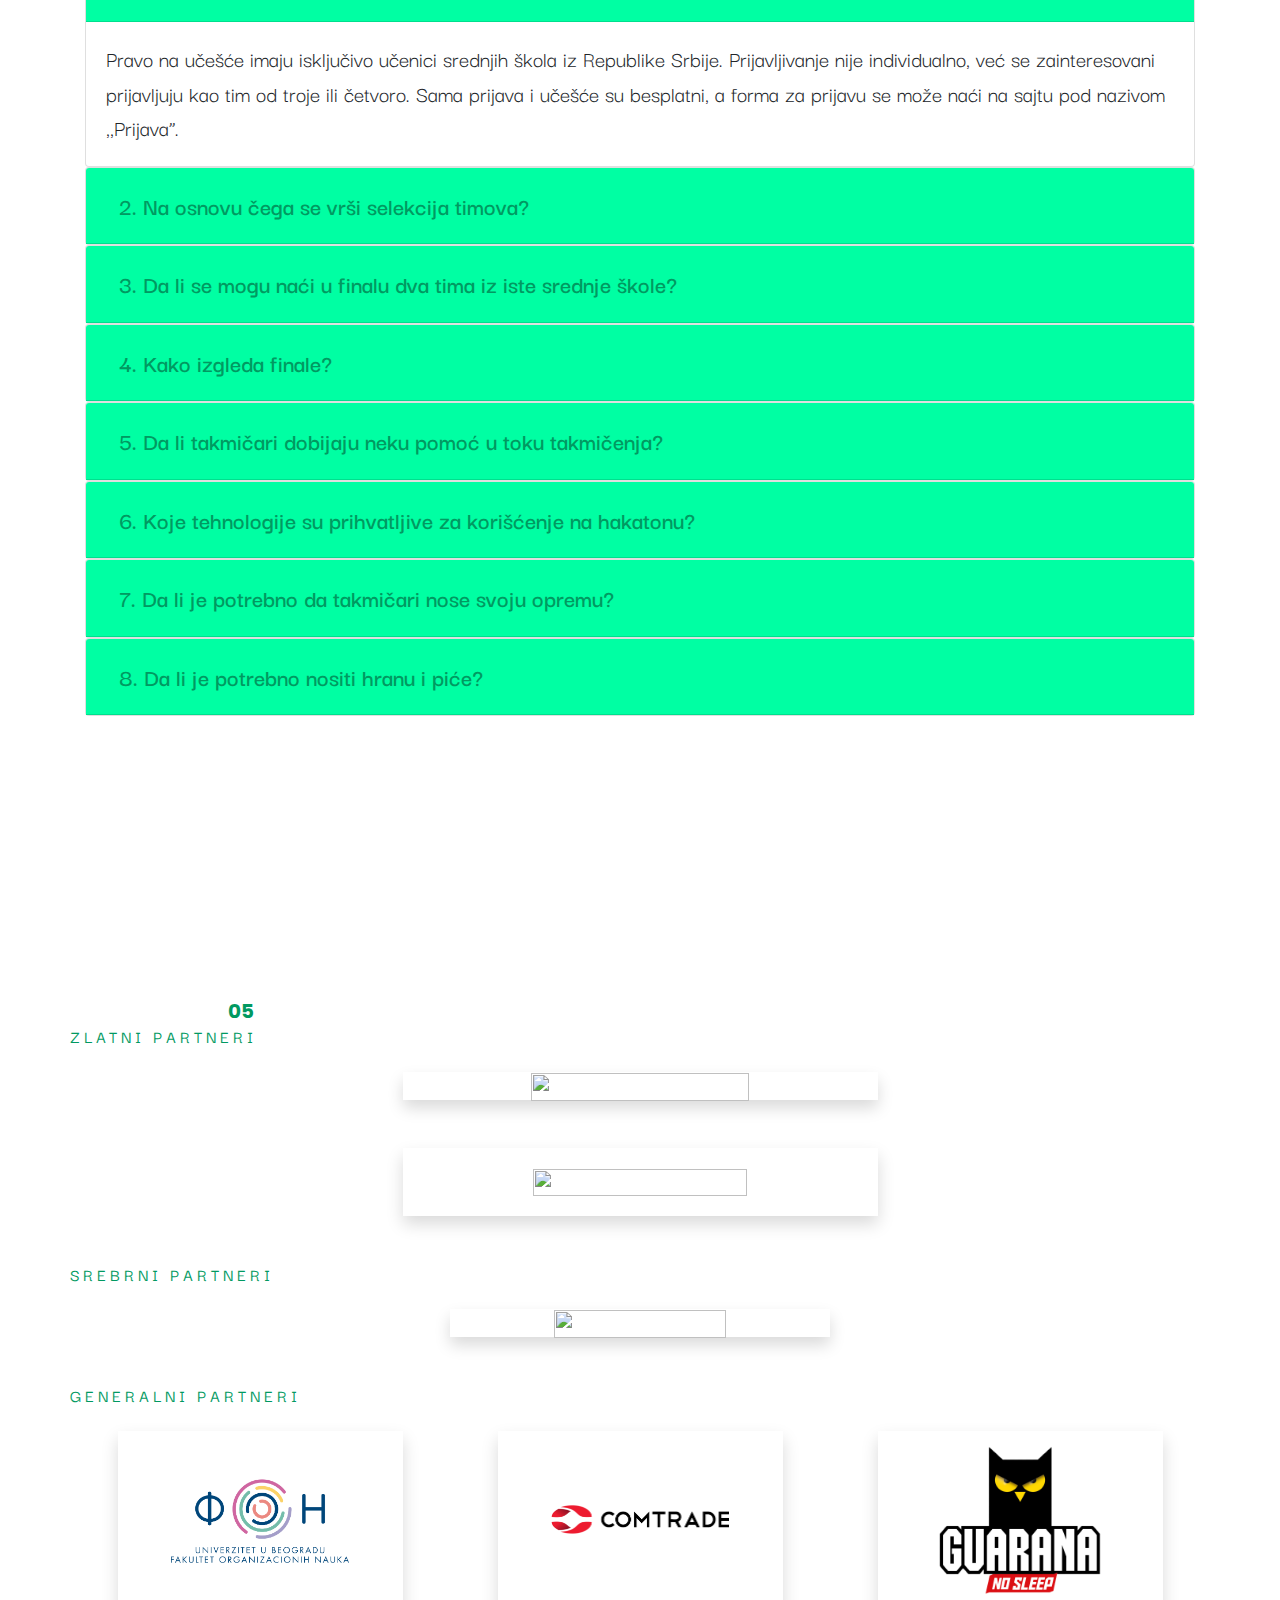
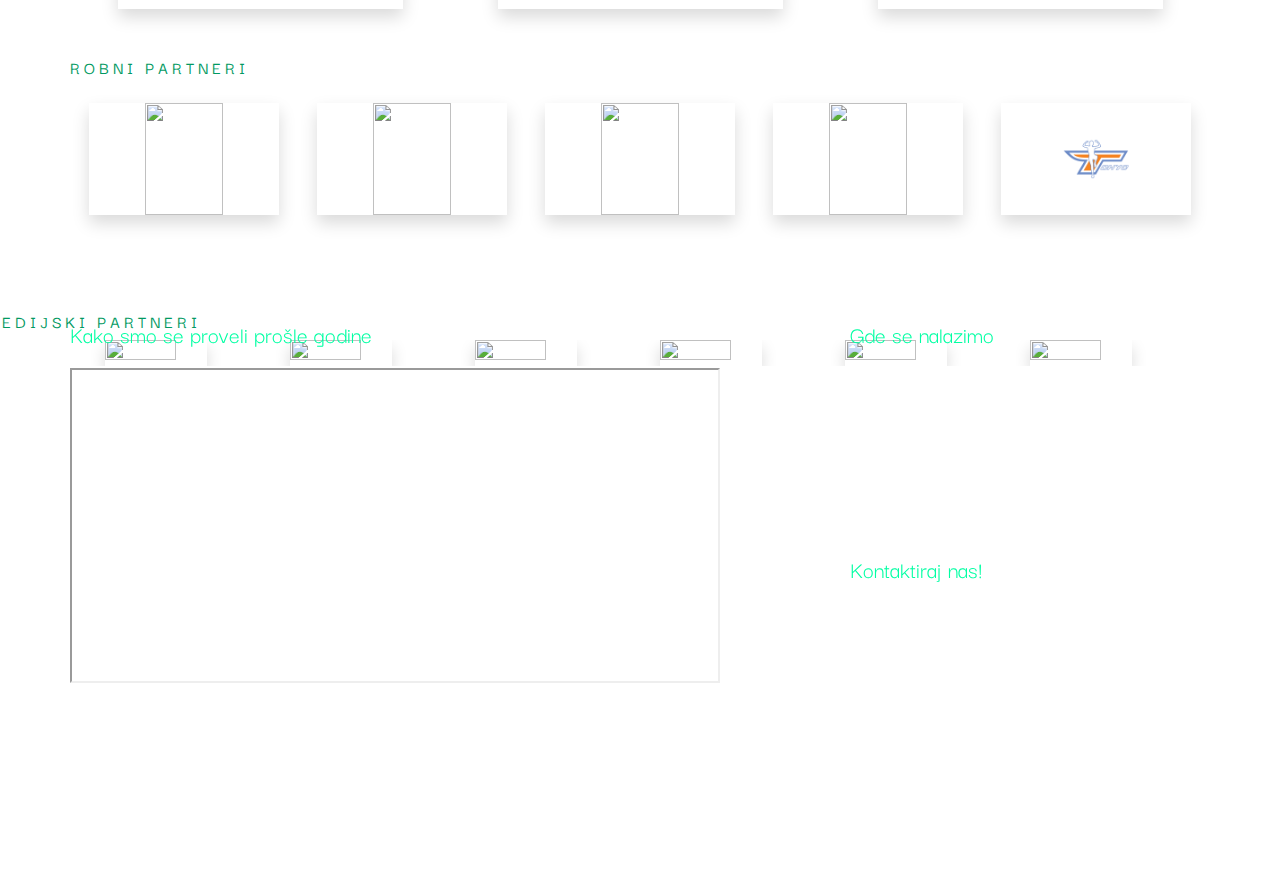
==== commit dc263767: "odbrojavanje do hakatona" ====
--- a/index.html
+++ b/index.html
@@ -48,7 +48,7 @@
         <div class="tajmer wow fadeInUp" data-wow-delay="0.3s">
         </div>
         <p id="tajmer-poruka" class="wow fadeInUp" data-wow-delay="0.3s">
-          Rok za predaju projektnog zadatka
+          DO POČETKA HAKATONA!
         </p>
         <a class="wow fadeInUp prijaviSe" data-wow-delay="0.3s" href="#">Prijave su ZATVORENE!</a>
       </div>
@@ -57,7 +57,7 @@
         const tajmer = document.querySelector('.tajmer');
 
         // Datum pocetka
-        const datumPocetka = new Date('Nov 25, 2019 22:00:00').getTime();
+        const datumPocetka = new Date('Dec 07, 2019 15:00:00').getTime();
 
         // Azuriranje svake sekunde
         const intvl = setInterval(() => {
@@ -366,9 +366,6 @@
                   <ul class="list-unstyled mb-0">
                     <a href="https://www.facebook.com/luka.radovanovic.96" target="_blank">
                       <ion-icon class="team-icons" name="logo-facebook"></ion-icon>
-                    </a>
-                    <a href="" target="_blank">
-                      <ion-icon class="team-icons" name="logo-linkedin"></ion-icon>
                     </a>
                   </ul>
                 </div>
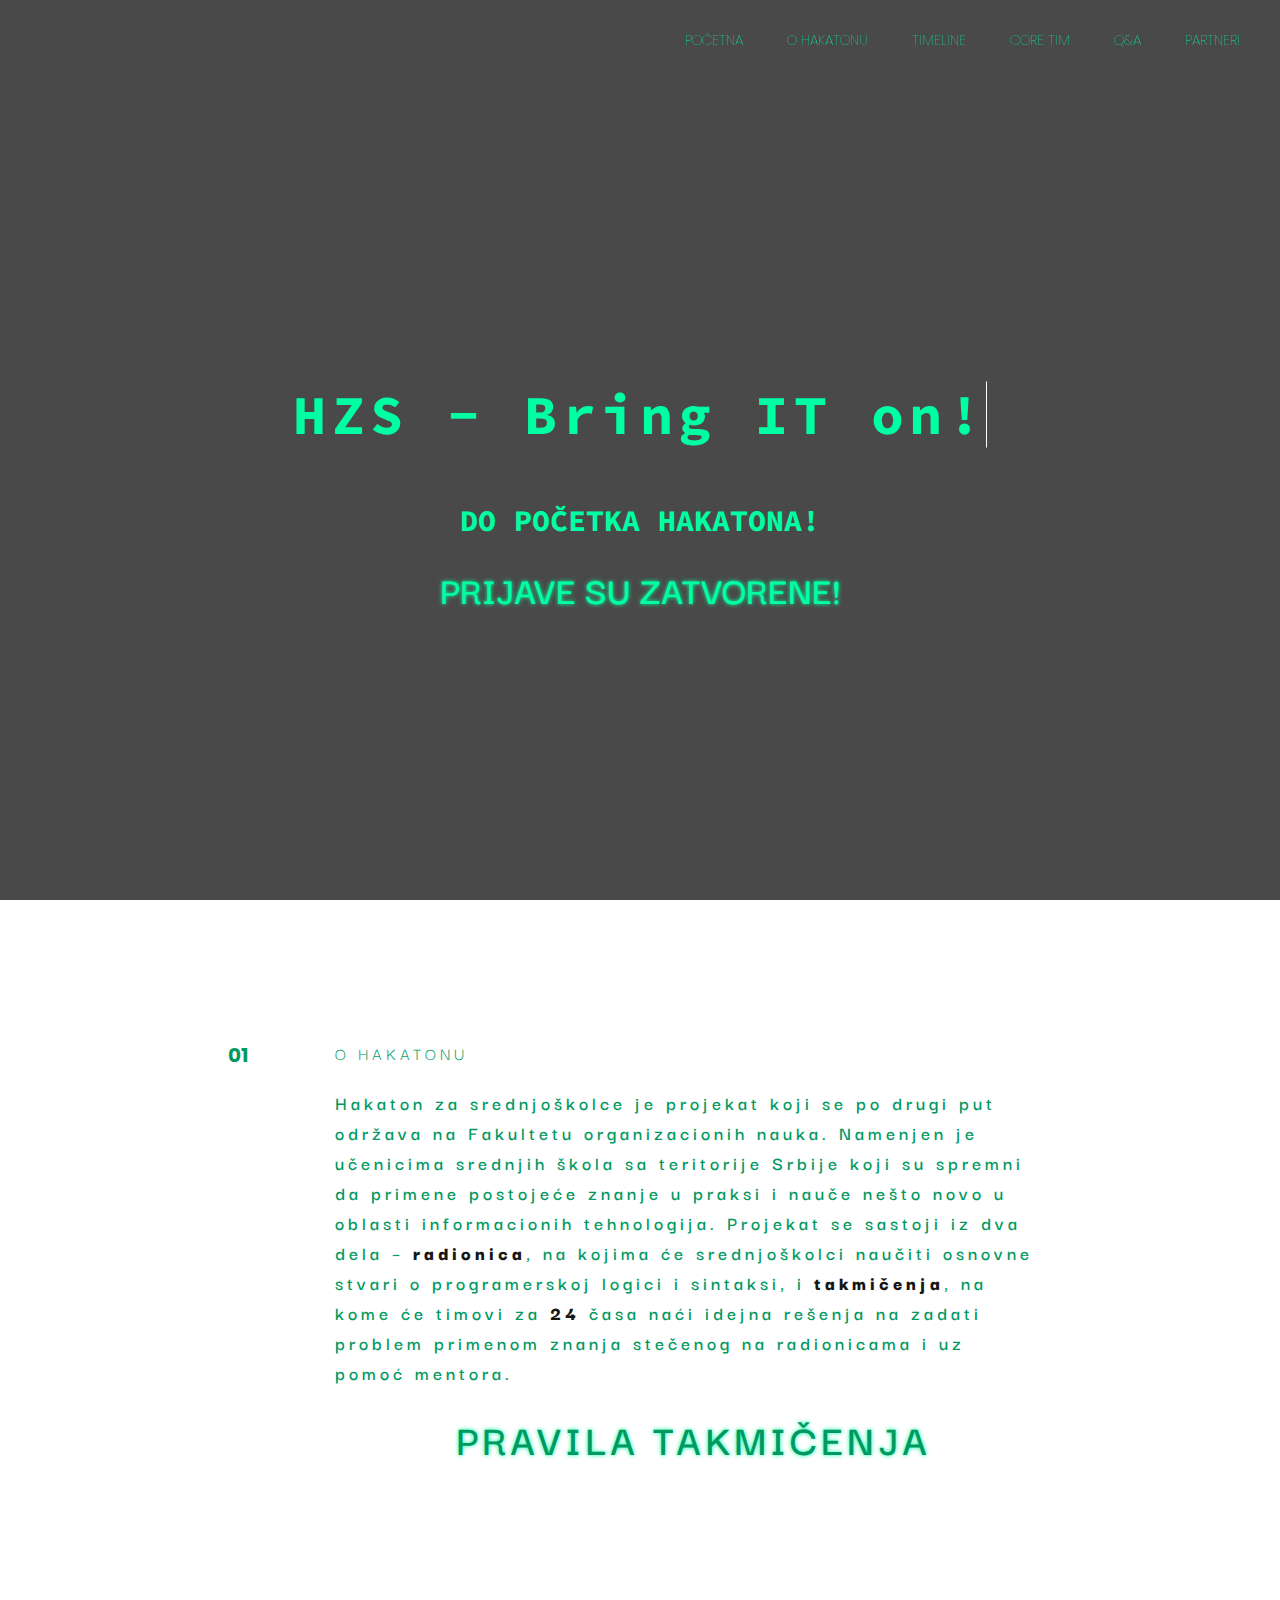
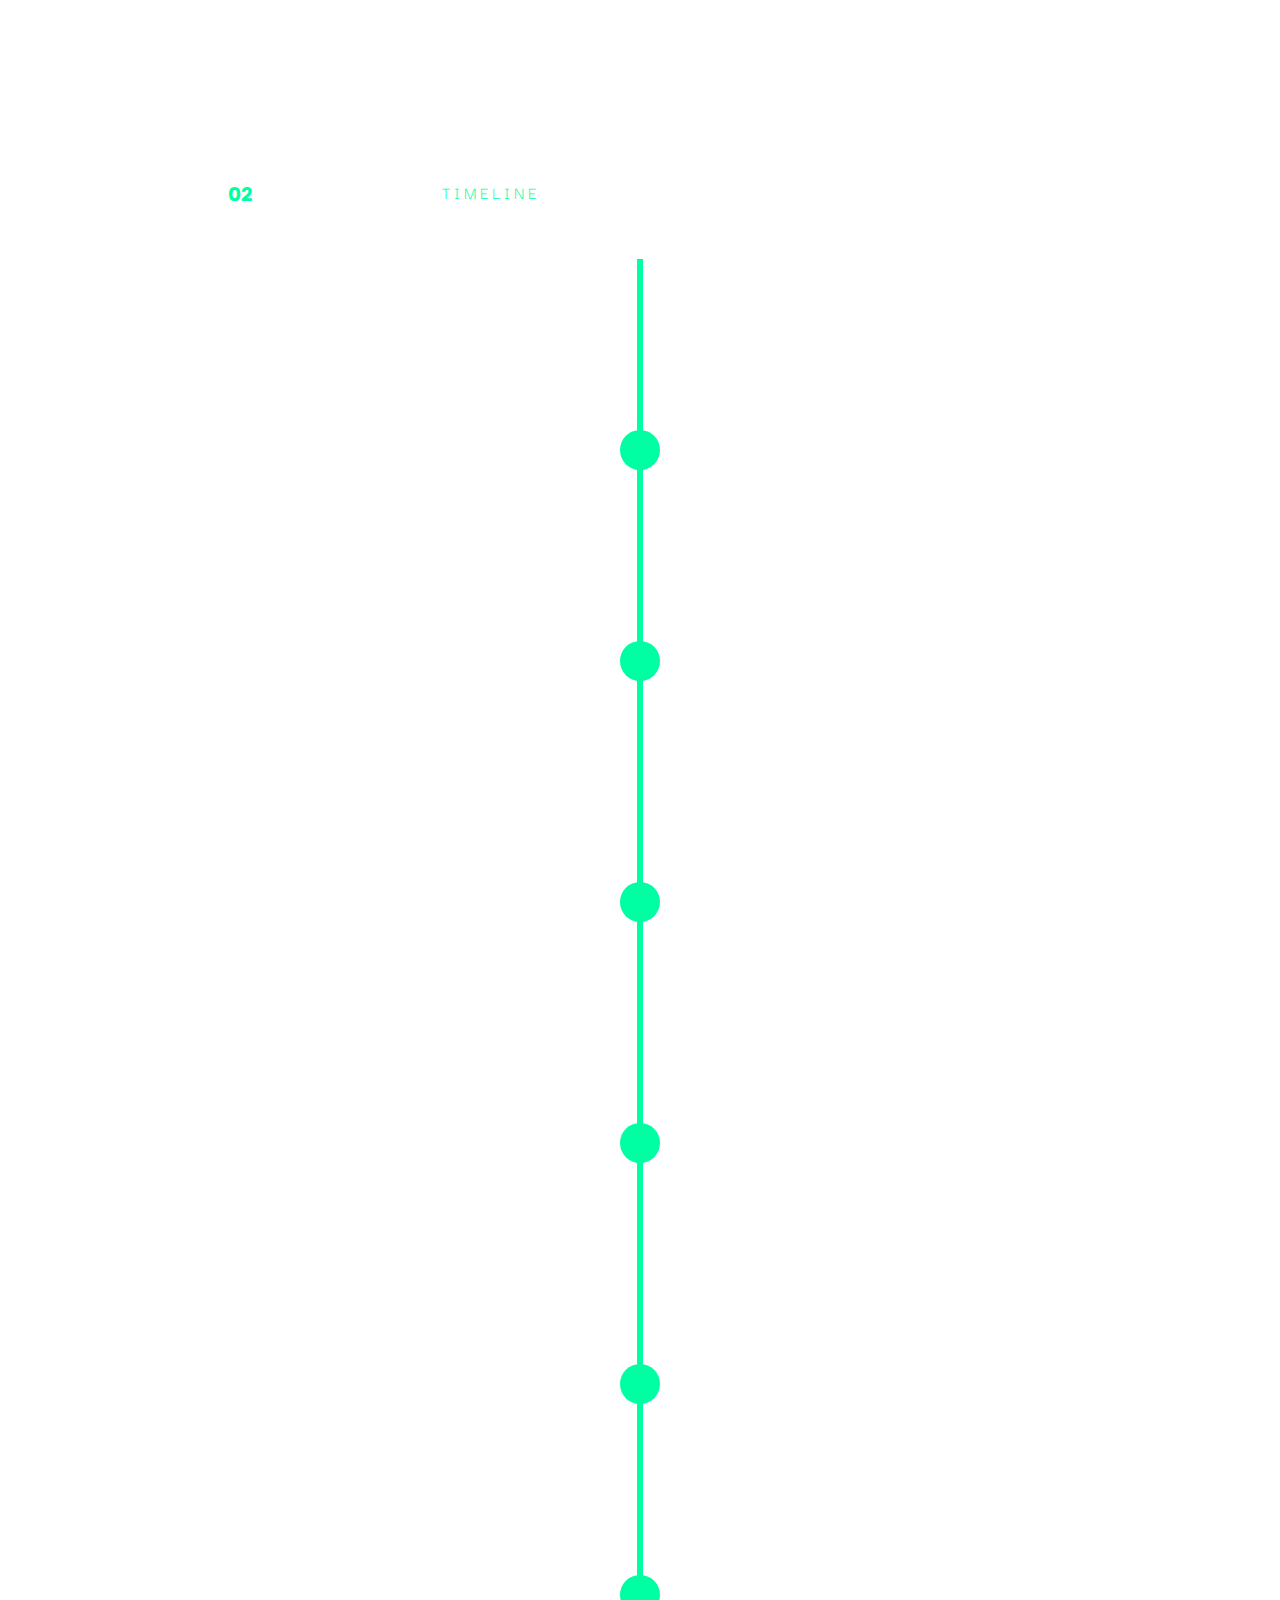
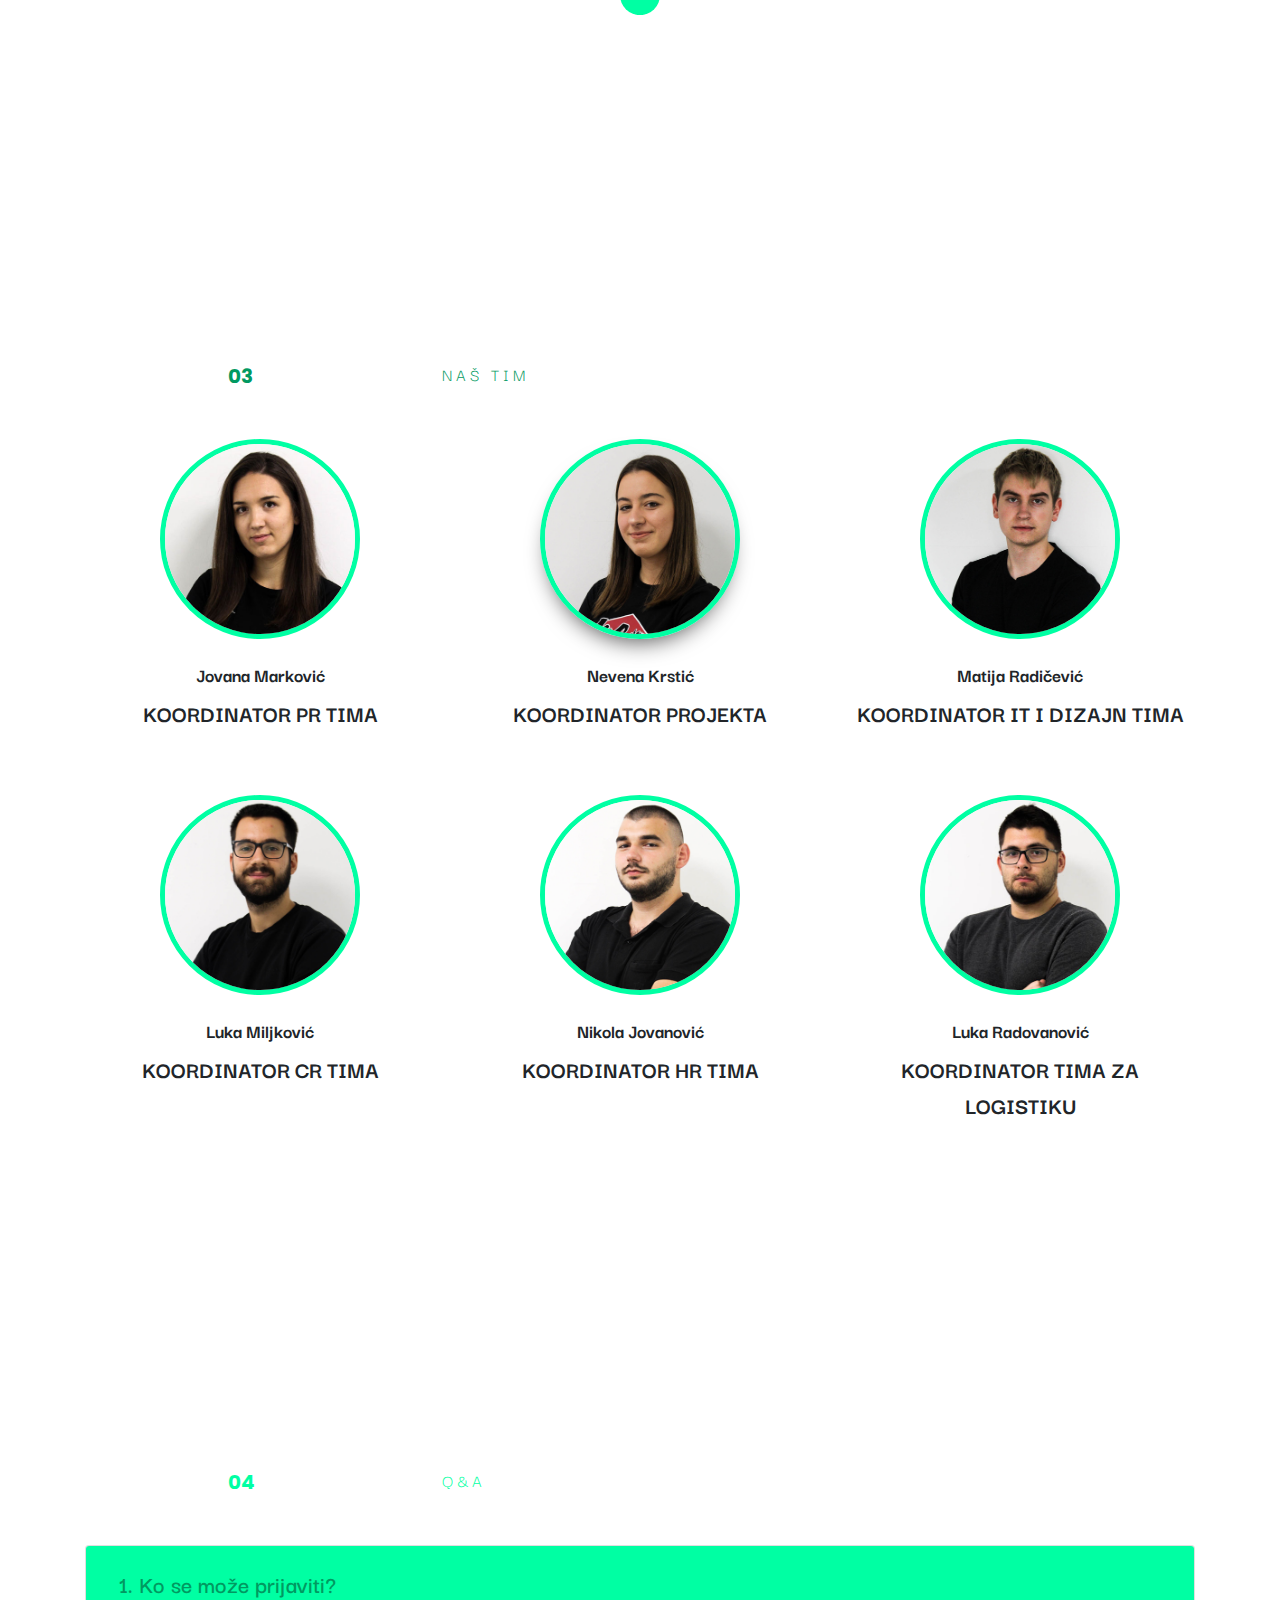
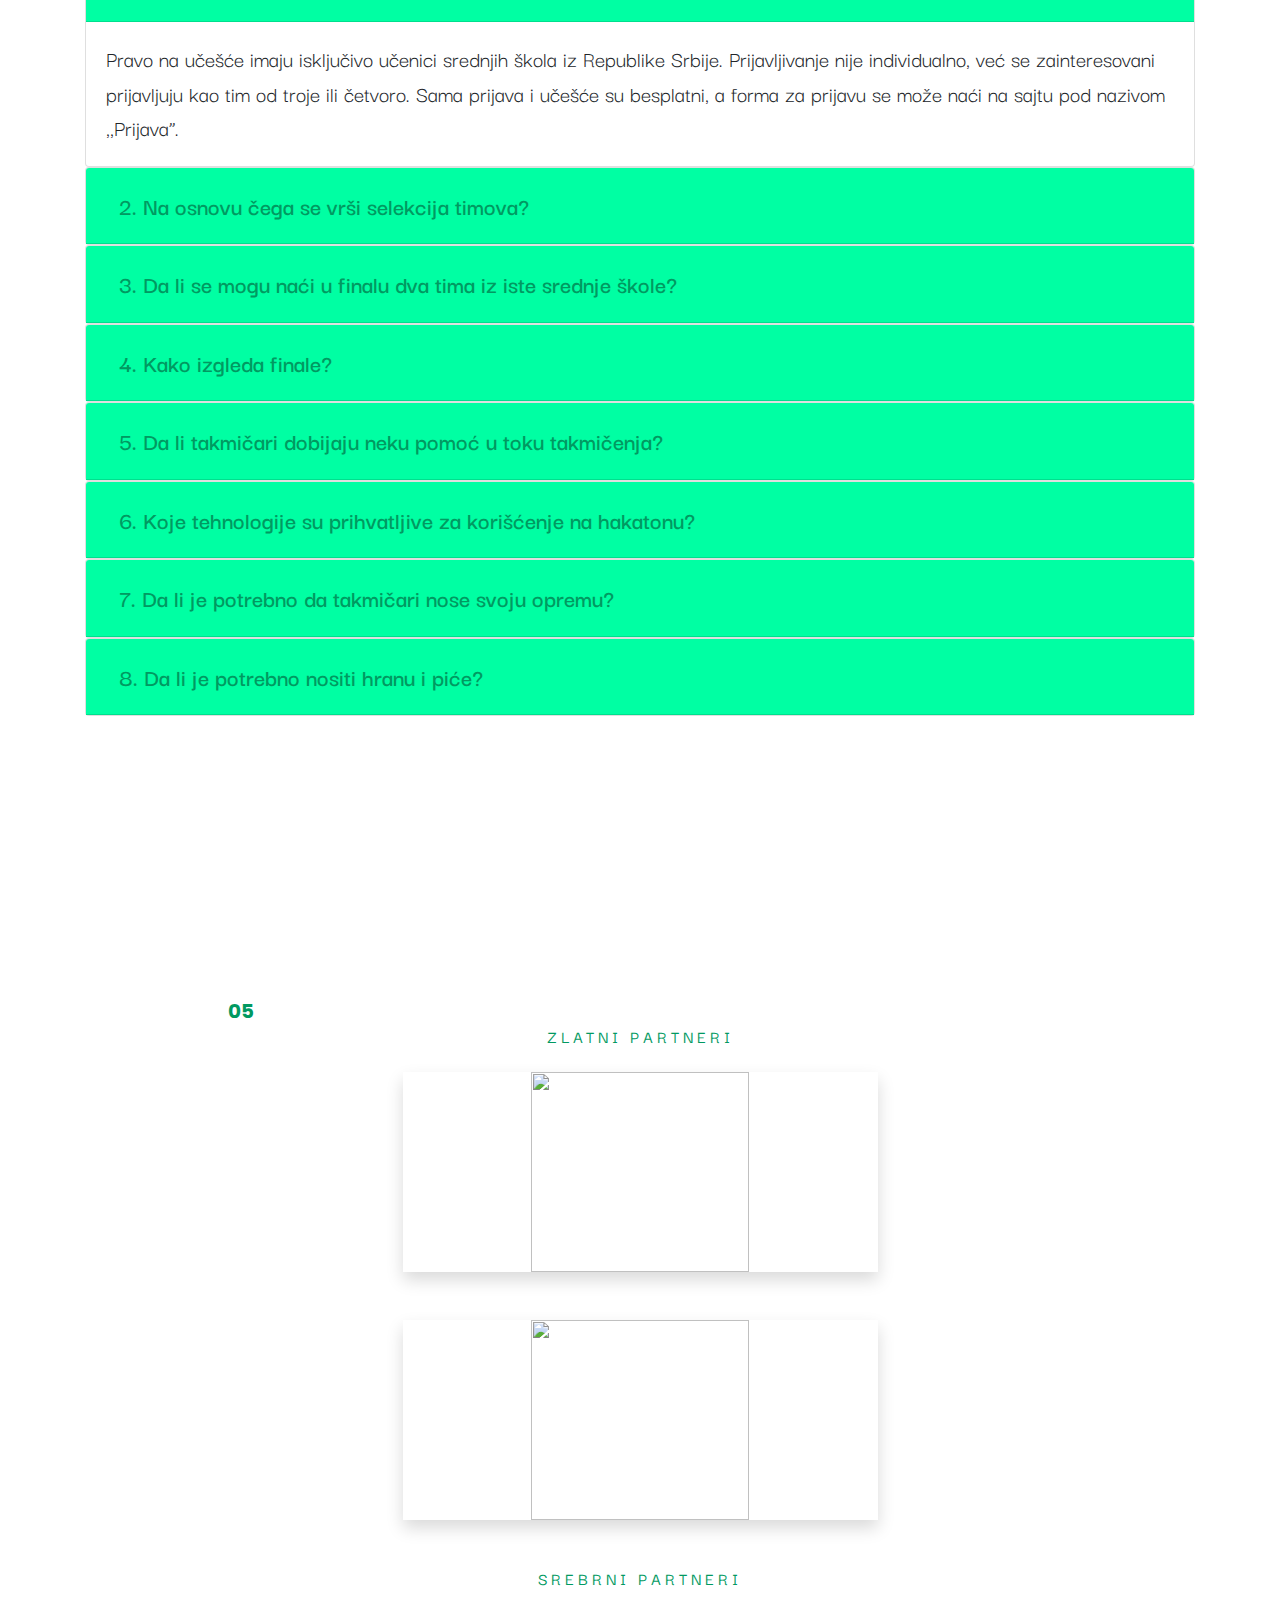
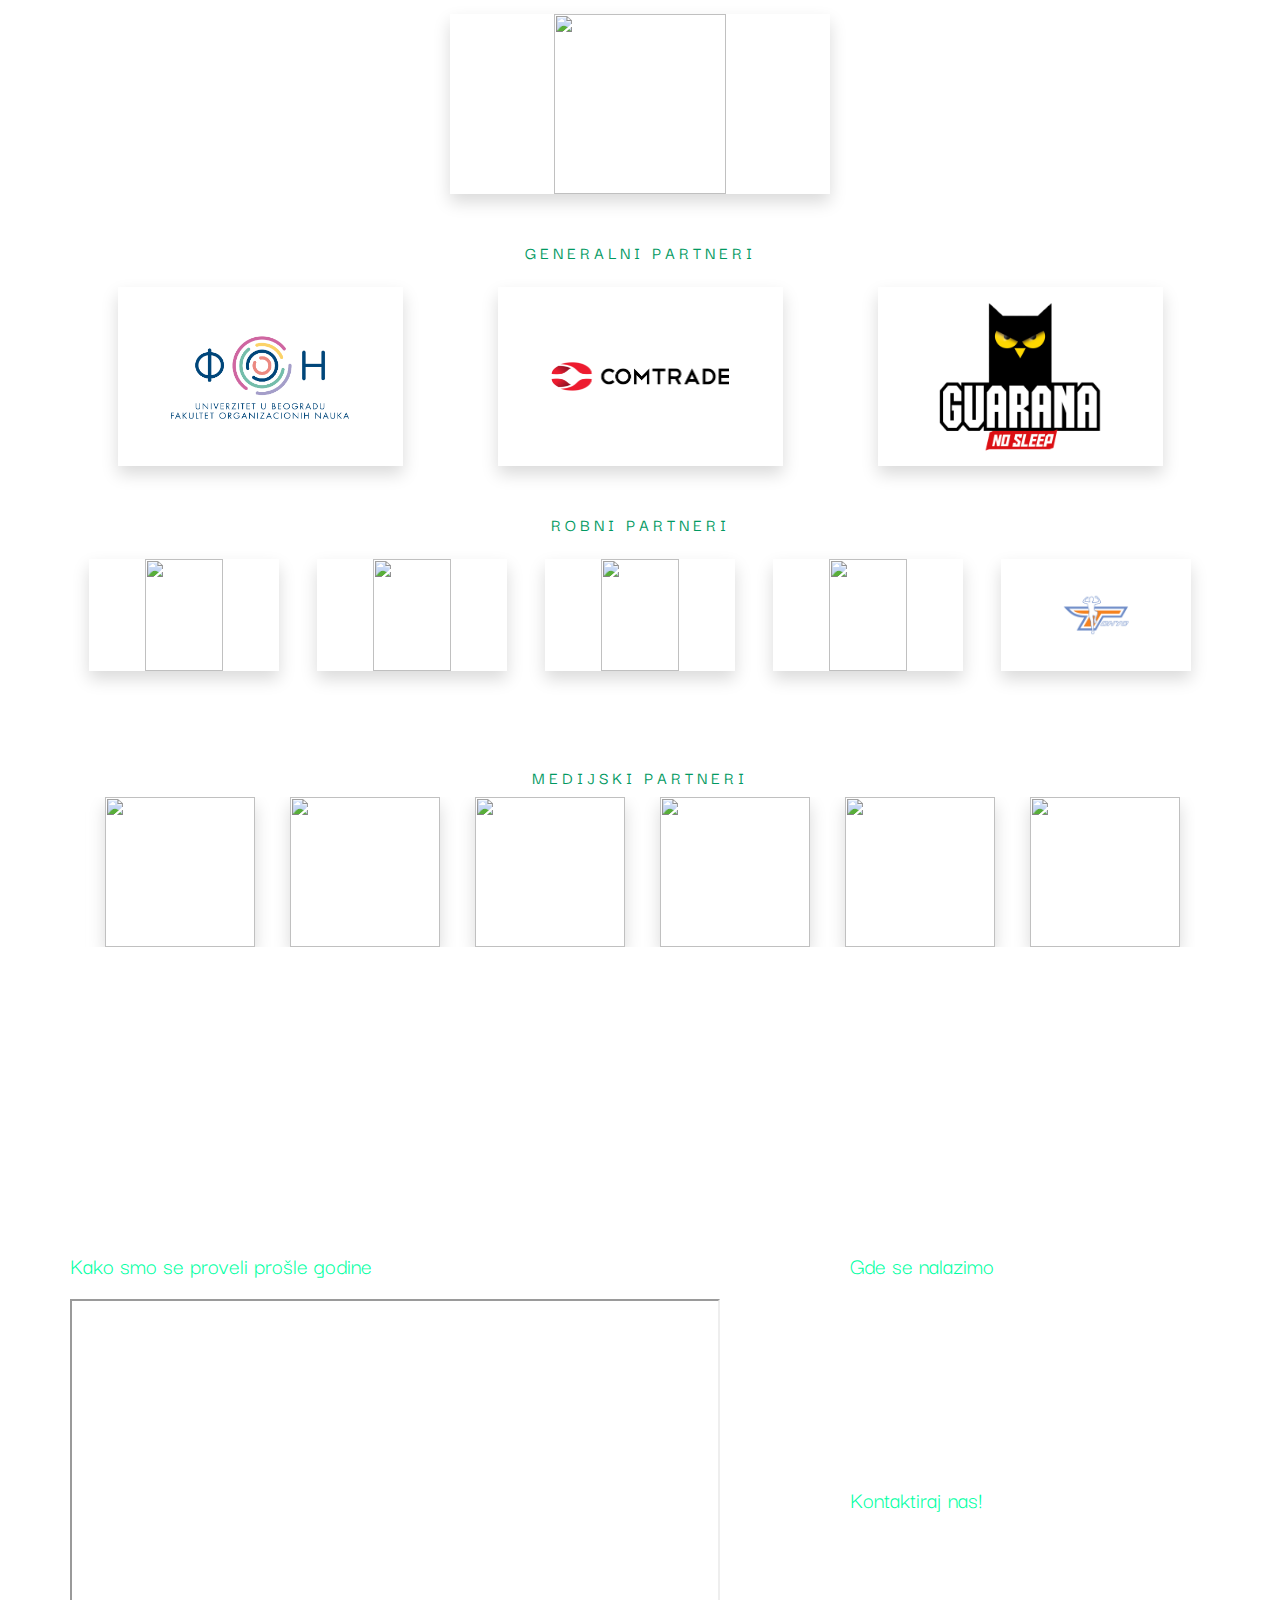
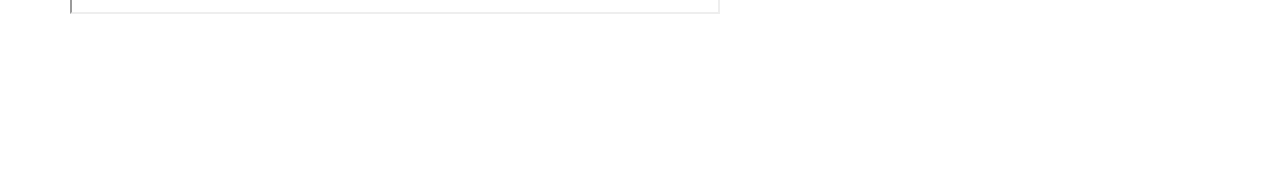
==== commit c8d3ccc7: "Zlatni veci od srebrnih partnera" ====
--- a/index.html
+++ b/index.html
@@ -563,20 +563,20 @@
                   <h1 class="text-center section-heading">Zlatni partneri</h1>
                 </div>
                 <div class="row wow fadeInUp mt-3" data-wow-delay="0.5s">
-                  <div class="col-md-5 col-sm-10 mx-auto m-small shadow">
-                    <a href="https://www.catenamedia.com/" target="_blank"><img src="docs/Zlatni/catena.png"></a>
+                  <div  class="col-md-5 col-sm-10 mx-auto m-small shadow height-zlatni">
+                    <a href="https://www.catenamedia.com/" target="_blank"><img  src="docs/Zlatni/catena.png"></a>
                   </div>
                 </div>
                 <div class="row wow fadeInUp mt-5" data-wow-delay="0.5s">
-                    <div style="padding: 20px;" class="col-md-5 col-sm-10 mx-auto m-small shadow">
-                      <a href="https://www.interventure.info/" target="_blank"><img  src="docs/Zlatni/interventure.png"></a>
+                    <div class="col-md-5 col-sm-10 mx-auto m-small shadow height-zlatni">
+                      <a href="https://www.interventure.info/" target="_blank"><img src="docs/Zlatni/interventure.png"></a>
                     </div>
                   </div>
                 <div class="row mt-5">
                     <h1 class="text-center section-heading">Srebrni partneri</h1>
                   </div>
                   <div class="row wow fadeInUp mt-3" data-wow-delay="0.5s">
-                    <div class="col-md-4 col-sm-10 mx-auto m-small shadow">
+                    <div class="col-md-4 col-sm-10 mx-auto m-small shadow srebrni-manji">
                       <a href="https://www.zuehlke.com/rs/en/" target="_blank"><img src="docs/Srebrni/Zuhlke-LOGO.jpg"></a>
                     </div>
               
--- a/css/style.css
+++ b/css/style.css
@@ -721,15 +721,16 @@
   }
 }
 /* ------------ Partneri sekcija ------------ */
-
 .partneri {
   cursor: url(../icons/cursor-tamniji.png), auto !important;
-}
-
+  height: auto;
+}
 .partneri a:hover {
   cursor: url(../icons/cursor-pointer-tamniji.png), auto !important;
 }
-
+.partneri h1 {
+  width: 100%;
+}
 .partners-wrap {
   height: 100%;
 }
@@ -839,18 +840,25 @@
   display: none;
 }
 
-.partner-img {
-  object-fit: contain;
-  height: 200px;
-  width: 200px;
-}
+
 .partneri img {
   object-fit: contain;
   width: 70%;
   height: 100%;
 }
+.customer-logos .partner-img {
+  object-fit: contain;
+  height: 150px;
+  width: 150px;
+}
 .shadow {
   box-shadow: -1px 13px 22px -10px rgba(0, 0, 0, 0.65);
+}
+.height-zlatni{
+  height:200px;
+}
+.srebrni-manji {
+  height: 180px;
 }
 @media (max-width: 765px) {
   .partneri img {
@@ -858,6 +866,9 @@
     width: 30%;
     height: 200px;
   }
+  .customer-logos .partner-img{
+    width: 120px;
+  }
   .shadow {
     margin-top: 20px;
   }
@@ -868,6 +879,15 @@
     position: relative;
     top: 0%;
     transform: translateY(0%);
+  }
+  .height-zlatni,.srebrni-manji{
+    height: auto;
+  }
+  .height-zlatni img{
+    width: 80%;
+  }
+  .srebrni-manji {
+    width: 80%;
   }
   .m-small {
     margin-top: 50px;
